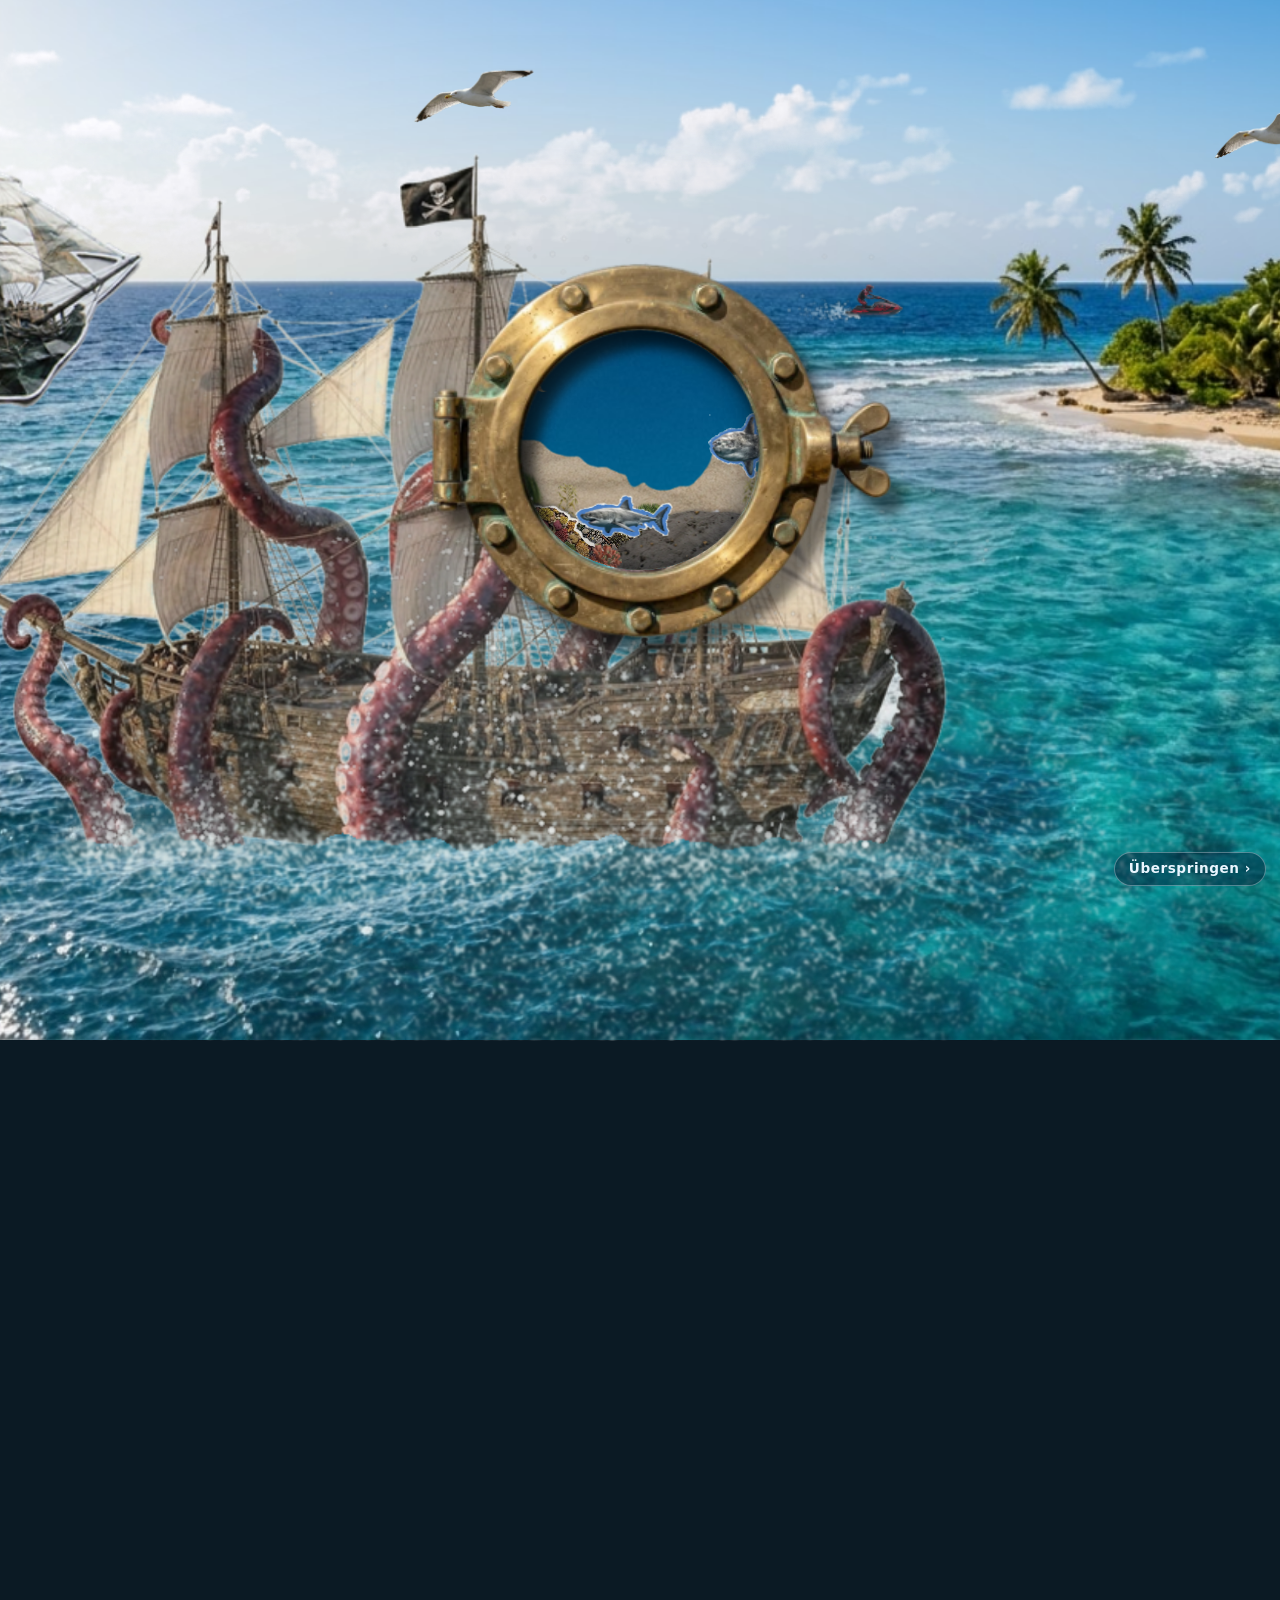
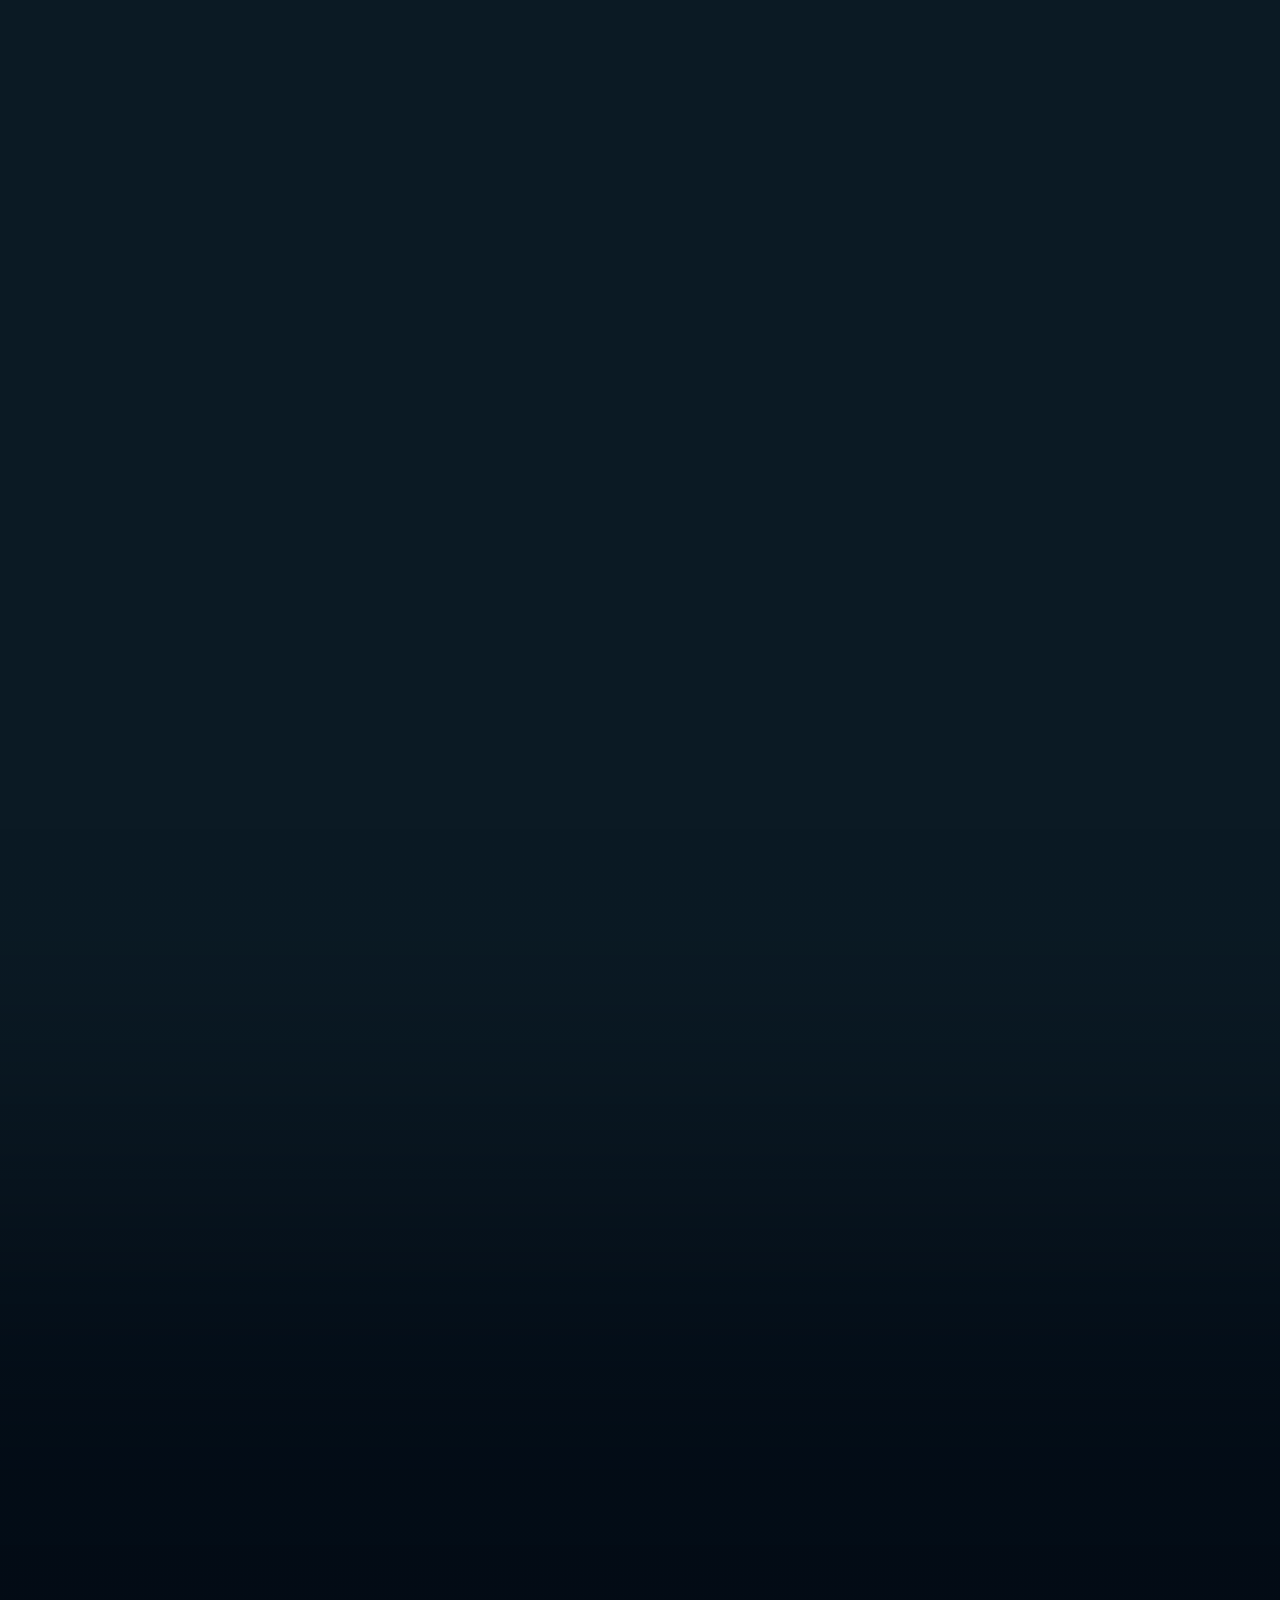
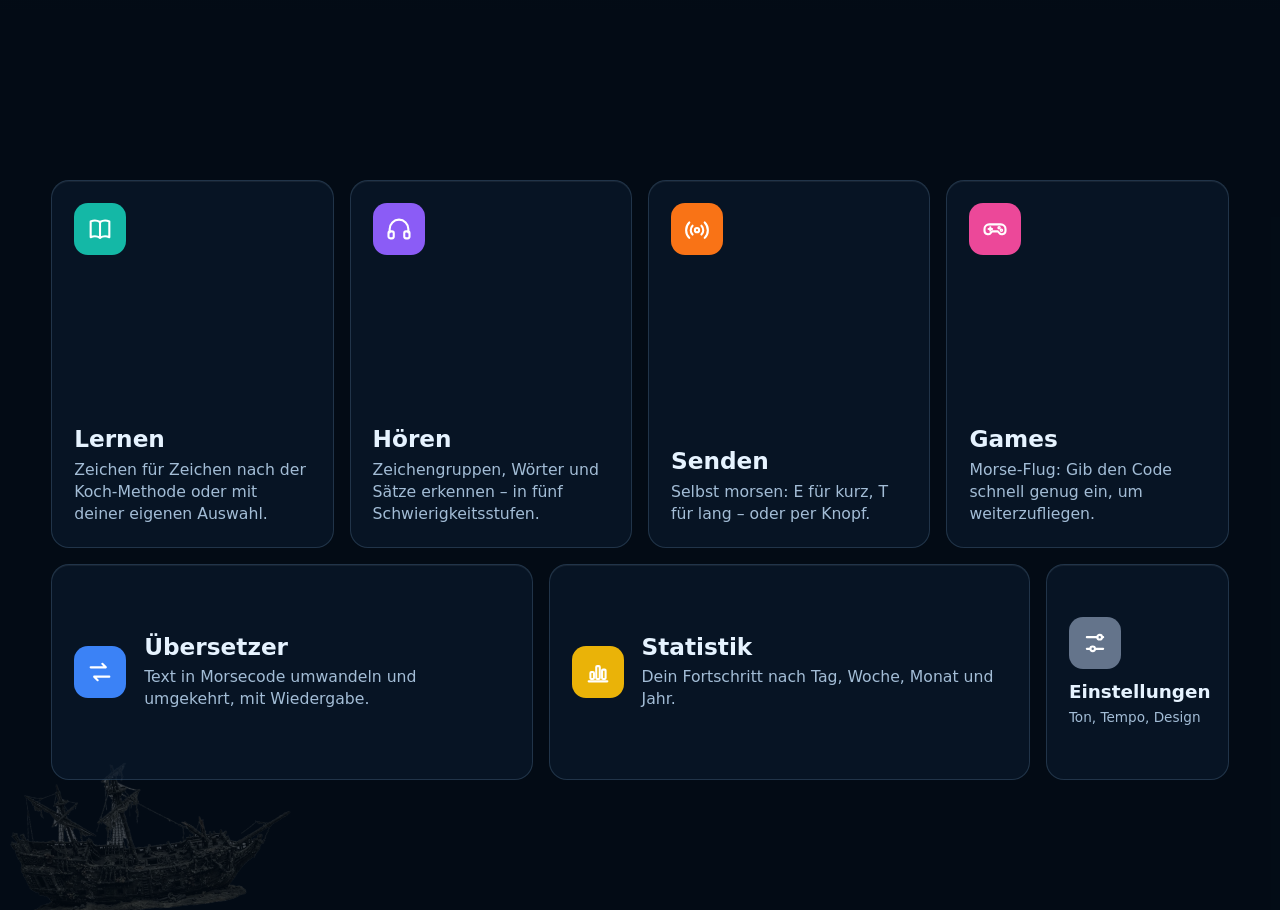
==== startszene/index.html @ 6bd54406 "Titel: neuer Schriftzug mit Punkte-M im Regenbogenverlauf Co-Authored-By: Claude Opus 5.5 <noreply@a" ====
<!DOCTYPE html>
<html lang="de">
<head>
<meta charset="utf-8">
<meta name="viewport" content="width=device-width, initial-scale=1">
<title>Morse Coach – Startszene</title>
<style>
  html,body{margin:0;background:#0b1a24;font-family:system-ui,sans-serif}
  body{overflow-x:hidden}
  /* Die Bühne hat immer die Originalgröße der Bilder (1376 × 768).
     Per JavaScript wird sie auf die Fenstergröße skaliert. */
  #stage{position:fixed;left:50%;top:50%;width:1376px;height:768px;transform-origin:center center;overflow:hidden;will-change:transform}
  .layer{position:absolute;display:block;pointer-events:none}
  /* Wolken: zwei gleiche Bilder nebeneinander, die Reihe zieht um eine Bildbreite nach links → nahtlose Schleife
     (die Wolken-Bilder laufen an beiden Rändern weich aus, deshalb keine sichtbare Naht) */
  .wolken{position:absolute;left:0;top:0;width:2752px;height:274px;pointer-events:none;animation:wolken linear infinite;will-change:transform}
  .wolken img{display:block;float:left;width:1376px;height:274px}
  @keyframes wolken{from{transform:translateX(0)}to{transform:translateX(-1376px)}}

  /* ---------- Animation 1: Krakenschiff schaukelt ----------
     Zwei verschachtelte Hüllen, damit sich zwei Bewegungen überlagern:
     .rock  = langsames Schaukeln (Wellengang)
     .tug   = kurzer Ruck, wenn die Krake zieht                      */
  #ship-rock{position:absolute;left:234px;top:183px;width:661px;height:508px;
    transform-origin:330px 456px;               /* Drehpunkt: Mitte der Wasserlinie */
    animation:rock 7s ease-in-out infinite}
  #ship-tug{width:100%;height:100%;transform-origin:330px 456px;
    animation:tug 5.3s ease-in-out infinite}
  #ship-tug img{width:100%;height:100%}

  @keyframes rock{
    0%  {transform:translateY(0)   rotate(-1.4deg)}
    50% {transform:translateY(5px) rotate( 1.6deg)}
    100%{transform:translateY(0)   rotate(-1.4deg)}
  }
  @keyframes tug{
    0%,70%,100%{transform:translate(0,0) rotate(0)}
    74%{transform:translate(-3px,6px) rotate(-1.2deg)}   /* Krake reißt nach unten */
    80%{transform:translate(2px,2px)  rotate(0.6deg)}
    88%{transform:translate(0,0)      rotate(0)}
  }

  /* Das Wasser vor dem Rumpf hebt und senkt sich leicht mit */
  #front-water{left:85px;top:76px;animation:bob 3.5s ease-in-out infinite}
  @keyframes bob{0%,100%{transform:translateY(0)}50%{transform:translateY(2px)}}

  /* ---------- Animation 2: Papierschiff fährt, wird am linken Rand zerknüllt ----------
     Start: Das Schiff steht 4 s an seiner Ursprungsposition (mit Schatten).
     Endlosschleife 62,8 s (ca. 20 px pro Sekunde), Zeiten in Sekunden:
        0 – 1,5   Schuss mit Rückstoß, Schiff steht
      1,5 – 15    A nach rechts, bis die Schiffsmitte bei 3/8 der Bildbreite liegt (+270 px)
       15 – 17    wenden
       17 – 39,3  B nach links, bis das Schiff zu 1/4 aus dem Bild ist (−183 px)
     39,3 – 42,3  zerknüllen: drei Bilder (knuell3 → knuell2 → knuell1) blenden weich ineinander
     42,3 – 42,8  Papierkugel liegt kurz da (am Rand)
     42,8 – 44,6  Kugel versinkt (nach unten, blasser)
     44,6         unsichtbar nach links außerhalb des Bildes springen, wieder glatt
     44,7 – 62,8  C von links herein bis zur Startposition, dort halten → Schuss  */
  #paper-travel{position:absolute;left:0;top:0;width:1376px;height:768px;
    animation:travel 62.8s infinite 4s}
  @keyframes travel{
    0%     {transform:translateX(0)}
    0.22%  {transform:translateX(-7px)}                 /* Rückstoß beim Schuss */
    1.78%  {transform:translateX(0)}
    2.39%  {transform:translateX(0);      animation-timing-function:ease-in-out}
    23.89% {transform:translateX(270px);  animation-timing-function:linear}
    27.07% {transform:translateX(270px);  animation-timing-function:cubic-bezier(.4,0,.55,1)}
    62.50% {transform:translateX(-183px)}                /* Schiff zu 1/4 aus dem Bild */
    70.94% {transform:translateX(-183px)}
    71.10% {transform:translateX(-420px); animation-timing-function:ease-out}
    100%   {transform:translateX(0)}                    /* bremst ab und hält an der Startposition */
  }
  .paper-flip{animation:flip 62.8s linear infinite 4s}
  @keyframes flip{
    0%,23.89%      {transform:scaleX(1)}
    27.07%,70.94%  {transform:scaleX(-1)}
    71.10%,100%    {transform:scaleX(1)}
  }
  #paper-shadow{position:absolute;left:111px;top:175px;
    animation:shadowOff 1s ease-in 5s forwards}
  @keyframes shadowOff{to{opacity:0}}
  #paper-wrap{position:absolute;left:120px;top:182px;width:252px;height:187px}
  #paper{position:absolute;left:0;top:0;display:block;width:100%;height:100%;transform-origin:50% 90%;
    animation:rockPaper 4s ease-in-out infinite, paperOut 62.8s infinite 4s}
  /* Zerknüllen (36,5 – 39,5 s): glattes Schiff → knuell3 → knuell2 → knuell1 (Kugel).
     Weiche Übergänge ohne Sprung: Jedes neue Bild blendet über dem alten ein.
     Jedes Bild ist so verschoben, dass es genau am linken Bildrand anliegt
     (im gespiegelten Schiff heißt "left" optisch: weiter nach links).        */
  @keyframes paperOut{0%,63.62%{opacity:1}64.09%,70.94%{opacity:0}71.10%,100%{opacity:1}}
  #crumple{position:absolute;left:0;top:0;width:100%;height:100%;transform-origin:100% 80%;
    animation:sink 62.8s infinite 4s}
  #crumple img{position:absolute;top:0;width:100%;height:100%;opacity:0;animation-timing-function:ease-in-out}
  #k3{left:5px; animation:k3 62.8s ease-in-out infinite 4s}
  #k2{left:28px;animation:k2 62.8s ease-in-out infinite 4s}
  #k1{left:47px;animation:k1 62.8s ease-in-out infinite 4s}
  /* Das neue Bild blendet ÜBER dem alten ein; erst wenn es ganz da ist,
     verschwindet das alte darunter. So wird es nie durchsichtig. */
  @keyframes k3{0%,62.50%{opacity:0}63.62%,65.21%{opacity:1}65.69%,100%{opacity:0}}
  @keyframes k2{0%,64.09%{opacity:0}65.21%,66.80%{opacity:1}67.28%,100%{opacity:0}}
  @keyframes k1{0%,65.69%{opacity:0}66.80%,70.94%{opacity:1}71.10%,100%{opacity:0}}
  @keyframes sink{
    0%,62.50%  {transform:none;opacity:1}
    64.73%     {transform:scale(.985,1.01);opacity:1}     /* Papier staucht sich zusammen */
    67.28%     {transform:none;opacity:1}
    68.07%     {transform:none;opacity:1;animation-timing-function:ease-in}
    70.94%     {transform:translateY(22px) scale(.9);opacity:0}   /* Kugel versinkt */
    71.10%,100%{transform:none;opacity:1}
  }
  @keyframes rockPaper{
    0%,100%{transform:rotate(-2deg)}
    50%    {transform:rotate(2deg) translateY(2px)}
  }

  /* ---------- Animation 3: Münchhausen wird abgefeuert ----------
     Synchron mit dem Papierschiff (gleiche Dauer 62,8 s, gleiche Verzögerung 4 s):
     Immer wenn das Schiff an seiner Startposition vorbeikommt und Richtung Insel
     fährt (Beginn jeder Runde), fliegt er los.
     Flugbahn: CSS-Bewegungspfad (offset-path), eine Kurve (Q = quadratische
     Bézierkurve) vom Bug des Papierschiffs hoch und dann hinter Schiff 1.
     Tempo: ca. 120 px/s, sechsmal so schnell wie das Schiff → 4,2 s ≈ 6,64 %.
     Größe: beim Abschuss ein Fünftel (scale .2), wächst im Flug auf volle Größe,
     weil er auf Schiff 1 zufliegt, das näher am Betrachter liegt.
     Danach bleibt er unsichtbar, bis die nächste Runde beginnt.              */
  #mh{position:absolute;left:0;top:0;width:111px;height:83px;
    offset-path:path('M 286 333 Q 440 120 565 560');
    offset-anchor:50% 50%;
    offset-rotate:0deg;                        /* Neigung steuern die Keyframes */
    transform:scale(.2);                       /* vor dem Abschuss: ein Fünftel so groß */
    opacity:0;                                 /* vor dem ersten Abschuss unsichtbar (steckt in der Kanone) */
    animation:fire 62.8s infinite 4s}
  #mh img{display:block;width:100%;height:100%}
  @keyframes fire{
    0%      {offset-distance:0%;   offset-rotate:0deg;  transform:scale(.2);   opacity:0; animation-timing-function:cubic-bezier(.25,.6,.6,1)}
    0.53%   {opacity:1}
    1.48%   {offset-rotate:-15deg}
    3.95%   {offset-rotate:15deg}
    6.64%   {offset-distance:100%; offset-rotate:35deg; transform:scale(1);    opacity:1}
    6.8%    {offset-distance:100%; transform:scale(1);  opacity:0}
    99.9%   {offset-distance:0%;   transform:scale(.2); opacity:0}
    100%    {offset-distance:0%;   transform:scale(.2); opacity:0}
  }
  /* Neigung: erst leicht nach oben (Steigflug), dann nach unten (Sturzflug).
     Sein Schatten verschwindet beim Abschuss und kommt mit ihm zurück. */

  /* ---------- Animation 3c: Mündungsexplosion beim Abschuss (Code) ----------
     Liegt fest im Bild genau am Startpunkt der Flugbahn (286 | 333), Kanonenluke am Rumpf, am Bug von
     Schiff 2. Sie fährt NICHT mit dem Schiff mit: Der Rauch bleibt dort stehen,
     wo geschossen wurde, und der Baron fliegt mitten aus ihm heraus.
     Gleicher Takt wie Schiff und Baron (62,8 s, Start nach 4 s).
     Blitz: heller Feuerball, der in 0,3 s aufleuchtet und verschwindet.
     Rauch: 7 Wolken, die sich ausdehnen, auseinandertreiben und verblassen.
     Jede Wolke bekommt über CSS-Variablen ihre eigene Richtung und Größe.   */
  #boom{position:absolute;left:286px;top:333px;width:0;height:0}
  #boom .flash{position:absolute;left:-45px;top:-45px;width:90px;height:90px;border-radius:50%;
    background:radial-gradient(circle,#fffbe0 0%,#ffd45a 25%,#ff8a1e 50%,rgba(255,90,0,0) 72%);
    opacity:0;transform:scale(0);
    animation:flash 62.8s infinite 4s}
  @keyframes flash{
    0%    {opacity:0;transform:scale(.2)}
    0.12% {opacity:1;transform:scale(1.15)}
    0.53% {opacity:0;transform:scale(1.4)}
    100%  {opacity:0;transform:scale(.2)}
  }
  #boom .puff{position:absolute;left:calc(var(--s) / -2);top:calc(var(--s) / -2);
    width:var(--s);height:var(--s);border-radius:50%;
    background:radial-gradient(circle at 40% 35%,rgba(255,255,255,.95),rgba(225,225,225,.85) 45%,rgba(160,160,165,.55) 70%,rgba(140,140,145,0) 72%);
    opacity:0;animation:puff 62.8s infinite 4s;animation-delay:calc(4s + var(--d))}
  @keyframes puff{
    0%    {opacity:0;   transform:translate(0,0) scale(.3)}
    0.22% {opacity:.95; transform:translate(calc(var(--dx)*.4),calc(var(--dy)*.4)) scale(.9)}
    3.26% {opacity:0;   transform:translate(var(--dx),var(--dy)) scale(1.8)}
    100%  {opacity:0;   transform:translate(0,0) scale(.3)}
  }

  /* ---------- Animation 4: Moby Dick taucht auf, schwimmt, bläst, taucht ab ----------
     Takt: 20 s, Start nach 2 s. Alle Teile laufen im selben Takt.
       0–10 %   auftauchen (2 s)
       10–35 %  schwimmt an der Oberfläche, Fontäne nur in jeder zweiten Runde
     Er schwimmt die ganze Zeit gleichmäßig nach links, auch beim Auf- und Abtauchen.
       35–48 %  taucht schräg nach vorn ab
       48–100 % unsichtbar unter Wasser (schwimmt dabei zurück an den Start)

     #whale-mover   bewegt alles zusammen nach links (Schwimmen)
     #whale-window  Fenster mit Unterkante = Wasserlinie (overflow:hidden)
     #whale-swim    leichtes Wiegen beim Schwimmen
     #whale         hoch/runter (Auf- und Abtauchen)
     Die Fontäne ist eine Bildfolge aus einer Partikel-Simulation
     (Tropfen mit Schwerkraft und Wind). steps() spielt sie wie ein Daumenkino ab. */
  #whale-mover{position:absolute;left:0;top:0;width:0;height:0;animation:whaleX 20s infinite 2s}
  @keyframes whaleX{
    0%   {transform:translateX(70px);  animation-timing-function:linear}
    48%  {transform:translateX(-60px)}                  /* gleichmäßig schwimmen: auf- und abtauchen in der Bewegung */
    49%  {transform:translateX(-60px)}
    100% {transform:translateX(70px)}
  }
  #whale-window{position:absolute;left:760px;top:241px;width:151px;height:47px;overflow:hidden;
    /* Wellige, weiche Wasserlinie statt einer geraden Kante: Eine SVG-Welle
       dient als Maske. Sie wandert langsam seitwärts (mask-position). */
    -webkit-mask:url("data:image/svg+xml,%3Csvg xmlns='http://www.w3.org/2000/svg' width='40' height='47'%3E%3Cdefs%3E%3ClinearGradient id='g' x1='0' y1='0' x2='0' y2='1'%3E%3Cstop offset='0.80' stop-color='white'/%3E%3Cstop offset='0.92' stop-color='white' stop-opacity='0'/%3E%3C/linearGradient%3E%3C/defs%3E%3Cpath d='M0 0H40V43Q35 39 30 42T20 42T10 42T0 43Z' fill='url(%23g)'/%3E%3C/svg%3E") 0 0/40px 47px repeat-x;
    mask:url("data:image/svg+xml,%3Csvg xmlns='http://www.w3.org/2000/svg' width='40' height='47'%3E%3Cdefs%3E%3ClinearGradient id='g' x1='0' y1='0' x2='0' y2='1'%3E%3Cstop offset='0.80' stop-color='white'/%3E%3Cstop offset='0.92' stop-color='white' stop-opacity='0'/%3E%3C/linearGradient%3E%3C/defs%3E%3Cpath d='M0 0H40V43Q35 39 30 42T20 42T10 42T0 43Z' fill='url(%23g)'/%3E%3C/svg%3E") 0 0/40px 47px repeat-x;
    animation:waveMask 2.2s linear infinite}
  @keyframes waveMask{to{-webkit-mask-position:40px 0;mask-position:40px 0}}
  #whale-swim{position:absolute;left:10px;top:10px;width:131px;height:61px;transform-origin:40% 60%;
    animation:swim 2.6s ease-in-out infinite}
  @keyframes swim{0%,100%{transform:rotate(-1.2deg) translateY(0)}50%{transform:rotate(1deg) translateY(1px)}}
  #whale{position:absolute;left:0;top:0;width:131px;height:61px;transform:translateY(34px);
    transform-origin:30% 50%;animation:whale 20s infinite 2s}
  @keyframes whale{
    0%   {transform:translateY(34px) rotate(5deg);   animation-timing-function:ease-out}
    10%  {transform:translateY(0)    rotate(0deg)}
    20%  {transform:translateY(2px)  rotate(.5deg)}
    30%  {transform:translateY(0)    rotate(0deg);   animation-timing-function:ease-in}
    35%  {transform:translateY(1px)  rotate(-1deg);  animation-timing-function:ease-in}
    48%  {transform:translateY(34px) rotate(-8deg)}
    100% {transform:translateY(34px) rotate(5deg)}
  }
  /* Fontäne: 30 Bilder, 2,4 s, Blasloch am Kopf */
  #spout{position:absolute;left:764px;top:197px;width:60px;height:70px;
    background:url(img/fontaene.png) 0 0/1800px 70px no-repeat;opacity:0;
    animation:spout 40s infinite 2s}                    /* 40 s = zwei Wal-Runden → Fontäne nur jedes zweite Mal */
  @keyframes spout{
    0%,7.5%   {opacity:0;background-position:0 0}
    7.55%     {opacity:1;background-position:0 0;animation-timing-function:steps(29,end)}
    13.5%     {opacity:1;background-position:-1740px 0}
    13.55%,100%{opacity:0;background-position:-1740px 0}
  }

  /* ---------- Erdmännchen im Schwimmring (vor der Insel) ----------
     Gleicher Trick wie beim Wal: Fenster mit welliger, weicher Unterkante
     (Maske) = Wasserlinie. Der Ring schaukelt sanft auf den Wellen.          */
  #meerkats{position:absolute;left:1105px;top:392px;width:124px;height:84px;
    -webkit-mask:url("data:image/svg+xml,%3Csvg xmlns='http://www.w3.org/2000/svg' width='30' height='84'%3E%3Cdefs%3E%3ClinearGradient id='g' x1='0' y1='0' x2='0' y2='1'%3E%3Cstop offset='0.88' stop-color='white'/%3E%3Cstop offset='0.97' stop-color='white' stop-opacity='0'/%3E%3C/linearGradient%3E%3C/defs%3E%3Cpath d='M0 0H30V81Q26 77 22 80T15 80T7 80T0 81Z' fill='url(%23g)'/%3E%3C/svg%3E") 0 0/30px 84px repeat-x;
    mask:url("data:image/svg+xml,%3Csvg xmlns='http://www.w3.org/2000/svg' width='30' height='84'%3E%3Cdefs%3E%3ClinearGradient id='g' x1='0' y1='0' x2='0' y2='1'%3E%3Cstop offset='0.88' stop-color='white'/%3E%3Cstop offset='0.97' stop-color='white' stop-opacity='0'/%3E%3C/linearGradient%3E%3C/defs%3E%3Cpath d='M0 0H30V81Q26 77 22 80T15 80T7 80T0 81Z' fill='url(%23g)'/%3E%3C/svg%3E") 0 0/30px 84px repeat-x;
    animation:waveMask2 5s linear infinite}
  @keyframes waveMask2{to{-webkit-mask-position:30px 0;mask-position:30px 0}}
  #meerkats img{position:absolute;left:2px;top:4px;width:120px;height:98px;transform-origin:50% 75%;
    animation:float 6.5s ease-in-out infinite}
  @keyframes float{
    0%,100%{transform:translateY(0)     rotate(-.8deg)}
    50%    {transform:translateY(1.5px) rotate(.8deg)}
  }
  /* Halbe Größe und nach hinten geneigt (rotateX mit Perspektive):
     Drehpunkt ist die Wasserlinie, damit der Ring im Wasser bleibt. */
  #meerkats-wrap{position:absolute;left:0;top:0;width:1376px;height:768px;
    transform-origin:1167px 470px;
    transform:perspective(400px) rotateX(22deg) scale(.5)}
  /* Schaumkranz rund um den Ring an der Wasserlinie.
     Hintere Hälfte liegt hinter dem Ring, vordere davor (verdeckt die Schnittkante).
     Drei verrauschte Varianten wechseln sich ständig ab → der Schaum flimmert. */
  .ringfoam{position:absolute;left:1092px;top:438px;width:150px;height:44px}
  .ringfoam img{position:absolute;left:0;top:0;width:100%;height:100%;opacity:0;
    animation:foamFlicker 3.6s ease-in-out infinite}
  .ringfoam img:nth-child(2){animation-delay:-1.2s}
  .ringfoam img:nth-child(3){animation-delay:-2.4s}
  @keyframes foamFlicker{0%,100%{opacity:0}20%,45%{opacity:1}65%{opacity:0}}
  /* Auslaufende Wellen: dünne Schaumringe, die vom Ring wegwandern,
     größer werden und ins Wasser übergehen (verblassen). */
  .ripples{position:absolute;left:1092px;top:438px;width:150px;height:44px}
  .ripples img{position:absolute;left:0;top:0;width:100%;height:100%;opacity:0;
    transform-origin:75px 22px;animation:ripple 7.5s ease-out infinite}
  .ripples img:nth-child(2){animation-delay:-2.5s}
  .ripples img:nth-child(3){animation-delay:-5s}
  @keyframes ripple{
    0%  {transform:scale(1);   opacity:0}
    10% {transform:scale(1.04);opacity:.75}
    100%{transform:scale(1.7); opacity:0}
  }
  #meerkats-shadow{position:absolute;left:1108px;top:466px;width:120px;height:16px;border-radius:50%;
    background:radial-gradient(ellipse,rgba(0,60,70,.35),rgba(0,60,70,0) 70%)}

  /* ---------- Nur für die Vorschau: Zeitleiste zum Spulen (später entfernen) ---------- */
  /* ---------- Animation 5: Möwen ----------
     Drei Möwen kreisen, eine fliegt ab und zu quer durchs Bild. Sie gleiten nur
     (keine Flügelschläge) und neigen sich in den Kurven.
     Kreisen = zwei getrennte Bewegungen, die zusammen eine Ellipse ergeben:
       .cx  links ↔ rechts   (halbe Rundendauer, hin und her)
       .cy  oben ↔ unten     (gleiche Dauer, um eine Viertelrunde versetzt)
     Auf der hinteren Seite (oben) wird die Möwe kleiner → wirkt weiter weg.
       .face dreht sie in die Flugrichtung (Spiegeln an den Wendepunkten, dabei
             neigt sie sich wie in einer Kurve)
       .glide leichtes Schaukeln im Wind                                         */
  .gull{position:absolute}
  .gull img{display:block;width:100%;height:100%}
  .cx{animation:cx var(--h) ease-in-out infinite alternate var(--d)}
  @keyframes cx{from{transform:translateX(calc(var(--rx) * -1))}to{transform:translateX(var(--rx))}}
  .cy{animation:cy var(--h) ease-in-out infinite alternate calc(var(--d) - var(--h) / 2)}
  @keyframes cy{from{transform:translateY(calc(var(--ry) * -1)) scale(.78)}to{transform:translateY(var(--ry)) scale(1.05)}}
  .face{animation:face calc(var(--h) * 2) linear infinite var(--d)}
  @keyframes face{
    0%,44%  {transform:scaleX(-1) rotate(0deg)}       /* fliegt nach rechts */
    50%     {transform:scaleX(.05) rotate(-14deg)}    /* Kurve */
    56%,94% {transform:scaleX(1)  rotate(0deg)}       /* fliegt nach links */
    100%    {transform:scaleX(-.05) rotate(14deg)}
  }
  .glide{animation:glide 3.2s ease-in-out infinite var(--d)}
  @keyframes glide{0%,100%{transform:rotate(-3deg) translateY(0)}50%{transform:rotate(3deg) translateY(2px)}}
  /* Flügelschlag: Bildfolge (moewe_fluegel.png) mit 7 Bildern:
     Bild 0 = Gleiten mit weit ausgebreiteten Flügeln (schwarze Spitzen sichtbar),
     Bilder 1–6 = ein Flügelschlag. Alle Bilder sind am Schnabel
     ausgerichtet, damit die Möwe beim Wechseln nicht springt.
     Ablauf: 3 ruhige Flügelschläge (je ca. 0,9 s), dann gleiten. --fw/--fh = Bildgröße. */
  .flap{width:var(--fw);height:var(--fh);
    background:url(img/moewe_fluegel.png) 0 0/calc(var(--fw) * 7) var(--fh) no-repeat;
    animation:flapGlide var(--ft,4.5s) infinite var(--fd,0s)}
  @keyframes flapGlide{
    0%     {background-position-x:calc(var(--fw) * -1);animation-timing-function:steps(6,end)}
    12.85% {background-position-x:calc(var(--fw) * -7)}
    12.86% {background-position-x:calc(var(--fw) * -1);animation-timing-function:steps(6,end)}
    25.71% {background-position-x:calc(var(--fw) * -7)}
    25.72% {background-position-x:calc(var(--fw) * -1);animation-timing-function:steps(6,end)}
    38.57% {background-position-x:calc(var(--fw) * -7)}
    38.58%,100%{background-position-x:0}
  }
  /* Durchgehender Flügelschlag (Bilder 1–6 in Schleife). --ft = Dauer eines Schlags */
  .flap.loop{animation:flapLoop var(--ft) steps(6,end) infinite var(--fd,0s)}
  @keyframes flapLoop{from{background-position-x:calc(var(--fw) * -1)}to{background-position-x:calc(var(--fw) * -7)}}
  /* Die quer fliegende Möwe ist weit hinten: klein, blass (Luftperspektive)
     und HINTER den beiden Schiffen (sie steht im HTML vor den Schiffen). */
  .far{filter:contrast(.8) brightness(1.08) saturate(.8);opacity:.9}
  /* Möwen, die quer durchs Bild fliegen nach links, Pause außerhalb, kommt von rechts zurück.
     Gleichmäßiges Tempo (ca. 80 px/s), Runde 35 s. */
  /* Der Sprung von links nach rechts außerhalb des Bildes passiert unsichtbar
     (opacity 0), sonst sieht man die Möwe kurz durchs Bild huschen. */
  /* Die kleine Möwe fliegt quer durchs Bild, ca. 60 px/s, Runde 38,6 s */
  .across-d{animation:acrossD 38.6s linear infinite 3s}
  @keyframes acrossD{
    0%     {transform:translateX(0);       opacity:1}
    53.9%  {transform:translateX(-1250px); opacity:1}
    53.91% {transform:translateX(-1250px); opacity:0}
    54%    {transform:translateX(350px);   opacity:0}
    84.96% {transform:translateX(350px);   opacity:0}
    84.97% {transform:translateX(350px);   opacity:1}
    100%   {transform:translateX(0);       opacity:1}
  }
  .wave{animation:wave 4s ease-in-out infinite}
  @keyframes wave{0%,100%{transform:translateY(-4px) rotate(-2deg)}50%{transform:translateY(5px) rotate(3deg)}}

  /* ---------- Animation 6: Jetski fährt Achten um Moby Dick ----------
     Der Jetski fährt immer VOR dem Wal (z-index 3 > Wal 2), damit er nie durch
     ihn hindurchfährt. Hinten auf der Acht wird er nur kleiner.
     Die Palmen der Insel liegen als eigene Ebene darüber (palmen_vorne.png),
     so fährt der Jetski hinter den Palmen durch. Alles bleibt hinter den Schiffen.
     Liegende Acht (Lissajous-Figur), Runde 12 s:
       .jx  links ↔ rechts (−110 … +110 px), halbe Runde hin, halbe zurück
       #jet vorn ↔ hinten, doppelt so schnell; vorne größer, hinten kleiner
       .jface dreht ihn in Fahrtrichtung (wendet an den Enden der Acht)
       .jbob hüpft über kleine Wellen
     Die Gischt hinter ihm ist eine Bildfolge (Partikel-Simulation).          */
  #whale-zone{position:absolute;left:0;top:0;width:0;height:0;z-index:0}
  #whale-mover{z-index:2}
  #jet{position:absolute;left:821px;top:276px;width:38px;height:23px;transform-origin:50% 100%;z-index:3;
    animation:jy 3s ease-in-out infinite alternate -1.5s}
  @keyframes jy{
    from{transform:translateY(-9px) scale(.8)}
    to  {transform:translateY(11px) scale(1.15)}
  }
  .jx{width:100%;height:100%;animation:jx 6s ease-in-out infinite alternate}
  @keyframes jx{from{transform:translateX(-110px)}to{transform:translateX(110px)}}
  .jface{width:100%;height:100%;animation:jface 12s linear infinite}
  @keyframes jface{
    0%,45%  {transform:scaleX(1)   rotate(0deg)}     /* fährt nach rechts */
    50%     {transform:scaleX(.08) rotate(-8deg)}    /* Kurve */
    55%,95% {transform:scaleX(-1)  rotate(0deg)}     /* fährt nach links */
    100%    {transform:scaleX(.08) rotate(8deg)}
  }
  .jbob{position:relative;width:100%;height:100%;transform-origin:50% 90%;animation:jbob .55s ease-in-out infinite alternate}
  @keyframes jbob{from{transform:translateY(0) rotate(-3deg)}to{transform:translateY(-2px) rotate(3deg)}}
  .jbob img{position:absolute;left:0;top:0;width:38px;height:22.5px;
    -webkit-mask:linear-gradient(to bottom,#000 80%,transparent 96%);mask:linear-gradient(to bottom,#000 80%,transparent 96%)}
  .jspray{position:absolute;left:-30px;top:3px;width:46px;height:22px;
    background:url(img/jetski_gischt.png) 0 0/460px 22px no-repeat;animation:jspray .8s steps(10,end) infinite}
  @keyframes jspray{from{background-position-x:0}to{background-position-x:-460px}}

  /* ---------- Animation 7: Papagei landet auf der Insel, schaut sich um, fliegt weg ----------
     Runde 32 s, Start nach 2 s. Zeiten in Sekunden innerhalb einer Runde:
        0 – 3     fliegt von oben links herein (Flügelschlag), wird dabei kleiner (weiter weg)
        3 – 4,2   gleitet mit ausgebreiteten Flügeln hinunter
      4,2 – 5     Landepose (Beine nach vorn, Flügel hoch), setzt am Strand auf
        5 – 13,4  sitzt und schaut sich um: vorn → links → ganz links → vorn → rechts
     13,4 – 19    startet direkt mit Flügelschlag, erst langsam, dann schneller,
                  nach rechts oben aus dem Bild, wird größer (kommt näher)
       19 – 32    Pause außerhalb des Bildes
     #parrot   fährt eine Bahn ab (offset-path): Kurve 1 bis zum Strand, Kurve 2 aus dem Bild.
               Alle Posen sind am Kopf ausgerichtet: (0|0) ist das Auge.
               Deshalb springt der Papagei beim Wechsel der Pose nicht.
     .phop     federt beim Aufsetzen kurz nach
     .pp       die einzelnen Posen; immer nur eine ist sichtbar. Beim Wechsel blendet die
               neue Pose zuerst ein, erst dann blendet die alte aus (nie durchsichtig).  */
  #parrot{position:absolute;left:0;top:0;width:0;height:0;
    offset-path:path('M 760 -60 Q 905 330 1035 343 Q 1200 330 1510 -110');
    offset-anchor:0 0;offset-distance:0%;offset-rotate:18deg;
    animation:parrotPath 32s infinite 2s}
  @keyframes parrotPath{
    0%       {offset-distance:0%;     offset-rotate:18deg; transform:scale(1.45); animation-timing-function:cubic-bezier(.35,.15,.55,1)}
    9.375% {offset-rotate:14deg}
    13.125% {offset-rotate:4deg}
    15.625% {offset-distance:42.98%; offset-rotate:0deg;  transform:scale(1)}
    41.875% {offset-distance:42.98%; offset-rotate:0deg;  transform:scale(1); animation-timing-function:cubic-bezier(.4,.1,.7,.85)}
    46.25% {offset-rotate:-14deg}
    59.375% {offset-distance:100%;   offset-rotate:-28deg; transform:scale(2.1)}
    100%     {offset-distance:100%;   offset-rotate:-28deg; transform:scale(2.1)}
  }
  #parrot .phop{position:absolute;left:0;top:0;animation:parrotHop 32s infinite 2s}
  @keyframes parrotHop{
    0%,14.688%{transform:translateY(0)}
    15.625%{transform:translateY(.8px)}            /* federt beim Aufsetzen */
    16.562%,100%{transform:translateY(0)}
  }
  #parrot .pp{position:absolute;display:block;opacity:0}
  /* Flügelschlag: Bildfolge mit 6 Bildern, ein Schlag dauert 0,45 s */
  #parrot .pflap{left:-46.15px;top:-26.51px;width:63.67px;height:55.67px;
    background:url(img/papagei_flug.png) 0 0/382.00px 55.67px no-repeat;
    animation:parrotFlap .45s steps(6,end) infinite, pvFlap 32s infinite 2s}
  @keyframes parrotFlap{from{background-position-x:0}to{background-position-x:-382.00px}}
  #parrot .pglide{left:-38.72px;top:-21.91px;width:45.33px;height:46.33px;animation:pvGlide 32s infinite 2s}
  #parrot .pland{left:-39.16px;top:-18.66px;width:43.67px;height:47.00px;animation:pvLand 32s infinite 2s}
  #parrot .psit0{left:-6.65px;top:-3.58px;width:13.33px;height:25.00px;animation:pvSit0 32s infinite 2s}
  #parrot .psit1{left:-4.67px;top:-3.40px;width:14.33px;height:27.67px;animation:pvSit1 32s infinite 2s}
  #parrot .psit3{left:-4.06px;top:-2.99px;width:17.00px;height:28.00px;animation:pvSit3 32s infinite 2s}
  #parrot .psit5{left:-8.73px;top:-3.53px;width:13.33px;height:28.33px;animation:pvSit5 32s infinite 2s}
  @keyframes pvFlap{0%{opacity:1}9.375%{opacity:1}10.156%{opacity:0}41.094%{opacity:0}41.875%{opacity:1}59.375%{opacity:1}60.156%{opacity:0}100%{opacity:0}}
  @keyframes pvGlide{0%{opacity:0}8.594%{opacity:0}9.375%{opacity:1}13.125%{opacity:1}13.906%{opacity:0}100%{opacity:0}}
  @keyframes pvLand{0%{opacity:0}12.344%{opacity:0}13.125%{opacity:1}15.625%{opacity:1}16.406%{opacity:0}100%{opacity:0}}
  @keyframes pvSit0{0%{opacity:0}14.844%{opacity:0}15.625%{opacity:1}21.875%{opacity:1}22.656%{opacity:0}30.469%{opacity:0}31.25%{opacity:1}36.25%{opacity:1}37.031%{opacity:0}100%{opacity:0}}
  @keyframes pvSit1{0%{opacity:0}21.094%{opacity:0}21.875%{opacity:1}26.875%{opacity:1}27.656%{opacity:0}100%{opacity:0}}
  @keyframes pvSit3{0%{opacity:0}26.094%{opacity:0}26.875%{opacity:1}31.25%{opacity:1}32.031%{opacity:0}100%{opacity:0}}
  @keyframes pvSit5{0%{opacity:0}35.469%{opacity:0}36.25%{opacity:1}41.875%{opacity:1}42.656%{opacity:0}100%{opacity:0}}
  /* Schatten im Sand unter dem sitzenden Papagei */
  #parrot-shadow{position:absolute;left:1026px;top:363px;width:20px;height:4px;border-radius:50%;
    background:radial-gradient(ellipse,rgba(70,50,20,.55),rgba(70,50,20,0) 70%);opacity:0;
    animation:parrotShadow 32s infinite 2s}
  @keyframes parrotShadow{0%,13.125%{opacity:0}15.625%,41.875%{opacity:1}44.375%,100%{opacity:0}}
  /* ================= Station B: Bullauge + Unterwasser-Landschaft =================
     Scrollweg: 7 Bildschirmhöhen (p = 0 … 1):
       p 0    – 0,10  man zoomt in die Inselszene hinein; bei p 0,07 ploppt das Bullauge auf
       p 0,10 – 0,44  Bullauge wird größer, man fliegt durch das Glas
       p 0,50 – 0,82  Landschaft und Fische sinken nach unten aus dem Bild, das Meer wird dunkler
       p 0,74 – 0,94  Titel „Morse Coach" erscheint
     Glitzern + Blasen liegen über allem und bleiben die ganze Zeit (dezent);
     das Glitzern zieht beim Hineinzoomen nach außen und beim Absinken mit nach unten. */
  #scrollspace{height:800vh;height:800svh}
  /* Handy: Vorschau-Steuerleiste ausblenden, Hinweis tiefer */
  @media (max-width:700px),(pointer:coarse){ #ui{display:none !important} #hint{bottom:28px} }
  html{scrollbar-width:none} html::-webkit-scrollbar{display:none}
  #pb{position:fixed;inset:0;pointer-events:none;z-index:5;visibility:hidden;transform-origin:50% 50%}
  #wclip{position:absolute;inset:0;transform-origin:50% 50%;will-change:transform}
  #world{position:absolute;inset:0;overflow:hidden;transform-origin:50% 50%;will-change:transform}
  #sea{position:absolute;inset:-6% 0;background:#014a79 url(img/see/meer_bg.jpg) center/cover no-repeat;will-change:transform}
  #seaDark{position:absolute;inset:0;background:#00213a;opacity:0}   /* tiefes Blau aus dem Farbton des Hintergrunds */
  #zoom{position:absolute;inset:0;transform-origin:50% 50%;will-change:transform}
  #see{position:absolute;left:0;top:0;width:1920px;height:1080px;transform-origin:0 0}
  .grp{position:absolute;left:0;top:0;width:1920px;height:1080px;will-change:transform}
  .grp>img{position:absolute;display:block}
  .occ{position:absolute;pointer-events:none;-webkit-mask-size:100% 100%;mask-size:100% 100%;-webkit-mask-repeat:no-repeat;mask-repeat:no-repeat}
  .pf{position:absolute;transform-origin:50% 100%;will-change:transform}
  .pf img{display:block;width:100%;height:100%}
  .pf img.fl{transform:scaleX(-1)}
  .pf.rot{animation:seeRot ease-in-out infinite}
  .pf.skew{animation:seeSkew ease-in-out infinite}
  @keyframes seeRot{0%,100%{transform:rotate(-2.2deg)}50%{transform:rotate(2.2deg)}}
  @keyframes seeSkew{0%,100%{transform:skewX(-2.6deg)}50%{transform:skewX(2.6deg)}}
  .fish{position:absolute;left:0;top:0;will-change:transform}
  .fish img{display:block;width:100%;height:auto}
  .fishin{position:relative}
  /* Leuchtköder des Tiefseefischs: weicher Lichtpunkt an der Spitze der Angel, pulsiert langsam */
  .lure{position:absolute;left:.2%;top:8.7%;width:34%;aspect-ratio:1;transform:translate(-50%,-50%);border-radius:50%;pointer-events:none;
    background:radial-gradient(circle,#f4fffd 0 6%,#bffcf5 11%,rgba(120,240,235,.55) 26%,rgba(80,220,230,.18) 50%,rgba(60,200,220,0) 70%);
    animation:lure 3.2s ease-in-out infinite}
  @keyframes lure{0%,100%{opacity:.75}50%{opacity:1}}
  #fx{position:absolute;inset:0;width:100%;height:100%;pointer-events:none}
  /* Rahmen: freigestelltes Messing-Bullauge. Maße im Foto gemessen: Außenring 535 px,
     Öffnung 345 px (= 64,5 %), Mitte der Öffnung bei (301|271) von 664 × 542 px. */
  #pz{position:absolute;left:50%;top:50%;width:0;height:0}
  #frame{position:absolute;left:calc(var(--D) * -.5632);top:calc(var(--D) * -.506);width:calc(var(--D) * 1.241);height:auto;display:block}
  /* Schatten als fertiges Bild (Rahmen 664 px breit + 40 px Rand je Seite) – kein Filter, damit nichts ruckelt */
  #pshadow{position:absolute;left:calc(var(--D) * (-.5632 - 1.241 * 40 / 664));top:calc(var(--D) * (-.506 - 1.241 * 40 / 664));
    width:calc(var(--D) * 1.241 * 744 / 664);height:auto;display:block;transform:translate(1vmin,1.3vmin)}
  #pz{will-change:transform}
  #glass{position:absolute;border-radius:50%;left:calc(var(--D) * -.3227);top:calc(var(--D) * -.3227);
    width:calc(var(--D) * .6454);height:calc(var(--D) * .6454);
    background:linear-gradient(135deg,rgba(255,255,255,.10),rgba(255,255,255,0) 30%,rgba(255,255,255,0) 75%,rgba(255,255,255,.05));
    box-shadow:inset 0 0 2.5vmin rgba(0,10,20,.6),inset .5vmin .7vmin 1.2vmin rgba(0,0,0,.4)}
  #titel{position:fixed;left:0;right:0;top:50%;z-index:7;text-align:center;color:#eaf6ff;opacity:0;pointer-events:none;
    font-family:Georgia,'Times New Roman',serif;transform:translateY(-50%)}
  #titel h1{margin:0 auto;position:relative;width:min(92vw,940px);aspect-ratio:1946/334}
  #titel h1 img{position:absolute;top:0;height:100%;display:block}
  #tcur{position:absolute;bottom:9%;height:3.5%;border-radius:1em;background:#9fe3ff;box-shadow:0 0 .6em #6fd0ff;display:none;
    transition:left .15s ease,width .15s ease;animation:tCursor .5s steps(2) infinite}
  #titel p{margin:.6em 0 0;font:400 clamp(14px,1.6vw,22px)/1.4 system-ui,sans-serif;letter-spacing:.3em;text-transform:uppercase;opacity:0;transition:opacity 1.2s ease .2s}
  #titel.fertig p{opacity:.7}
  /* Titel wird Buchstabe für Buchstabe „gemorst“ */
  #titel h1 .tb{opacity:0;transform:translateY(6%);filter:blur(6px);
    transition:opacity .35s ease,transform .45s cubic-bezier(.2,.8,.2,1),filter .45s ease}
  #titel h1 .tb.da{opacity:1;transform:none;filter:none;animation:tAufblitz .9s ease-out}
  @keyframes tAufblitz{0%{filter:brightness(1.7)}100%{filter:brightness(1)}}
  @keyframes tCursor{50%{opacity:.25}}
  #tcode{height:clamp(16px,2.6vw,30px);margin-top:.35em;display:flex;justify-content:center;align-items:center;gap:.35em;
    font-size:clamp(16px,2.6vw,30px)}
  #tcode i{display:block;height:.32em;width:.32em;border-radius:1em;background:rgba(234,246,255,.18);transition:background .08s,box-shadow .08s}
  #tcode i.s{width:1em}
  #tcode i.an{background:#eaf6ff;box-shadow:0 0 .5em #8fdcff,0 0 1.1em rgba(111,208,255,.6)}
  #tcode i.lu{width:.5em;background:none}
  #tcode.ruhe i{background:rgba(234,246,255,.35);box-shadow:none;transition:background 1s}
  #tcode.ruhe{font-size:clamp(9px,1.1vw,13px);transition:font-size .6s}

  /* ================= Kartenbereich unter dem Titel =================
     Nach dem Titel scrollt man weiter: der Bereich schiebt sich von unten herein (Übergang je nach Design),
     danach füllen die Karten den Bildschirm. Design = html[data-theme] (dunkel | hell | funk). */
  #karten{position:relative;z-index:8}
  .k-ueber{height:90vh;height:90svh}
  .k-buehne{min-height:100vh;min-height:100svh;display:flex;align-items:center;justify-content:center;
    padding:76px 4vw 4vh;box-sizing:border-box}
  .k-raster{width:min(1180px,100%);height:min(600px,calc(100svh - 110px));display:grid;gap:16px;
    grid-template-columns:repeat(12,minmax(0,1fr));grid-template-rows:minmax(0,1.7fr) minmax(0,1fr)}
  .k-txt .kurz{display:none}
  .karte{all:unset;box-sizing:border-box;cursor:pointer;position:relative;display:flex;flex-direction:column;
    justify-content:space-between;gap:12px;padding:22px;border-radius:18px;border:1px solid transparent;
    transition:transform .3s ease,border-color .35s ease,box-shadow .35s ease;-webkit-tap-highlight-color:transparent;
    isolation:isolate;overflow:hidden}
  .k-sym,.k-txt{position:relative;z-index:2}
  .k-gross{grid-column:span 3}
  .k-klein{grid-column:span 5;flex-direction:row;align-items:center;justify-content:flex-start;gap:18px}
  .k-mini{grid-column:span 2;flex-direction:column;justify-content:center;align-items:flex-start}
  .k-sym{width:52px;height:52px;border-radius:14px;background:var(--kf);display:grid;place-items:center;flex:none}
  .k-sym svg{width:28px;height:28px;fill:none;stroke:#fff;stroke-width:1.8;stroke-linecap:round;stroke-linejoin:round}
  .k-txt{display:flex;flex-direction:column;gap:6px}
  .k-txt b{font:600 1.45rem/1.15 system-ui,-apple-system,"Segoe UI",sans-serif}
  .k-txt span{font:400 .98rem/1.4 system-ui,-apple-system,"Segoe UI",sans-serif}
  .k-mini .k-txt span{font-size:.85rem}
  .k-mini .k-txt b{font-size:1.15rem}
  html[data-theme="funk"] .k-mini .k-txt b{letter-spacing:0;font-size:1.05rem}
  /* Hervorheben: Maus darüber (nur mit echter Maus), Tastatur-Fokus oder Antippen.
     Farben je Design über --hl-rand und --hl-schatten */
  .karte:focus-visible,.karte:active{transform:translateY(-3px);border-color:var(--hl-rand);box-shadow:var(--hl-schatten)}
  @media (hover:hover){ .karte:hover{transform:translateY(-3px);border-color:var(--hl-rand);box-shadow:var(--hl-schatten)} }
  .karte:focus-visible{outline:none}
  html[data-theme="dunkel"]{--hl-rand:rgba(125,190,255,.85);--hl-schatten:0 0 0 1px rgba(96,165,250,.55),0 0 18px rgba(59,130,246,.35),0 0 44px rgba(59,130,246,.16);
    --licht:rgba(96,165,250,.16);--licht-rand:rgba(147,197,253,.9)}
  html[data-theme="hell"]{--hl-rand:#1d62d6;--hl-schatten:0 0 0 1px #1d62d6,0 12px 28px rgba(29,98,214,.22);
    --licht:rgba(255,248,220,.55);--licht-rand:rgba(29,98,214,.9)}
  html[data-theme="funk"]{--hl-rand:#f2c46a;--hl-schatten:inset 0 0 0 3px #4a3414,inset 0 0 0 4px #ffd27a,0 0 16px rgba(255,179,71,.35),0 0 38px rgba(255,160,60,.16),0 3px 0 #0b0703;
    --licht:rgba(255,190,100,.14);--licht-rand:rgba(255,214,140,.95)}

  /* --- Dunkel: Tiefsee läuft weiter und wird fast schwarzblau, Karten aus dunklem Glas --- */
  html[data-theme="dunkel"] .k-ueber{background:linear-gradient(rgba(0,6,16,0.000) 0.0%,rgba(0,6,16,0.002) 7.1%,rgba(0,6,16,0.016) 14.3%,rgba(0,6,16,0.049) 21.4%,rgba(0,6,16,0.101) 28.6%,rgba(0,6,16,0.172) 35.7%,rgba(0,6,16,0.258) 42.9%,rgba(0,6,16,0.350) 50.0%,rgba(0,6,16,0.442) 57.1%,rgba(0,6,16,0.528) 64.3%,rgba(0,6,16,0.599) 71.4%,rgba(0,6,16,0.651) 78.6%,rgba(0,6,16,0.684) 85.7%,rgba(0,6,16,0.698) 92.9%,rgba(0,6,16,0.700) 100.0%)}
  html[data-theme="dunkel"] .k-buehne{background:rgba(0,6,16,.7)}
  html[data-theme="dunkel"] .karte{background:rgba(12,30,52,.55);border-color:rgba(170,215,255,.16);color:#e6f3ff;
    box-shadow:inset 0 1px 0 rgba(255,255,255,.06)}
  html[data-theme="dunkel"] .k-txt span{color:#a3bdd6}

  /* --- Hell: wie Auftauchen – Dunkelblau über Türkis zu sehr hellem Blau; Karten im Sandlook --- */
  html[data-theme="hell"] .k-ueber{background:linear-gradient(rgba(47,178,207,0.000) 0.0%,rgba(47,178,207,0.003) 7.1%,rgba(47,178,207,0.023) 14.3%,rgba(47,178,207,0.069) 21.4%,rgba(47,178,207,0.145) 28.6%,rgba(47,178,207,0.246) 35.7%,rgba(47,178,207,0.368) 42.9%,rgba(47,178,207,0.500) 50.0%,rgba(47,178,207,0.632) 57.1%,rgba(47,178,207,0.754) 64.3%,rgba(47,178,207,0.855) 71.4%,rgba(47,178,207,0.931) 78.6%,rgba(47,178,207,0.977) 85.7%,rgba(47,178,207,0.997) 92.9%,rgba(47,178,207,1.000) 100.0%)}
  html[data-theme="hell"] .k-buehne{background:linear-gradient(#2fb2cf,#3cc0d8 60%,#4ccbdf)}
  html[data-theme="hell"] .karte{color:#3a2d1a;border-color:rgba(140,110,60,.25);background:#efe4cd;
    box-shadow:0 2px 4px rgba(6,60,90,.10),0 12px 26px rgba(6,60,90,.20)}
  html[data-theme="hell"] .karte::before{content:"";position:absolute;inset:-30%;z-index:0;pointer-events:none;
    background:linear-gradient(rgba(255,251,240,.5),rgba(255,251,240,.5)),url(img/see/sand_karte.jpg) var(--sx) var(--sy)/115% auto;
    transform:rotate(var(--rot));filter:brightness(var(--sh))}
  html[data-theme="hell"] .k-txt span{color:#5e4d33}

  /* --- Funkgerät: Übergang in dunkles Holz; Karten als Messingschilder mit Schrauben --- */
  html[data-theme="funk"] .k-ueber{background:linear-gradient(rgba(45,30,18,0.000) 0.0%,rgba(45,30,18,0.003) 7.1%,rgba(45,30,18,0.023) 14.3%,rgba(45,30,18,0.069) 21.4%,rgba(45,30,18,0.145) 28.6%,rgba(45,30,18,0.246) 35.7%,rgba(45,30,18,0.368) 42.9%,rgba(45,30,18,0.500) 50.0%,rgba(45,30,18,0.632) 57.1%,rgba(45,30,18,0.754) 64.3%,rgba(45,30,18,0.855) 71.4%,rgba(45,30,18,0.931) 78.6%,rgba(45,30,18,0.977) 85.7%,rgba(45,30,18,0.997) 92.9%,rgba(45,30,18,1.000) 100.0%)}
  html[data-theme="funk"] .k-buehne{background:
    repeating-linear-gradient(90deg,rgba(0,0,0,.14) 0 2px,transparent 2px 7px),
    repeating-linear-gradient(90deg,rgba(255,190,110,.035) 0 1px,transparent 1px 13px),linear-gradient(#2d1e12,#1b120a)}
  html[data-theme="funk"] .karte{border-radius:6px;color:#eadfc2;border:2px solid #b8862c;
    background:
      radial-gradient(circle at 11px 11px,#f0d38a 0 2.2px,#8a6420 2.6px 4px,transparent 4.5px),
      radial-gradient(circle at calc(100% - 11px) 11px,#f0d38a 0 2.2px,#8a6420 2.6px 4px,transparent 4.5px),
      radial-gradient(circle at 11px calc(100% - 11px),#f0d38a 0 2.2px,#8a6420 2.6px 4px,transparent 4.5px),
      radial-gradient(circle at calc(100% - 11px) calc(100% - 11px),#f0d38a 0 2.2px,#8a6420 2.6px 4px,transparent 4.5px),
      repeating-linear-gradient(90deg,rgba(0,0,0,.12) 0 2px,transparent 2px 9px),linear-gradient(#4a3320,#2e1f12);
    box-shadow:inset 0 0 0 3px #4a3414,inset 0 0 0 4px #d9a441,0 3px 0 #0b0703;padding:26px}
  html[data-theme="funk"] .k-sym{background:linear-gradient(#f0d38a,#b8862c);border-radius:4px;
    box-shadow:inset 0 1px 0 #fff3c4,inset 0 -2px 0 #7a5618}
  html[data-theme="funk"] .k-sym svg{stroke:#2a1c0c;stroke-width:2}
  html[data-theme="funk"] .k-txt b{font-family:Georgia,"Times New Roman",serif;font-variant:small-caps;letter-spacing:.06em;color:#e8c777}
  html[data-theme="funk"] .k-txt span{font-family:"Courier New",Courier,monospace;color:#d6c39b;font-size:.92rem}

  /* --- Design-Schalter oben rechts und „Überspringen“ --- */
  #designKnopf{position:fixed;top:16px;right:16px;z-index:9;width:42px;height:42px;border-radius:50%;cursor:pointer;
    display:grid;place-items:center;opacity:0;pointer-events:none;transition:opacity .3s,transform .2s;
    border:1px solid rgba(170,215,255,.3);background:rgba(12,30,52,.6);color:#e6f3ff;font:18px/1 system-ui}
  #designKnopf.an{opacity:1;pointer-events:auto}
  #designKnopf:hover{transform:scale(1.08)}
  html[data-theme="dunkel"] #designKnopf span::before{content:"☾"}
  html[data-theme="hell"] #designKnopf{background:#fff;color:#1d62d6;border-color:#cfe0f3}
  html[data-theme="hell"] #designKnopf span::before{content:"☀"}
  html[data-theme="funk"] #designKnopf{background:linear-gradient(#f0d38a,#b8862c);color:#2a1c0c;border:2px solid #7a5618}
  html[data-theme="funk"] #designKnopf span::before{content:"◉"}
  #skipKnopf{position:fixed;right:max(14px,env(safe-area-inset-right));bottom:max(14px,env(safe-area-inset-bottom));z-index:9;
    font:600 .85rem/1 system-ui,sans-serif;letter-spacing:.04em;color:#eaf6ff;cursor:pointer;
    background:rgba(2,24,48,.45);border:1px solid rgba(234,246,255,.35);border-radius:999px;padding:9px 14px;transition:opacity .3s}
  #skipKnopf.weg{opacity:0;pointer-events:none}


  /* --- Lichtkegel: weicher Fleck folgt der Maus in der Karte, der Rand hellt dort mit auf (wie niklas.so) --- */
  .k-licht{position:absolute;inset:0;z-index:1;border-radius:inherit;pointer-events:none;opacity:0;transition:opacity .35s ease;
    background:radial-gradient(320px circle at var(--mx,50%) var(--my,50%),var(--licht),transparent 70%)}
  .k-licht::after{content:"";position:absolute;inset:0;border-radius:inherit;padding:1.5px;
    background:radial-gradient(220px circle at var(--mx,50%) var(--my,50%),var(--licht-rand),transparent 70%);
    -webkit-mask:linear-gradient(#000 0 0) content-box,linear-gradient(#000 0 0);-webkit-mask-composite:xor;
    mask:linear-gradient(#000 0 0) content-box exclude,linear-gradient(#000 0 0)}
  html[data-theme="funk"] .k-licht::after{padding:2.5px}
  @media (hover:hover){ .karte:hover .k-licht{opacity:1} }

  /* --- Deko hinter den Karten --- */
  .k-buehne{position:relative}
  .k-deko{position:absolute;inset:0;z-index:0;overflow:hidden}
  .k-raster{position:relative;z-index:1;pointer-events:none}
  .karte{pointer-events:auto}
  .k-fische,.k-wrack,.k-zettel,.k-loch{display:none}
  html[data-theme="hell"] .k-fische,html[data-theme="dunkel"] .k-fische{display:block;position:absolute;inset:0;pointer-events:none}
  .k-fisch{position:absolute;left:0;top:0;will-change:transform}
  .k-fx{display:none;position:absolute;inset:0;width:100%;height:100%;pointer-events:none}
  html[data-theme="hell"] .k-fx{display:block}
  .k-fisch .fishin{position:relative}
  .k-fisch img{display:block;width:100%;height:auto}
  .k-fisch.rechts .fishin{transform:scaleX(-1)}
  html[data-theme="hell"] .k-fisch{opacity:.42;filter:saturate(.75) brightness(1.08)}
  html[data-theme="dunkel"] .k-fisch{opacity:.38;filter:brightness(.85) saturate(.8)}

  /* Wrack (Dunkel): unten links, schräg am Grund, blass; wird beim Darüberfahren heller */
  html[data-theme="dunkel"] .k-wrack{display:block;position:absolute;left:1.2vw;bottom:0;width:min(22vw,360px);
    transform:rotate(-4deg);transform-origin:50% 100%}
  .k-wrack img{display:block;width:100%;height:auto}
  .k-wrack img:first-child{opacity:.32;filter:brightness(.75) saturate(.7)}
  /* heller Ausschnitt nur um den Cursor (Maske folgt der Maus) */
  .k-wrack .w-licht{position:absolute;inset:0;opacity:0;filter:brightness(1.05) saturate(.95);transition:opacity .4s ease;
    -webkit-mask:radial-gradient(circle 110px at var(--wx,50%) var(--wy,50%),#000 0,rgba(0,0,0,.6) 45%,transparent 100%);
    mask:radial-gradient(circle 110px at var(--wx,50%) var(--wy,50%),#000 0,rgba(0,0,0,.6) 45%,transparent 100%)}
  @media (hover:hover){ .k-wrack:hover .w-licht{opacity:.75} }

  /* Funk: Notizzettel links neben den Karten (bis das Bild da ist als gezeichneter Platzhalter) */
  html[data-theme="funk"] .k-zettel{display:block;position:absolute;top:13vh;
    left:max(10px,calc((100vw - min(1180px,92vw)) / 4 - 75px));width:150px;min-height:170px;padding:24px 12px 12px;box-sizing:border-box;
    background:linear-gradient(170deg,#f3e6bf,#e2cf9c);color:#2a1c0c;transform:rotate(-3deg);
    box-shadow:2px 6px 14px rgba(0,0,0,.5);font:11px/1.45 "Courier New",Courier,monospace;outline:none}
  html[data-theme="funk"] .k-zettel::before{content:"";position:absolute;top:-8px;left:50%;width:70px;height:22px;
    transform:translateX(-50%) rotate(2deg);background:rgba(255,250,230,.45);box-shadow:0 1px 2px rgba(0,0,0,.2)}
  /* Zettel-Foto als eigene Ebene GANZ HINTEN im Zettel (isolation), der Text liegt immer davor */
  html[data-theme="funk"] .k-zettel.bild{background:none;box-shadow:none;isolation:isolate;
    width:min(210px,calc((100vw - min(1180px,92vw)) / 2 - 22px));height:auto;min-height:0;aspect-ratio:420/357;overflow:hidden;
    padding:26px 12px 6px;font-size:11px;line-height:1.4;display:flex;flex-direction:column;justify-content:center}
  html[data-theme="funk"] .k-zettel.bild::after{content:"";position:absolute;inset:0;z-index:-1;pointer-events:none;
    background:url(img/see/zettel.webp) center/100% 100% no-repeat;filter:drop-shadow(2px 6px 8px rgba(0,0,0,.55))}
  .k-zettel p{z-index:1}
  /* schmalere Laptops: kein Platz links neben den Karten → Zettel in einem Streifen über den Karten */
  @media (min-width:701px) and (max-width:1499px){
    html[data-theme="funk"] .k-buehne{padding-top:150px}
    html[data-theme="funk"] .k-raster{height:min(600px,calc(100svh - 180px))}
    html[data-theme="funk"] .k-zettel,html[data-theme="funk"] .k-zettel.bild{top:10px;left:4vw;width:150px}
  }
  html[data-theme="funk"] .k-zettel.bild p{margin-bottom:4px}
  html[data-theme="funk"] .k-zettel.bild::before{display:none}
  .k-zettel p{margin:0;position:relative;transition:opacity .6s ease}
  .k-zettel p.weg{opacity:0}
  /* Morsecode fett und schwarz; die Schriftgröße setzt das Skript so, dass alles auf den Zettel passt */
  .k-zettel .z-m{display:block;color:#111;font:800 12px/1.35 Arial,Helvetica,sans-serif;letter-spacing:.08em;text-align:center;transition:opacity .4s}
  .k-zettel .z-m .w{display:inline-block;white-space:nowrap;margin:0 .22em}
  .k-zettel .z-m .tr{display:inline-block;margin:0 .3em;color:#7a5a32;font-weight:400}
  .k-zettel .z-t{position:absolute;left:0;right:0;top:50%;transform:translateY(-50%);text-align:center;line-height:1.2;
    font:700 14px/1.2 Georgia,"Times New Roman",serif;letter-spacing:.04em;color:#7a1f10;opacity:0;transition:opacity .5s}
  .k-zettel.zeigt .z-m{opacity:0}
  .k-zettel.zeigt .z-t{opacity:1}

  /* Funk: kleines rundes Loch in der Holzwand rechts mittig, dahinter eine Glühbirne */
  /* Funk: rundes Loch in der Holzwand rechts mittig mit Glühbirne (zwei Fotos: aus / an, werden übereinander umgeschaltet) */
  html[data-theme="funk"] .k-loch{display:block;position:absolute;top:calc(50% + 4vh);
    right:max(4px,calc((100vw - min(1180px,92vw)) / 4 - 50px));width:100px;height:100px;padding:0;border:0;background:none}
  .k-loch img{position:absolute;inset:0;width:100%;height:100%;display:block;pointer-events:none}
  .k-loch .l-an{opacity:0;transition:opacity .04s linear;filter:drop-shadow(0 0 14px rgba(255,180,80,.55))}
  .k-loch.an .l-an{opacity:1}

  /* Sprechblase mit Samuel Morse (übersetzt das Zitat) */
  .k-buehne{--sh:min(32vh,240px);--sw:calc(var(--sh) * .4125);
    --mr:max(4px,calc((100vw - min(1180px,92vw)) / 4 - var(--sw) / 2));--lochTop:calc(50% + 4vh)}
  .k-sprecher{display:none;position:absolute;z-index:6;height:var(--sh);width:auto;right:var(--mr);
    top:calc(var(--lochTop) - var(--sh) - 2px);filter:drop-shadow(0 6px 10px rgba(0,0,0,.55));
    opacity:0;transform:translateY(10px);transition:opacity .4s ease,transform .4s ease;pointer-events:none}
  html[data-theme="funk"] .k-sprecher{display:block}
  .k-sprecher.da{opacity:1;transform:none}
  .k-blase{position:absolute;z-index:6;right:calc(var(--mr) + var(--sw) + 6px);top:calc(var(--lochTop) - var(--sh) + 6px);
    max-width:min(420px,60vw);opacity:0;transform:translateX(8px);transition:opacity .35s,transform .35s;pointer-events:none}
  .k-blase.da{opacity:1;transform:none}
  .k-blase p{position:relative;margin:0;padding:12px 16px;border-radius:14px;background:#f3e6bf;color:#2a1c0c;
    font:600 1rem/1.35 Georgia,"Times New Roman",serif;box-shadow:0 6px 18px rgba(0,0,0,.45)}
  .k-blase p small{display:block;margin-top:4px;font:400 .78rem "Courier New",Courier,monospace;color:#6b5332}
  .k-blase p::after{content:"";position:absolute;right:-9px;top:16px;border:9px solid transparent;border-right:0;border-left-color:#f3e6bf}

  @media (max-width:700px){
    .k-fisch{transform-origin:0 0}
    html[data-theme="dunkel"] .k-wrack{width:46vw;left:2vw}
    html[data-theme="funk"] .k-zettel,html[data-theme="funk"] .k-zettel.bild{top:4px;left:10px;width:96px;max-width:none;min-height:0;padding:14px 7px 3px;font-size:6.5px;line-height:1.35;transform:rotate(-2deg);display:flex;flex-direction:column;justify-content:center}
    html[data-theme="funk"] .k-buehne{padding-top:92px}
    html[data-theme="funk"] .k-raster{height:calc(100svh - 106px)}
    html[data-theme="funk"] .k-loch{top:4px;right:58px;width:58px;height:58px}
    /* Handy: Loch oben neben dem Design-Knopf → Samuel Morse steht darunter am rechten Rand, Sprechblase links daneben */
    .k-buehne{--sh:170px;--mr:6px}
    .k-sprecher{top:58px}
    .k-blase{top:66px}
    .k-blase{max-width:calc(100vw - var(--sw) - 30px)}
  }

  /* --- Handy: kompaktes 2er-Raster, alles auf einem Bildschirm --- */
  @media (max-width:700px){
    .k-buehne{padding:66px 12px 12px}
    .k-raster{height:calc(100svh - 82px);gap:10px;grid-template-columns:repeat(2,minmax(0,1fr));grid-template-rows:repeat(2,minmax(0,1.25fr)) minmax(0,.9fr) minmax(0,.5fr)}
    .k-txt .lang{display:none} .k-txt .kurz{display:block}
    .k-gross,.k-klein{grid-column:span 1}
    .k-mini{grid-column:span 2;flex-direction:row;align-items:center;justify-content:flex-start}
    .karte{padding:14px;gap:8px;border-radius:14px}
    html[data-theme="funk"] .karte{padding:16px}
    .k-klein{flex-direction:column;align-items:flex-start;justify-content:space-between;gap:8px}
    .k-sym{width:40px;height:40px;border-radius:11px}
    .k-sym svg{width:22px;height:22px}
    .k-txt{gap:3px}
    .k-txt b{font-size:1.08rem}
    .k-txt span{font-size:.8rem;line-height:1.3;display:-webkit-box;-webkit-line-clamp:3;-webkit-box-orient:vertical;overflow:hidden}
    .k-klein .k-txt span{-webkit-line-clamp:2}
    .k-mini .k-txt{flex-direction:row;align-items:baseline;gap:10px}
    .k-mini .k-txt span{font-size:.78rem}
  }
  @media (max-height:640px) and (min-width:701px){ .k-txt span{font-size:.85rem} .k-sym{width:42px;height:42px} }

  /* --- Cursor je Design (auch über die App) --- */
  html[data-theme="dunkel"]{--cur:url("data:image/svg+xml,%3Csvg xmlns=%22http://www.w3.org/2000/svg%22 width=%2228%22 height=%2228%22%3E%3Ccircle cx=%2214%22 cy=%2214%22 r=%229%22 fill=%22none%22 stroke=%22%237dd3fc%22 stroke-opacity=%22.7%22 stroke-width=%221.5%22/%3E%3Ccircle cx=%2214%22 cy=%2214%22 r=%223.2%22 fill=%22%23bae6fd%22/%3E%3C/svg%3E") 14 14,auto;--cur-zeiger:url("data:image/svg+xml,%3Csvg xmlns=%22http://www.w3.org/2000/svg%22 width=%2232%22 height=%2232%22%3E%3Ccircle cx=%2216%22 cy=%2216%22 r=%2212%22 fill=%22%2338bdf8%22 fill-opacity=%22.18%22 stroke=%22%237dd3fc%22 stroke-width=%221.8%22/%3E%3Ccircle cx=%2216%22 cy=%2216%22 r=%223.6%22 fill=%22%23e0f2fe%22/%3E%3C/svg%3E") 16 16,pointer}
  html[data-theme="hell"]{--cur:url("data:image/svg+xml,%3Csvg xmlns=%22http://www.w3.org/2000/svg%22 width=%2228%22 height=%2228%22 viewBox=%220 0 32 32%22%3E%3Cpath d=%22M16 3l3.2 8.4 8.9.6-6.9 5.7 2.3 8.7L16 21.5l-7.5 4.9 2.3-8.7-6.9-5.7 8.9-.6z%22 fill=%22%23fb923c%22 stroke=%22%239a3412%22 stroke-width=%221.4%22 stroke-linejoin=%22round%22/%3E%3Ccircle cx=%2216%22 cy=%2215%22 r=%221.6%22 fill=%22%23fed7aa%22/%3E%3C/svg%3E") 14 13,auto;--cur-zeiger:url("data:image/svg+xml,%3Csvg xmlns=%22http://www.w3.org/2000/svg%22 width=%2230%22 height=%2230%22 viewBox=%220 0 32 32%22%3E%3Cpath d=%22M16 3l3.2 8.4 8.9.6-6.9 5.7 2.3 8.7L16 21.5l-7.5 4.9 2.3-8.7-6.9-5.7 8.9-.6z%22 fill=%22%23f97316%22 stroke=%22%23fff%22 stroke-width=%221.8%22 stroke-linejoin=%22round%22 transform=%22rotate(18 16 15)%22/%3E%3Ccircle cx=%2216%22 cy=%2215%22 r=%221.8%22 fill=%22%23fff7ed%22/%3E%3C/svg%3E") 15 13,pointer}
  html[data-theme="funk"]{--cur:url("data:image/svg+xml,%3Csvg xmlns=%22http://www.w3.org/2000/svg%22 width=%2226%22 height=%2230%22%3E%3Cdefs%3E%3ClinearGradient id=%22g%22 x1=%220%22 y1=%220%22 x2=%221%22 y2=%221%22%3E%3Cstop offset=%220%22 stop-color=%22%23f6dc95%22/%3E%3Cstop offset=%221%22 stop-color=%22%23a87726%22/%3E%3C/linearGradient%3E%3C/defs%3E%3Cpath d=%22M3 2l0 20 5.5-5.2 3.6 8.2 3.4-1.5-3.6-8 7.6-.4z%22 fill=%22url(%23g)%22 stroke=%22%233a250c%22 stroke-width=%221.4%22 stroke-linejoin=%22round%22/%3E%3C/svg%3E") 3 2,auto;--cur-zeiger:url("data:image/svg+xml,%3Csvg xmlns=%22http://www.w3.org/2000/svg%22 width=%2230%22 height=%2232%22%3E%3Cdefs%3E%3ClinearGradient id=%22g%22 x1=%220%22 y1=%220%22 x2=%221%22 y2=%221%22%3E%3Cstop offset=%220%22 stop-color=%22%23fff0b8%22/%3E%3Cstop offset=%221%22 stop-color=%22%23c8902e%22/%3E%3C/linearGradient%3E%3C/defs%3E%3Cpath d=%22M3 2l0 20 5.5-5.2 3.6 8.2 3.4-1.5-3.6-8 7.6-.4z%22 fill=%22url(%23g)%22 stroke=%22%233a250c%22 stroke-width=%221.4%22 stroke-linejoin=%22round%22/%3E%3C/svg%3E") 3 2,pointer}
  /* erst unter dem Titel (Klasse cursor-an setzt das Skript), vorher normaler Cursor */
  html.cursor-an,html.cursor-an body{cursor:var(--cur,auto)}
  html.cursor-an :is(button,.karte,.k-zettel,.k-wrack,[role="button"],a){cursor:var(--cur-zeiger,pointer)}
  /* kurz anstoßen, damit der Cursor beim Designwechsel sofort umspringt */
  html.cursor-an.cur-neu,html.cursor-an.cur-neu *{cursor:var(--cur,auto)!important}


  #hint{position:fixed;left:50%;bottom:72px;transform:translateX(-50%);z-index:6;pointer-events:none;
    font:600 14px system-ui;letter-spacing:.12em;color:#fff;text-shadow:0 1px 6px #0009;text-align:center}
  #hint span{display:block;font-size:22px;animation:nudge 1.6s ease-in-out infinite}
  @keyframes nudge{50%{transform:translateY(6px)}}

  #ui{position:fixed;left:12px;right:12px;bottom:12px;z-index:10;display:flex;flex-wrap:wrap;align-items:center;gap:6px;
    padding:8px 10px;border-radius:10px;background:#000000a0;color:#fff;font:13px system-ui;backdrop-filter:blur(4px)}
  #ui button{font:13px system-ui;padding:5px 10px;border-radius:6px;border:1px solid #ffffff55;background:#ffffff14;color:#fff;cursor:pointer}
  #ui button.on{background:#ffffff40;border-color:#fff}
  #ui input[type=range]{flex:1 1 220px;min-width:160px}
  #ui .t{min-width:58px;text-align:right;font-variant-numeric:tabular-nums}
  #ui .sep{width:1px;height:20px;background:#ffffff40;margin:0 4px}
</style>
</head>
<body>
<div id="stage">
  <!-- Ebene 1: Hintergrund (Meer, Insel) -->
  <img class="layer" src="img/hinten_ohne_wolken.jpg" style="left:0;top:0;width:1376px;height:768px" alt="">
  <!-- Ebene 1w: Wolken ziehen langsam nach links (zwei Höhen, zwei Tempi), Insel-Bäume liegen davor -->
  <div class="wolken" style="animation-duration:420s"><img src="img/wolken_unten.png" alt=""><img src="img/wolken_unten.png" alt=""></div>
  <div class="wolken" style="animation-duration:260s"><img src="img/wolken_oben.png" alt=""><img src="img/wolken_oben.png" alt=""></div>
  <img class="layer" src="img/insel_oben.png" style="left:860px;top:120px" alt="">
  <!-- Ebene 1a: Moby Dick (schwimmt, taucht auf und ab), Schaum, Spritzer, Fontäne -->
  <div id="whale-zone">
  <div id="whale-mover">
    <div id="whale-window"><div id="whale-swim"><img id="whale" src="img/wal.png" alt=""></div></div>
    <div id="spout"></div>
  </div>
    <div id="jet"><div class="jx"><div class="jface"><div class="jbob"><div class="jspray"></div><img src="img/jetski_fahrer.png" alt=""></div></div></div></div>
  </div>
  <!-- Palmen und Insel nochmal als Ebene über dem Jetski: er fährt hinter ihnen durch -->
  <img class="layer" src="img/palmen_vorne.png" style="left:880px;top:200px" alt="">
  <!-- Erdmännchen im Schwimmring -->
  <div id="meerkats-wrap">
    <div id="meerkats-shadow"></div>
    <div class="ripples"><img src="img/ring_welle1.png" alt=""><img src="img/ring_welle2.png" alt=""><img src="img/ring_welle1.png" alt="" style="transform:scaleX(-1)"></div>
    <div class="ringfoam"><img src="img/ring_schaum_hinten1.png" alt=""><img src="img/ring_schaum_hinten2.png" alt=""><img src="img/ring_schaum_hinten3.png" alt=""></div>
    <div id="meerkats"><img src="img/erdmaennchen.png" alt=""></div>
    <div class="ringfoam"><img src="img/ring_schaum_vorne1.png" alt=""><img src="img/ring_schaum_vorne2.png" alt=""><img src="img/ring_schaum_vorne3.png" alt=""></div>
  </div>
  <!-- Kleine Möwe, die quer fliegt: liegt im HTML vor den Schiffen → fliegt immer dahinter -->
  <div class="gull far" style="left:1139.5px;top:209.9px;width:42.4px;height:35.0px">
    <div class="across-d"><div class="wave"><div class="flap loop" style="--fw:42.4px;--fh:35.0px;--ft:1.0s;--fd:-0.5s"></div></div></div></div>
  <!-- Ebene 1b: Papierschiff mit Schatten (fährt, wendet, schaukelt) -->
  <div id="paper-travel">
    <img id="paper-shadow" class="paper-flip" src="img/papierschiff_schatten.png" alt="">
    <div id="paper-wrap" class="paper-flip">
      <img id="paper" src="img/papierschiff.png" alt="">
      <div id="crumple"><img id="k3" src="img/knuell3.png" alt=""><img id="k2" src="img/knuell2.png" alt=""><img id="k1" src="img/knuell1.png" alt=""></div>
    </div>
  </div>
  <!-- Ebene 1c: Münchhausen mit Schatten (wird abgefeuert, fliegt hinter Schiff 1) -->
  <div id="mh"><img src="img/muenchhausen.png" alt=""></div>
  <!-- Mündungsexplosion: fest am Startpunkt der Flugbahn, über dem Baron -->
  <div id="boom">
    <div class="puff" style="--s:38px;--dx:-18px;--dy:-14px;--d:0s"></div>
    <div class="puff" style="--s:32px;--dx:-26px;--dy:8px;--d:.05s"></div>
    <div class="puff" style="--s:44px;--dx:6px;--dy:-26px;--d:.02s"></div>
    <div class="puff" style="--s:30px;--dx:26px;--dy:-16px;--d:.08s"></div>
    <div class="puff" style="--s:36px;--dx:-10px;--dy:18px;--d:.1s"></div>
    <div class="puff" style="--s:28px;--dx:30px;--dy:4px;--d:.04s"></div>
    <div class="puff" style="--s:46px;--dx:-30px;--dy:-22px;--d:.12s"></div>
    <div class="flash"></div>
  </div>
  <!-- Ebene 2: Krakenschiff (animiert) -->
  <div id="ship-rock"><div id="ship-tug"><img src="img/krakenschiff.png" alt=""></div></div>
  <!-- Ebene 3: Wasser vor dem Rumpf (verdeckt alles unter der Wasserlinie) -->
  <img class="layer" id="front-water" src="img/wasser_vorne.png" alt="">
  <!-- Ebene 4: Möwen (zwei kreisen langsam schlagend) -->
  <div class="gull" style="left:540.6px;top:110.7px;width:78.7px;height:65.0px;--h:15s;--d:0s;--rx:70px;--ry:18px">
    <div class="cx"><div class="cy"><div class="face"><div class="glide"><div class="flap loop" style="--fw:78.7px;--fh:65.0px;--ft:1.9s;--fd:-0.4s"></div></div></div></div></div></div>
  <div class="gull" style="left:1062.3px;top:140.0px;width:71.9px;height:59.4px;--h:8s;--d:-3s;--rx:60px;--ry:15px">
    <div class="cx"><div class="cy"><div class="face"><div class="glide"><div class="flap loop" style="--fw:71.9px;--fh:59.4px;--ft:2.2s;--fd:-1.1s"></div></div></div></div></div></div>
  <!-- Ebene 5: Papagei (landet am Strand, schaut sich um, fliegt rechts oben weg) -->
  <div id="parrot-shadow"></div>
  <div id="parrot"><div class="phop">
    <div class="pp pflap"></div>
    <img class="pp pglide" src="img/papagei_glide.png" alt="">
    <img class="pp pland" src="img/papagei_launch.png" alt="">
    <img class="pp psit0" src="img/papagei_sit0.png" alt="">
    <img class="pp psit1" src="img/papagei_sit1.png" alt="">
    <img class="pp psit3" src="img/papagei_sit3.png" alt="">
    <img class="pp psit5" src="img/papagei_sit5.png" alt="">
  </div></div>
</div>
<!-- ================= Station B: Bullauge ================= -->
<div id="hint">SCROLLEN<span>↓</span></div>
<div id="pb">
  <div id="wclip"><div id="world">
    <div id="sea"></div><div id="seaDark"></div>
    <div id="zoom"><div id="see">
      <div class="grp" id="gFar"><img src="img/see/sand_hinten.webp" alt="" style="left:0;top:400px;width:1920px;height:805px"></div>
      <div class="grp" id="gLand">
      <img src="img/see/patch_fels.webp" alt="" style="left:-72px;top:490px;width:632px;height:355px">
      <img src="img/see/patch_schrott.webp" alt="" style="left:540px;top:769px;width:520px;height:342px">
      <div class="pf skew" style="left:898px;top:770px;width:225px;height:125px;animation-duration:7s;animation-delay:-3s"><img src="img/see/buschel.webp" alt="" class=fl></div>
      <img src="img/see/patch_schlick.webp" alt="" style="left:741px;top:743px;width:832px;height:409px">
      <div class="pf rot" style="left:590px;top:687px;width:100px;height:175px;animation-duration:7s;animation-delay:-2s"><img src="img/see/kelp.webp" alt="" class=fl></div>
      <img src="img/see/patch_korallen.webp" alt="" style="left:-72px;top:555px;width:963px;height:597px">
      <div class="pf rot" style="left:1408px;top:653px;width:135px;height:235px;animation-duration:8s;animation-delay:-1s"><img src="img/see/kelp.webp" alt=""></div>
      </div>
      <!-- Fische, die auf Höhe des Felses schwimmen: hinter Fels UND Korallen -->
      <div class="grp" id="gFishTief"></div>
      <div class="grp" id="gKor">
      <img src="img/see/patch_korallen_vorn.webp" alt="" style="left:-72px;top:555px;width:963px;height:597px">
      </div>
      <div class="grp" id="gFish"></div>
      <!-- Verdeck-Ebene: Kopien der Teile, hinter denen die Fische verschwinden -->
      <div class="grp" id="gOcc">
      <img src="img/see/patch_fels_vorn.webp" alt="" style="left:-72px;top:490px;width:632px;height:355px">
      <div class="occ" style="left:-67px;top:300px;width:275px;height:420px;-webkit-mask-image:url([data-uri]);mask-image:url([data-uri])"><div style="position:absolute;left:67px;top:-300px;width:1920px;height:1080px"><div class="pf rot" style="left:-27px;top:340px;width:195px;height:340px;animation-duration:7.5s;animation-delay:0s"><img src="img/see/kelp.webp" alt=""></div></div></div>
      <div class="occ" style="left:93px;top:530px;width:165px;height:255px;-webkit-mask-image:url([data-uri]);mask-image:url([data-uri])"><div style="position:absolute;left:-93px;top:-530px;width:1920px;height:1080px"><div class="pf rot" style="left:133px;top:570px;width:85px;height:175px;animation-duration:6s;animation-delay:-2s"><img src="img/see/seefeder.webp" alt="" class=fl></div></div></div>
      <div class="occ" style="left:212px;top:585px;width:376px;height:245px;-webkit-mask-image:url([data-uri]);mask-image:url([data-uri])"><div style="position:absolute;left:-212px;top:-585px;width:1920px;height:1080px"><div class="pf skew" style="left:252px;top:625px;width:296px;height:165px;animation-duration:8s;animation-delay:-1s"><img src="img/see/buschel.webp" alt=""></div></div></div>
      <div class="pf rot" style="left:1371px;top:852px;width:78px;height:160px;animation-duration:6s;animation-delay:-1s"><img src="img/see/seefeder.webp" alt="" class=fl></div>
      <div class="pf skew" style="left:1564px;top:245px;width:453px;height:410px;animation-duration:9s;animation-delay:-2s"><img src="img/see/hoch.webp" alt=""></div>
      <img src="img/see/patch_sand2.webp" alt="" style="left:1322px;top:462px;width:670px;height:690px">
      <div class="pf rot" style="left:-23px;top:880px;width:237px;height:225px;animation-duration:9s;animation-delay:-3s"><img src="img/see/schwamm.webp" alt=""></div>
      <div class="pf rot" style="left:363px;top:877px;width:114px;height:235px;animation-duration:6.5s;animation-delay:-4s"><img src="img/see/seefeder.webp" alt=""></div>
      <div class="pf rot" style="left:718px;top:950px;width:164px;height:155px;animation-duration:10s;animation-delay:-5s"><img src="img/see/schwamm.webp" alt="" class=fl></div>
      <div class="pf rot" style="left:1757px;top:695px;width:246px;height:430px;animation-duration:7.2s;animation-delay:-4s"><img src="img/see/kelp.webp" alt="" class=fl></div>
      </div>
    </div></div>
    <canvas id="fx"></canvas>
  </div></div>
  <div id="pz">
    <img id="pshadow" src="img/bullauge_schatten.webp" alt="">
    <img id="frame" src="img/bullauge_rahmen.webp" alt="">
    <div id="glass"></div>
  </div>
</div>
<div id="titel"><h1 aria-label="Morse Coach"></h1><div id="tcode" aria-hidden="true"></div><p>Lerne die Zeichen</p></div>
<div id="scrollspace"></div>
<section id="karten" aria-label="Lernbereiche">
  <div class="k-ueber"></div>
  <div class="k-buehne">
    <!-- Deko hinter den Karten: Fische (Hell/Dunkel), Wrack (Dunkel), Zettel und Glühbirne (Funk) -->
    <div class="k-deko">
      <div class="k-fische"></div>
      <div class="k-wrack"><img src="img/see/wrack.webp" alt=""><img class="w-licht" src="img/see/wrack.webp" alt=""></div>
      <div class="k-zettel" tabindex="0" aria-label="Notizzettel in Morsecode"><p><span class="z-m"></span><span class="z-t"></span></p></div>
      <canvas class="k-fx"></canvas>
      <button class="k-loch" type="button" aria-label="Glühbirne: Filmzitat in Morse"><img class="l-aus" src="img/see/loch_aus.webp" alt=""><img class="l-an" src="img/see/loch_an.webp" alt=""></button>
    </div>
    <div class="k-raster">
      <button class="karte k-gross k-lernen" data-tab="lernen" type="button" style="--sx:8%;--sy:20%;--rot:-3deg;--sh:1.02"><span class="k-licht"></span><span class="k-sym" style="--kf:#14b8a6"><svg viewBox="0 0 24 24" aria-hidden="true"><path d="M4 5.5C6.5 4.5 9.5 4.5 12 6c2.5-1.5 5.5-1.5 8-.5V19c-2.5-1-5.5-1-8 .5-2.5-1.5-5.5-1.5-8-.5z"/><path d="M12 6v13.5"/></svg></span><span class="k-txt"><b>Lernen</b><span class="lang">Zeichen für Zeichen nach der Koch-Methode oder mit deiner eigenen Auswahl.</span><span class="kurz">Koch-Methode oder eigene Auswahl</span></span></button>
      <button class="karte k-gross k-hoeren" data-tab="hoeren" type="button" style="--sx:62%;--sy:70%;--rot:4deg;--sh:0.97"><span class="k-licht"></span><span class="k-sym" style="--kf:#8b5cf6"><svg viewBox="0 0 24 24" aria-hidden="true"><path d="M4 15v-3a8 8 0 0 1 16 0v3"/><rect x="3" y="14" width="4.5" height="6" rx="1.5"/><rect x="16.5" y="14" width="4.5" height="6" rx="1.5"/></svg></span><span class="k-txt"><b>Hören</b><span class="lang">Zeichengruppen, Wörter und Sätze erkennen – in fünf Schwierigkeitsstufen.</span><span class="kurz">Gruppen, Wörter, Sätze – 5 Stufen</span></span></button>
      <button class="karte k-gross k-senden" data-tab="senden" type="button" style="--sx:30%;--sy:85%;--rot:-6deg;--sh:1.04"><span class="k-licht"></span><span class="k-sym" style="--kf:#f97316"><svg viewBox="0 0 24 24" aria-hidden="true"><circle cx="12" cy="13" r="1.8"/><path d="M8.2 9.2a5.4 5.4 0 0 0 0 7.6M15.8 9.2a5.4 5.4 0 0 1 0 7.6M5.4 6.4a9.4 9.4 0 0 0 0 13.2M18.6 6.4a9.4 9.4 0 0 1 0 13.2"/></svg></span><span class="k-txt"><b>Senden</b><span class="lang">Selbst morsen: E für kurz, T für lang – oder per Knopf.</span><span class="kurz">Selbst morsen mit E und T</span></span></button>
      <button class="karte k-gross k-spiel" data-tab="spiel" type="button" style="--sx:85%;--sy:35%;--rot:2deg;--sh:0.95"><span class="k-licht"></span><span class="k-sym" style="--kf:#ec4899"><svg viewBox="0 0 24 24" aria-hidden="true"><path d="M7 8h10a4 4 0 0 1 4 4v1.5a3 3 0 0 1-5.4 1.8L14.5 14h-5l-1.1 1.3A3 3 0 0 1 3 13.5V12a4 4 0 0 1 4-4z"/><path d="M8 10.5v3M6.5 12h3"/><circle cx="15.5" cy="11" r=".6"/><circle cx="17.5" cy="13" r=".6"/></svg></span><span class="k-txt"><b>Games</b><span class="lang">Morse-Flug: Gib den Code schnell genug ein, um weiterzufliegen.</span><span class="kurz">Morse-Flug und mehr</span></span></button>
      <button class="karte k-klein k-uebersetzer" data-tab="uebersetzer" type="button" style="--sx:45%;--sy:10%;--rot:7deg;--sh:1.0"><span class="k-licht"></span><span class="k-sym" style="--kf:#3b82f6"><svg viewBox="0 0 24 24" aria-hidden="true"><path d="M4 8h13l-3-3M20 16H7l3 3"/></svg></span><span class="k-txt"><b>Übersetzer</b><span class="lang">Text in Morsecode umwandeln und umgekehrt, mit Wiedergabe.</span><span class="kurz">Text ⇄ Morse</span></span></button>
      <button class="karte k-klein k-statistik" data-tab="statistik" type="button" style="--sx:15%;--sy:60%;--rot:-2deg;--sh:0.98"><span class="k-licht"></span><span class="k-sym" style="--kf:#eab308"><svg viewBox="0 0 24 24" aria-hidden="true"><path d="M4 20h16"/><rect x="5.5" y="12" width="3" height="6" rx=".8"/><rect x="10.5" y="7" width="3" height="11" rx=".8"/><rect x="15.5" y="10" width="3" height="8" rx=".8"/></svg></span><span class="k-txt"><b>Statistik</b><span class="lang">Dein Fortschritt nach Tag, Woche, Monat und Jahr.</span><span class="kurz">Dein Fortschritt</span></span></button>
      <button class="karte k-mini k-einstellungen" data-tab="einstellungen" type="button" style="--sx:75%;--sy:90%;--rot:5deg;--sh:1.03"><span class="k-licht"></span><span class="k-sym" style="--kf:#64748b"><svg viewBox="0 0 24 24" aria-hidden="true"><path d="M5 7h9M18 7h1M5 17h3M12 17h7"/><circle cx="16" cy="7" r="2"/><circle cx="10" cy="17" r="2"/></svg></span><span class="k-txt"><b>Einstellungen</b><span class="lang">Ton, Tempo, Design</span><span class="kurz">Ton, Tempo, Design</span></span></button>
    </div>
    <img class="k-sprecher" src="img/see/sprecher.webp" alt="Samuel Morse">
    <div class="k-blase" hidden><p></p></div>
  </div>
</section>
<button id="designKnopf" type="button" aria-label="Design wechseln"><span></span></button>
<button id="skipKnopf" type="button">Überspringen ›</button>
<div id="ui">
  <button id="play">Pause</button>
  <span class="t" id="time">0,0 s</span>
  <input type="range" id="scrub" min="0" max="130" step="0.1" value="0" aria-label="Zeit">
  <span class="sep"></span>
  <span>Tempo</span>
  <button data-speed="1" class="on">1×</button><button data-speed="2">2×</button><button data-speed="5">5×</button>
  <span class="sep"></span>
  <button data-jump="1.5">Wal taucht auf</button>
  <button data-jump="3.8">Schuss</button>
  <button data-jump="41">Zerknüllen</button>
  <button data-jump="48.5">Rückkehr</button>
  <button data-jump="6">Papagei landet</button>
  <button data-jump="14.8">Papagei startet</button>
</div>
<script>
  const stage=document.getElementById('stage');
  function fit(){
    const s=Math.max(innerWidth/1376, innerHeight/768);   // füllt das Fenster (wie ein Hintergrundbild)
    stage.style.transform=`translate(-50%,-50%) scale(${s*(window.stageZoom||1)})`;   // stageZoom: Reinzoomen beim Scrollen
  }
  addEventListener('resize',fit); fit();
  /* Vorschau-Steuerung: Alle Animationen der Seite liegen in document.getAnimations().
     Sie sind gemeinsam gestartet, deshalb entspricht ihre Zeit (currentTime) der
     Szenen-Zeit. Spulen = bei allen dieselbe Zeit setzen, Tempo = playbackRate. */
  const anims=()=>stage.getAnimations({subtree:true});   // nur die Szene, nicht die Fische im Bullauge
  const scrub=document.getElementById('scrub'), timeEl=document.getElementById('time'), playBtn=document.getElementById('play');
  let playing=true, dragging=false, speed=1;
  const setTime=t=>anims().forEach(a=>{a.currentTime=t*1000});
  const now=()=>{const a=anims()[0];return a?a.currentTime/1000:0};
  function show(t){timeEl.textContent=t.toFixed(1).replace('.',',')+' s'; if(!dragging) scrub.value=t%130;}
  playBtn.onclick=()=>{playing=!playing; anims().forEach(a=>playing?a.play():a.pause()); playBtn.textContent=playing?'Pause':'Abspielen';};
  scrub.addEventListener('pointerdown',()=>dragging=true);
  scrub.addEventListener('pointerup',()=>dragging=false);
  scrub.addEventListener('input',()=>{setTime(+scrub.value); show(+scrub.value);});
  document.querySelectorAll('[data-speed]').forEach(b=>b.onclick=()=>{
    speed=+b.dataset.speed; anims().forEach(a=>a.playbackRate=speed*window.sceneRate);
    document.querySelectorAll('[data-speed]').forEach(x=>x.classList.toggle('on',x===b));});
  document.querySelectorAll('[data-jump]').forEach(b=>b.onclick=()=>{setTime(+b.dataset.jump); show(+b.dataset.jump);});
  (function loop(){show(now()); requestAnimationFrame(loop);})();

  /* ================= Station B: Bullauge + Unterwasser-Landschaft ================= */
  const SEE={
    D0:28,          // Außendurchmesser des Bullauges (vmin) – im Hochformat (Handy) größer, siehe D0hoch
    D0hoch:62,
    open:.6454,     // Anteil der runden Öffnung (im Foto gemessen)
    stageZoom:1.3,  // so weit zoomt man zuerst in die Inselszene hinein (bis pZoom), danach noch etwas weiter
    pAppear:.07,    // ab hier ploppt das Bullauge auf (beim Zurückscrollen verschwindet es wieder)
    pZoom:.10,      // ab hier wird das Bullauge größer
    popDur:.75,     // Dauer des Aufploppens (s)
    pPass:.44,      // hier fliegt man durch das Glas
    sink:[.50,.82], // Landschaft + Fische sinken nach unten weg
    title:[.74,.94],// Titel erscheint
    SINK:1350,      // so weit (px auf der 1920er-Bühne) sinkt die Landschaft
    laneTop:150, laneBottom:955,   // Bereich, in dem die Fische schwimmen (rote Linien der Skizze, px auf der Bühne)
    felsZeilen:[530, 787],   // Höhe des sichtbaren Felses: wer hier durchschwimmt, verschwindet hinter Fels und Korallen
    speed:70,       // mittleres Schwimmtempo (px/s auf der Bühne), je Fisch ±20 %
    minFish:2, maxFish:4,   // so viele Fische sind mindestens / höchstens gleichzeitig im Bild
    fish:[["hai", 430, 192], ["clownfisch", 230, 144], ["benno", 330, 182], ["mondfisch", 260, 290], ["taucherhelm", 280, 155], ["kugelfisch", 220, 175], ["feuerfisch", 320, 249], ["morsestreifen", 380, 114], ["tiefsee", 320, 162], ["mandarinfisch", 270, 140], ["kaiserfisch", 290, 165], ["fetzenfisch", 340, 113], ["laternenfisch", 330, 110]],    // [name, breite, höhe] – Hai, Mondfisch, Feuerfisch im Papier-Look
  };
  const pb=document.getElementById('pb'), world=document.getElementById('world'), wclip=document.getElementById('wclip'),
        zoomEl=document.getElementById('zoom'), see=document.getElementById('see'), sea=document.getElementById('sea'),
        pz=document.getElementById('pz'), hint=document.getElementById('hint'), titel=document.getElementById('titel'),
        seaDark=document.getElementById('seaDark'),
        ui=document.getElementById('ui'), fx=document.getElementById('fx');
  const gFar=document.getElementById('gFar'), gFish=document.getElementById('gFish'), gLand=document.getElementById('gLand'), gOcc=document.getElementById('gOcc'),
        gKor=document.getElementById('gKor'), gFishTief=document.getElementById('gFishTief');
  const clamp=(v,a=0,b=1)=>Math.min(b,Math.max(a,v));
  const touch=matchMedia('(pointer: coarse)').matches;
  const smooth=(a,b,v)=>{const t=clamp((v-a)/(b-a));return t*t*(3-2*t)};
  /* ---------- Titel: wird wie mit einer Morsetaste eingetippt ---------- */
  const TMC={M:'--',O:'---',R:'.-.',S:'...',E:'.',C:'-.-.',A:'.-',H:'....'};
  const TTEXT='Morse Coach', th1=titel.querySelector('h1'), tcode=document.getElementById('tcode');
  const TPOS=[{"l": 0.0, "w": 17.575}, {"l": 15.93, "w": 10.997}, {"l": 25.18, "w": 8.684}, {"l": 31.398, "w": 10.791}, {"l": 40.031, "w": 11.048}, {"l": 52.415, "w": 11.819}, {"l": 62.179, "w": 10.997}, {"l": 71.017, "w": 11.202}, {"l": 80.062, "w": 10.894}, {"l": 89.054, "w": 10.946}];   // Lage der Buchstabenbilder in % der Schriftzugbreite
  let bi=0;
  th1.innerHTML=[...TTEXT].map(c=>{ if(c===' ') return '<b class="leer"></b>'; const d=TPOS[bi]; return `<img class="tb" alt="" src="img/titel/t${bi++}.webp" style="left:${d.l}%;width:${d.w}%">`; }).join('')+'<i id="tcur"></i>';
  const tSpans=[...th1.querySelectorAll('.tb,.leer')], tcur=th1.querySelector('#tcur');
  let tLauf=0, tStatus=0;           // 0 = leer, 1 = tippt, 2 = fertig
  function tDit(){                  // Zeichentempo aus den Einstellungen, aber nicht zu langsam für den Titel
    let cw=20; try{ const d=JSON.parse(localStorage.getItem('morse.v1')||'{}'); if(d.settings&&+d.settings.cwpm) cw=+d.settings.cwpm; }catch(e){}
    return clamp(700/cw,26,36);
  }
  const warte=ms=>new Promise(r=>setTimeout(r,ms));
  function codeZeigen(code){ tcode.className=''; tcode.innerHTML=[...code].map(e=>`<i class="${e==='-'?'s':'p'}"></i>`).join(''); return [...tcode.children]; }
  function titelFertig(){
    tSpans.forEach(sp=>{sp.classList.add('da');sp.style.animation='none';}); tcur.style.display='none';
    // zum Schluss steht der ganze Code klein unter dem Titel
    tcode.innerHTML=TTEXT.toUpperCase().split(' ').map(w=>[...w].map(c=>[...TMC[c]].map(e=>`<i class="${e==='-'?'s':'p'}"></i>`).join('')).join('<i class="lu"></i>')).join('<i class="lu"></i><i class="lu"></i>');
    tcode.className='ruhe'; titel.classList.add('fertig'); tStatus=2;
  }
  async function titelStart(){
    const lauf=++tLauf; tStatus=1;
    if(matchMedia('(prefers-reduced-motion: reduce)').matches){ titelFertig(); return; }
    const d=tDit(); await warte(250);
    for(let i=0;i<tSpans.length;i++){
      if(lauf!==tLauf) return;
      const c=TTEXT[i].toUpperCase(), sp=tSpans[i];
      if(c===' '){ sp.classList.add('da'); await warte(7*d); continue; }
      tcur.style.left=(parseFloat(sp.style.left)+sp.offsetWidth/th1.offsetWidth*100*.22)+'%'; tcur.style.width=(sp.offsetWidth/th1.offsetWidth*100*.56)+'%'; tcur.style.display='block';
      const els=codeZeigen(TMC[c]);
      await warte(d);
      for(const el of els){
        if(lauf!==tLauf) return;
        el.classList.add('an'); await warte(el.classList.contains('s')?3*d:d);
        el.classList.remove('an'); await warte(d);
      }
      if(lauf!==tLauf) return;
      sp.classList.add('da');
      await warte(3*d+60);
    }
    tcur.style.display='none';
    if(lauf===tLauf){ await warte(300); if(lauf===tLauf) titelFertig(); }
  }
  function titelReset(){
    tLauf++; tStatus=0; titel.classList.remove('fertig'); tcode.className=''; tcode.innerHTML='';
    tSpans.forEach(sp=>{sp.classList.remove('da');sp.style.animation='';}); tcur.style.display='none';
  }
  function titelTippen(tt){
    if(tStatus===0 && tt>.55) titelStart();
    else if(tStatus!==0 && tt<.02) titelReset();   // ganz zurückgescrollt: beim nächsten Mal neu tippen
  }
  const ease=u=>u<.5?2*u*u:1-Math.pow(-2*u+2,2)/2;

  /* ---------- Bühne der Landschaft an das Fenster anpassen (füllt, unten verankert) ---------- */
  let seeS=1, visW=1920;
  /* Querformat: füllt das Fenster. Hochformat (Handy): höchstens ca. 1100 px der Bühne breit sichtbar,
     damit Korallen links und Sand rechts zu sehen sind; darüber ist freies Wasser. */
  function fitSee(){
    seeS=Math.max(innerWidth/1920,Math.min(innerHeight/1080,innerWidth/1100)); visW=innerWidth/seeS;
    see.style.transform=`translate(${(innerWidth-1920*seeS)/2}px,${innerHeight-1080*seeS}px) scale(${seeS})`;
  }
  /* ---------- Fische: zufällig, auf wechselnden Höhen, leicht unterschiedlich schnell ----------
     - höchstens SEE.maxFish, mindestens SEE.minFish Fische im Bild
     - welcher Fisch als Nächstes kommt, ist zufällig; ein Fisch, der gerade im Bild ist, kommt nicht doppelt
     - jede Durchfahrt auf einer neuen Höhe zwischen SEE.laneTop und SEE.laneBottom (rote Linien der Skizze),
       möglichst weit weg von den Höhen der anderen Fische
     - die Fische liegen vor der Landschaft; die Verdeck-Ebene #gOcc (grün markierte Teile) liegt darüber
     - Tempo je Durchfahrt zufällig ±20 % um SEE.speed */
  const wAvg=SEE.fish.reduce((s,f)=>s+f[1],0)/SEE.fish.length;
  const fishes=SEE.fish.map(([n,w,h])=>{
    const d=document.createElement('div'); d.className='fish'; d.style.width=w+'px'; d.style.display='none';
    d.innerHTML=`<div class="fishin"><img src="img/see/f_${n}.webp" alt="">${n==='tiefsee'?'<div class="lure"></div>':''}</div>`;
    gFish.appendChild(d); return {n,d,w,h,on:false,x:0,y:0,v:0,lastY:null};
  });
  let simT=0, nextSpawn=0;
  const visEdges=()=>{const xl=(1920-visW)/2; return [xl,xl+visW];};
  function pickLane(f){
    const lo=SEE.laneTop+f.h/2, hi=Math.max(lo,SEE.laneBottom-f.h/2);
    const others=fishes.filter(o=>o.on&&o!==f);
    let best=lo, bestScore=-1;
    for(let k=0;k<10;k++){
      const y=lo+Math.random()*(hi-lo);
      if(f.lastY!==null&&Math.abs(y-f.lastY)<(hi-lo)*.25&&k<9) continue;      // Höhe muss wechseln
      const score=others.length?Math.min(...others.map(o=>Math.abs(o.y-y))):1e9;
      if(score>bestScore){bestScore=score;best=y;}
    }
    return best;
  }
  function spawn(x){
    const free=fishes.filter(f=>!f.on); if(!free.length) return;
    const f=free[Math.floor(Math.random()*free.length)];
    f.on=true; f.y=pickLane(f);
    // tief (auf Höhe des Felses, mind. 12 px Überschneidung) → Ebene hinter den Korallen, sonst davor
    const tief=Math.min(f.y+f.h/2,SEE.felsZeilen[1])-Math.max(f.y-f.h/2,SEE.felsZeilen[0])>12;
    const ziel=tief?gFishTief:gFish; if(f.d.parentNode!==ziel) ziel.appendChild(f.d); f.v=SEE.speed*(.8+.4*Math.random()); f.x=x===undefined?visEdges()[1]+f.w/2+4:x;
    f.d.style.display='';
  }
  function fishStep(dt,first){
    const [L,R]=visEdges();
    if(first){ [.18,.52,.86].forEach(k=>{spawn(L+visW*k);}); }
    simT+=dt;
    for(const f of fishes){
      if(!f.on) continue;
      f.x-=f.v*dt;
      if(f.x+f.w/2<L-10){f.on=false; f.lastY=f.y; f.d.style.display='none'; continue;}
      f.d.style.transform=`translate(${(f.x-f.w/2).toFixed(1)}px,${(f.y-f.h/2).toFixed(1)}px)`;
    }
    const on=fishes.filter(f=>f.on), sichtbar=on.filter(f=>f.x-f.w/2<R).length;
    const cross=(visW+wAvg)/SEE.speed;                       // so lange braucht ein Fisch durchs Bild
    if(on.length<SEE.maxFish){
      if(sichtbar<SEE.minFish){ spawn(R+40); nextSpawn=simT+cross/3*(.6+.8*Math.random()); }
      else if(simT>=nextSpawn){ spawn(); nextSpawn=simT+cross/3*(.6+.8*Math.random()); }
    }
  }
  /* ---------- Glitzern (nach wiro.ae: winzige Punkte, langsam treibend, manche blinken) + Blasen ---------- */
  const ctx=fx.getContext('2d'); let FW=0,FH=0,stars=[],bubbles=[],nextBubble=1.5;
  function sizeFx(){
    const dpr=Math.min(devicePixelRatio||1,2), oW=FW, oH=FH; FW=innerWidth; FH=innerHeight;
    fx.width=Math.round(FW*dpr); fx.height=Math.round(FH*dpr); ctx.setTransform(dpr,0,0,dpr,0,0);
    // Handy: Adressleiste ein/aus ändert nur die Höhe → Punkte behalten, nur mitstrecken (kein Flackern)
    if(stars.length&&oW===FW){stars.forEach(s=>{s.y*=FH/oH});return;}
    const n=Math.min(80,Math.max(22,Math.round(FW*FH*1.0e-4)));
    stars=Array.from({length:n},()=>{const a=Math.random()*Math.PI*2,v=3.2*(.25+.75*Math.random());
      return {x:Math.random()*FW,y:Math.random()*FH,r:Math.random()<.88?.3+.5*Math.random():.8+.5*Math.random(),
        vx:Math.cos(a)*v,vy:Math.sin(a)*v,o:.15+.45*Math.random(),bs:.12+.5*Math.random(),blink:Math.random()<.5,
        bo:Math.random()*6.3,glow:Math.random()<.1};});
  }
  function spawnBubble(){
    const r=Math.random()<.85?1.6+3.4*Math.random():5+3*Math.random();
    bubbles.push({x:FW*(.06+.88*Math.random()),y:FH+12,r,v:22+30*Math.random()+r*2,a:.28+.25*Math.random(),
      wob:2+5*Math.random(),wf:1+1.5*Math.random(),ph:Math.random()*6.3});
  }
  let fxK=1, fxDY=0;   // Zoom-Faktor und Versatz nach unten, setzt render()
  const wrap=(v,m)=>((v%m)+m)%m;
  function drawFx(t,dt){
    ctx.clearRect(0,0,FW,FH);
    const cx=FW/2, cy=FH/2, rk=Math.pow(fxK,.35);
    for(const s of stars){
      s.x+=s.vx*dt; s.y+=s.vy*dt;
      if(s.x<-3)s.x=FW+3; if(s.x>FW+3)s.x=-3; if(s.y<-3)s.y=FH+3; if(s.y>FH+3)s.y=-3;
      let o=s.o; if(s.blink) o*=.55+.45*Math.sin(t*s.bs*6+s.bo);
      // beim Hineinzoomen wandern die Punkte nach außen, beim Absinken nach unten (Endlos-Feld, gleiche Dichte)
      const x=wrap(cx+(s.x-cx)*fxK,FW+6)-3, y=wrap(cy+(s.y-cy)*fxK+fxDY,FH+6)-3;
      ctx.beginPath(); ctx.arc(x,y,s.r*rk,0,6.2832);
      ctx.shadowBlur=s.glow?3:0; ctx.shadowColor=`rgba(235,248,255,${o})`;
      ctx.fillStyle=`rgba(235,248,255,${o})`; ctx.fill();
    }
    ctx.shadowBlur=0;
    nextBubble-=dt; if(nextBubble<=0&&bubbles.length<5){spawnBubble(); if(Math.random()<.3)spawnBubble(); nextBubble=1.4+2.8*Math.random();}
    bubbles=bubbles.filter(b=>b.y>-20);
    for(const b of bubbles){
      b.y-=b.v*dt; const x=b.x+Math.sin(t*b.wf+b.ph)*b.wob;
      const a=b.a*smooth(0,FH*.3,b.y)*smooth(FH+12,FH-40,b.y);
      ctx.beginPath(); ctx.arc(x,b.y,b.r,0,6.2832);
      ctx.fillStyle=`rgba(220,240,255,${a*.12})`; ctx.fill();
      ctx.lineWidth=.9; ctx.strokeStyle=`rgba(225,244,255,${a})`; ctx.stroke();
      ctx.beginPath(); ctx.arc(x-b.r*.35,b.y-b.r*.35,Math.max(.5,b.r*.22),0,6.2832);
      ctx.fillStyle=`rgba(255,255,255,${a*1.2})`; ctx.fill();
    }
  }
  /* ---------- Aufploppen: sobald man etwas in die Inselszene hineingezoomt hat ---------- */
  const tLoad=performance.now();
  let popP=0;   // 0 … 1, läuft in SEE.popDur Sekunden hoch (beim Zurückscrollen schneller wieder runter)
  const backOut=t=>{const c1=1.9,c3=c1+1;return 1+c3*Math.pow(t-1,3)+c1*Math.pow(t-1,2)};
  function popScale(p,dt){
    const want=p>=SEE.pAppear;
    popP=want?Math.min(1,popP+dt/SEE.popDur):Math.max(0,popP-dt/(SEE.popDur*.5));
    if(popP<=0) return 0;
    return want?(popP>=1?1:Math.max(0,backOut(popP))):popP*popP*(3-2*popP);
  }
  /* ---------- Geometrie ---------- */
  function geo(){
    const vmin=Math.min(innerWidth,innerHeight)/100, D=(innerHeight>innerWidth?SEE.D0hoch:SEE.D0)*vmin, diag=Math.hypot(innerWidth,innerHeight);
    return {vmin,D,diag,Spass:diag/(D*SEE.open)*1.04};
  }
  /* ---------- Steuerung beim Scrollen ---------- */
  window.sceneRate=1;
  // Animationen der Inselszene nur einmal einsammeln und ihr Tempo nur bei spürbarer Änderung neu setzen
  // (alle ~80 Animationen in jedem Bild umzustellen hat stark geruckelt)
  let sceneList=null, lastRate=-1;
  function setSceneRate(r){
    if(!sceneList) sceneList=stage.getAnimations({subtree:true});
    if(Math.abs(r-lastRate)<.04 && !(r===0&&lastRate!==0) && !(r===1&&lastRate!==1)) return;
    lastRate=r; sceneList.forEach(a=>a.playbackRate=r*speed);
  }
  function render(p,pop){
    const g=geo();
    // 0) erst in die Inselszene hineinzoomen, dann (langsamer) weiter, bis man durch das Glas ist
    const sz=1+(SEE.stageZoom-1)*ease(clamp(p/SEE.pZoom))+.15*smooth(SEE.pZoom,SEE.pPass,p);
    if(sz!==window.stageZoom){window.stageZoom=sz; fit();}
    const S=Math.exp(Math.log(g.Spass)*clamp((p-SEE.pZoom)/(SEE.pPass-SEE.pZoom)));
    pb.style.visibility=pop>0?'visible':'hidden';
    pb.style.transform=pop<1?`scale(${pop.toFixed(4)})`:'none';
    pb.style.setProperty('--D',g.D+'px');
    pz.style.transform=`scale(${S.toFixed(4)})`;
    pz.style.display=p<SEE.pPass+.01?'block':'none';
    // Kreis: fester Radius R0 und nur per transform vergrößert (wird nicht neu gezeichnet); die Welt darin wird
    // gegenskaliert, damit sie nicht mitwächst
    const R0=g.D*SEE.open/2, R=R0*S;
    if(R<g.diag/2*1.02){
      wclip.style.clipPath=`circle(${R0.toFixed(1)}px at 50% 50%)`;
      wclip.style.transform=`scale(${S.toFixed(5)})`; world.style.transform=`scale(${(1/S).toFixed(6)})`;
    } else { wclip.style.clipPath='none'; wclip.style.transform='none'; world.style.transform='none'; }
    // Landschaft füllt den Kreis immer ganz aus (keine leere Fläche unter dem Boden)
    const zf=x=>Math.min(1,x*g.D*SEE.open*1.02/Math.min(innerWidth,innerHeight));
    const zNow=zf(S);
    // Landschaft im Kreis mittig zeigen (wichtig im Hochformat, wo der Boden unten liegt); beim Durchtauchen Versatz 0
    const tz=clamp((p-SEE.pZoom)/(SEE.pPass-SEE.pZoom)), yc=innerHeight-1080*seeS/2;
    const ty=-(yc-innerHeight/2)*zNow*(1-smooth(.55,1,tz));
    zoomEl.style.transform=`translateY(${ty.toFixed(1)}px) scale(${zNow.toFixed(5)})`;
    fxK=zNow/zf(1);
    // Absinken: hinten etwas langsamer als vorn
    const u=ease(clamp((p-SEE.sink[0])/(SEE.sink[1]-SEE.sink[0])));
    gFar.style.transform=`translateY(${(u*SEE.SINK*.92).toFixed(1)}px)`;
    gFish.style.transform=gFishTief.style.transform=`translateY(${(u*SEE.SINK*.97).toFixed(1)}px)`;
    gLand.style.transform=gOcc.style.transform=gKor.style.transform=`translateY(${(u*SEE.SINK).toFixed(1)}px)`;
    fxDY=u*SEE.SINK*seeS*.45;                                     // Glitzern sinkt langsamer mit als der Boden
    sea.style.transform=`translateY(${(u*innerHeight*.05).toFixed(1)}px)`;
    seaDark.style.opacity=(.82*smooth(SEE.sink[0],1,p)).toFixed(3);   // je tiefer, desto dunkler
    const tt=smooth(SEE.title[0],SEE.title[1],p);
    titel.style.opacity=tt.toFixed(3); titel.style.transform=`translateY(calc(-50% + ${((1-tt)*30-ueber).toFixed(1)}px))`;
    titelTippen(tt);
    // Kartenbereich: Design-Schalter erst dort, „Überspringen“ verschwindet
    designKnopf.classList.toggle('an',ueber>innerHeight*.75);
    document.documentElement.classList.toggle('cursor-an',ueber>innerHeight*.5);   // Cursor im Design erst unter dem Titel
    skipKnopf.classList.toggle('weg',ueber>innerHeight*.2);
    // Insel-Szene außen wird langsamer und hält an, sobald sie verdeckt ist
    const rate=1-smooth(0,SEE.pPass,p); window.sceneRate=rate;
    setSceneRate(rate);
    stage.style.visibility=p>=SEE.pPass+.01?'hidden':'visible';
    hint.style.opacity=(1-smooth(0,.03,p)).toFixed(3);
    if(ui) ui.style.display=p>.02?'none':'';
  }
  let cur=0,last=null,lastKey='',ueber=0;
  addEventListener('resize',()=>{fitSee();sizeFx();lastKey=''});
  fitSee(); sizeFx();
  const reduce=matchMedia('(prefers-reduced-motion: reduce)').matches;
  let firstFish=true;
  function tick(now){
    const dt=last===null?0:Math.min(.1,(now-last)/1000); last=now;
    // Fortschritt der Animation: 0 … 1 über den Meer-Teil (#scrollspace); danach kommt der Kartenbereich
    const E=Math.max(1,scrollspace.offsetTop+scrollspace.offsetHeight-innerHeight);
    const target=Math.min(scrollY,E)/E; ueber=Math.max(0,scrollY-E);
    cur+=(target-cur)*.14; if(Math.abs(target-cur)<1e-4) cur=target;
    const p=clamp(cur), pop=popScale(p,dt), key=p.toFixed(5)+'|'+pop.toFixed(4)+'|'+Math.round(ueber);
    if(key!==lastKey){render(p,pop);lastKey=key}
    const t=(now-tLoad)/1000;
    fishStep(reduce?0:dt,firstFish); firstFish=false;
    if(pop>0) drawFx(t,reduce?0:dt);
    requestAnimationFrame(tick);
  }
  requestAnimationFrame(tick);
  /* Eingebettet in die App (index.html?eingebettet): Steuerleiste weg; am Ende der App Bescheid geben */
  // nur in der App (index.html lädt die Szene mit ?eingebettet), nicht in anderen Vorschau-Rahmen
  const eingebettet=window.parent!==window&&/eingebettet/.test(location.search);
  if(eingebettet&&ui) ui.remove();

  /* ---------- Kartenbereich: Design, Klicks, Überspringen ----------
     Eingebettet in die App spricht die Seite per postMessage mit ihr:
       raus: morse-open {tab}, morse-theme-set {theme}
       rein: morse-theme {theme}, morse-zu-karten */
  const THEMES=['dunkel','hell','funk'];
  const MC={A:'.-',B:'-...',C:'-.-.',D:'-..',E:'.',F:'..-.',G:'--.',H:'....',I:'..',J:'.---',K:'-.-',L:'.-..',M:'--',N:'-.',
    O:'---',P:'.--.',Q:'--.-',R:'.-.',S:'...',T:'-',U:'..-',V:'...-',W:'.--',X:'-..-',Y:'-.--',Z:'--..',"'":'.----.'};
  function themeLesen(){ try{ const d=JSON.parse(localStorage.getItem('morse.v1')||'{}'); return (d.settings&&d.settings.theme)||'dunkel'; }catch(e){ return 'dunkel'; } }
  let kartenBereit=false;   // erst true, wenn alles unten aufgebaut ist (vorher keine Aufräum-Aktionen)
  function themeSetzen(t){
    if(THEMES.indexOf(t)<0) t='dunkel';
    const vorher=document.documentElement.dataset.theme; document.documentElement.dataset.theme=t;
    if(vorher&&vorher!==t&&kartenBereit){
      if(typeof sprecherWeg==='function') sprecherWeg();
      // Cursor sofort im neuen Design zeigen (Browser aktualisieren ihn sonst erst beim nächsten Bewegen)
      const h=document.documentElement; h.classList.add('cur-neu'); requestAnimationFrame(()=>h.classList.remove('cur-neu'));
    }
  }
  themeSetzen(themeLesen());
  const karten=document.getElementById('karten'), designKnopf=document.getElementById('designKnopf'), skipKnopf=document.getElementById('skipKnopf');
  const scrollspace=document.getElementById('scrollspace');
  const kartenEnde=()=>document.documentElement.scrollHeight-innerHeight;
  function zuKarten(sofort){ cur=1; scrollTo({top:kartenEnde(),behavior:sofort?'instant':'smooth'}); }
  karten.querySelectorAll('.karte').forEach(b=>b.addEventListener('click',()=>{
    const tab=b.dataset.tab; b.blur();
    if(eingebettet) window.parent.postMessage({type:'morse-open',tab},'*');
    else location.href='../index.html#'+tab;
  }));
  designKnopf.addEventListener('click',()=>{
    const t=THEMES[(THEMES.indexOf(document.documentElement.dataset.theme)+1)%THEMES.length];
    themeSetzen(t);
    if(eingebettet) window.parent.postMessage({type:'morse-theme-set',theme:t},'*');
    else try{ const d=JSON.parse(localStorage.getItem('morse.v1')||'null'); if(d&&d.settings){ d.settings.theme=t; localStorage.setItem('morse.v1',JSON.stringify(d)); } }catch(e){}
  });
  skipKnopf.addEventListener('click',()=>zuKarten(false));
  addEventListener('message',e=>{
    if(!e.data||e.source!==window.parent) return;
    if(e.data.type==='morse-theme') themeSetzen(e.data.theme);
    if(e.data.type==='morse-zu-karten') zuKarten(true);
  });

  /* ---------- Lichtkegel: Position der Maus in der Karte als --mx/--my ---------- */
  karten.querySelectorAll('.karte').forEach(k=>k.addEventListener('pointermove',e=>{
    if(e.pointerType!=='mouse') return;
    const r=k.getBoundingClientRect();
    k.style.setProperty('--mx',(e.clientX-r.left)+'px'); k.style.setProperty('--my',(e.clientY-r.top)+'px');
  }));

  /* ---------- Hintergrund-Fische (Hell und Dunkel): höchstens 2, blass, beide Richtungen, Kopf voran ---------- */
  const FISCHE={
    hell:[['clownfisch',150],['kaiserfisch_pur',170],['mandarinfisch',160],['kugelfisch',130],['feuerfisch_pur',170],['fetzenfisch',200]],
    dunkel:[['laternenfisch',220],['tiefsee',200],['hai_pur',260],['mondfisch_pur',170]]
  };
  const kFische=karten.querySelector('.k-fische'), buehne=karten.querySelector('.k-buehne');
  let bgFische=[], bgNaechster=1, bgLast=null;
  function bgSpawn(){
    const t=document.documentElement.dataset.theme, liste=FISCHE[t]; if(!liste) return;
    const frei=liste.filter(([n])=>!bgFische.some(f=>f.n===n));
    const [n,w0]=frei[Math.floor(Math.random()*frei.length)];
    const W=buehne.clientWidth, H=buehne.clientHeight, sc=Math.min(1,W/1100), w=w0*Math.max(.6,sc);
    const rechts=Math.random()<.5, d=document.createElement('div');
    d.className='k-fisch'+(rechts?' rechts':''); d.style.width=w+'px';
    d.innerHTML=`<div class="fishin"><img src="img/see/f_${n}.webp" alt="">${n==='tiefsee'?'<div class="lure"></div>':''}</div>`;
    kFische.appendChild(d);
    const y=H*(.06+.8*Math.random());
    bgFische.push({n,d,w,y,v:(rechts?1:-1)*(28+22*Math.random()),x:rechts?-w-10:W+10,theme:t});
  }
  function bgSchritt(now){
    const dt=bgLast===null?0:Math.min(.1,(now-bgLast)/1000); bgLast=now;
    const t=document.documentElement.dataset.theme, sichtbar=ueber>0&&FISCHE[t];
    if(sichtbar){
      const W=buehne.clientWidth;
      bgFische=bgFische.filter(f=>{
        if(f.theme!==t){f.d.remove();return false;}
        f.x+=f.v*dt;
        if(f.x<-f.w-40||f.x>W+40){f.d.remove();return false;}
        f.d.style.transform=`translate(${f.x.toFixed(1)}px,${f.y.toFixed(1)}px)`; return true;
      });
      bgNaechster-=dt;
      if(bgFische.length<2&&bgNaechster<=0){bgSpawn(); bgNaechster=4+6*Math.random();}
    }
    requestAnimationFrame(bgSchritt);
  }
  requestAnimationFrame(bgSchritt);


  /* ---------- Hell: Glitzern und vereinzelt Blasen im Hintergrund des Kartenbereichs (dezent) ---------- */
  const kfx=karten.querySelector('.k-fx'), kctx=kfx.getContext('2d'); let kW=0,kH=0,kSterne=[],kBlasen=[],kNaechste=2,kLast=null;
  function kGroesse(){
    const dpr=Math.min(devicePixelRatio||1,2); kW=buehne.clientWidth; kH=buehne.clientHeight;
    kfx.width=Math.round(kW*dpr); kfx.height=Math.round(kH*dpr); kctx.setTransform(dpr,0,0,dpr,0,0);
    kSterne=Array.from({length:Math.min(70,Math.max(24,Math.round(kW*kH*8e-5)))},()=>{const a=Math.random()*6.283,v=3*(.25+.75*Math.random());
      return {x:Math.random()*kW,y:Math.random()*kH,r:.6+1.1*Math.random(),vx:Math.cos(a)*v,vy:Math.sin(a)*v,o:.4+.5*Math.random(),bs:.8+2*Math.random(),bo:Math.random()*6.3};});
  }
  addEventListener('resize',kGroesse); kGroesse();
  function kSchritt(now){
    const dt=kLast===null?0:Math.min(.1,(now-kLast)/1000); kLast=now;
    if(ueber>0&&document.documentElement.dataset.theme==='hell'){
      if(kfx.width<2) kGroesse();
      kctx.clearRect(0,0,kW,kH); const t=now/1000;
      for(const s of kSterne){
        s.x+=s.vx*dt; s.y+=s.vy*dt;
        if(s.x<-3)s.x=kW+3; if(s.x>kW+3)s.x=-3; if(s.y<-3)s.y=kH+3; if(s.y>kH+3)s.y=-3;
        const o=s.o*(.55+.45*Math.sin(t*s.bs+s.bo));
        kctx.beginPath(); kctx.arc(s.x,s.y,s.r,0,6.2832); kctx.shadowBlur=s.r>1.3?5:0; kctx.shadowColor='rgba(255,255,255,.9)'; kctx.fillStyle=`rgba(255,255,255,${o})`; kctx.fill();
      }
      kctx.shadowBlur=0; kNaechste-=dt;
      if(kNaechste<=0&&kBlasen.length<5){ const r=2.5+5*Math.random(); kBlasen.push({x:kW*(.05+.9*Math.random()),y:kH+10,r,v:20+25*Math.random(),w:2+4*Math.random(),f:1+Math.random(),p:Math.random()*6}); kNaechste=1.2+2.3*Math.random(); }
      kBlasen=kBlasen.filter(b=>b.y>-15);
      for(const b of kBlasen){
        b.y-=b.v*dt; const x=b.x+Math.sin(t*b.f+b.p)*b.w, a=.7*Math.min(1,b.y/(kH*.25));
        kctx.beginPath(); kctx.arc(x,b.y,b.r,0,6.2832); kctx.fillStyle=`rgba(255,255,255,${a*.12})`; kctx.fill();
        kctx.lineWidth=.9; kctx.strokeStyle=`rgba(255,255,255,${a})`; kctx.stroke();
      }
    }
    requestAnimationFrame(kSchritt);
  }
  requestAnimationFrame(kSchritt);

  /* ---------- Funk: Notizzettel – ein Spruch in Morse, alle 30 s ein neuer; darüberfahren/antippen zeigt die Übersetzung ---------- */
  const SPRUECHE=[['NO PAIN NO GAIN','No pain, no gain'],['ALLES MINDSET','Alles Mindset'],['STAY HUNGRY','Stay hungry'],
    ['JEDEN TAG EIN ZEICHEN','Jeden Tag ein Zeichen'],['NEVER GIVE UP','Never give up'],['UEBUNG MACHT DEN MEISTER','Übung macht den Meister'],
    ['DRANBLEIBEN','Dranbleiben'],['ONE MORE TIME','One more time'],['KEEP GOING','Keep going'],['KLEINE SCHRITTE','Kleine Schritte']];
  const zettel=karten.querySelector('.k-zettel'), zp=zettel.querySelector('p');
  { const bild=new Image(); bild.onload=()=>zettel.classList.add('bild'); bild.src='img/see/zettel.webp'; }
  const zuMorse=t=>t.split(' ').map(w=>[...w].map(c=>(MC[c]||'').replace(/\./g,'·').replace(/-/g,'−')).join(' ')).join(' / ');
  let spruchNr=Math.floor(Math.random()*SPRUECHE.length);
  // jedes Wort bleibt zusammen in einer Zeile (Buchstaben mit Leerzeichen, Wörter mit Abstand)
  function spruchSetzen(){
    const [m,t]=SPRUECHE[spruchNr];
    zp.querySelector('.z-m').innerHTML=m.split(' ').map(w=>[...w].map(c=>'<span class="w">'+(MC[c]||'').replace(/\./g,'•').replace(/-/g,'–')+'</span>').join(' ')).join(' <span class="tr">/</span> ');
    zp.querySelector('.z-t').textContent=t; zettelPassen();
  }
  /* Schriftgröße so groß wie möglich, ohne dass der Text über den Zettel hinausragt */
  function zettelPassen(){
    const zm=zp.querySelector('.z-m'), zt=zp.querySelector('.z-t');
    const cs=getComputedStyle(zettel), w=zettel.clientWidth-parseFloat(cs.paddingLeft)-parseFloat(cs.paddingRight),
          h=zettel.clientHeight-parseFloat(cs.paddingTop)-parseFloat(cs.paddingBottom);
    if(w<10||h<10) return;
    let f=Math.min(26,h*.45);
    zm.style.fontSize=f+'px'; zm.style.lineHeight='1.35';
    while(f>6&&(zm.scrollWidth>w+1||zm.offsetHeight>h)){ f-=.5; zm.style.fontSize=f+'px'; }
    let g=Math.min(24,h*.4); zt.style.fontSize=g+'px';
    while(g>7&&(zt.scrollWidth>w+1||zt.offsetHeight>h)){ g-=.5; zt.style.fontSize=g+'px'; }
  }
  new ResizeObserver(zettelPassen).observe(zettel);
  spruchSetzen();
  setInterval(()=>{
    zp.classList.add('weg');
    setTimeout(()=>{ let n; do{ n=Math.floor(Math.random()*SPRUECHE.length); }while(n===spruchNr); spruchNr=n; spruchSetzen(); zp.classList.remove('weg'); },650);
  },30000);
  const zettelZeigen=an=>zettel.classList.toggle('zeigt',an);
  zettel.addEventListener('pointerenter',e=>{ if(e.pointerType==='mouse') zettelZeigen(true); });
  zettel.addEventListener('pointerleave',e=>{ if(e.pointerType==='mouse') zettelZeigen(false); });
  zettel.addEventListener('keydown',e=>{ if(e.key==='Enter'||e.key===' '){ e.preventDefault(); zettelZeigen(!zettel.classList.contains('zeigt')); } });
  zettel.addEventListener('blur',()=>zettelZeigen(false));
  zettel.addEventListener('pointerup',e=>{ if(e.pointerType!=='mouse') zettelZeigen(!zettel.classList.contains('zeigt')); });

  /* ---------- Dunkel: Wrack wird nur um den Cursor herum heller ---------- */
  const wrack=karten.querySelector('.k-wrack');
  wrack.addEventListener('pointermove',e=>{
    const r=wrack.getBoundingClientRect();
    wrack.style.setProperty('--wx',(e.clientX-r.left)+'px'); wrack.style.setProperty('--wy',(e.clientY-r.top)+'px');
  });
  { const t=new Image(); t.onerror=()=>wrack.remove(); t.src='img/see/wrack.webp'; }

  /* ---------- Funk: Glühbirne blinkt ein Filmzitat in Morse, danach übersetzt Samuel Morse in einer Sprechblase ---------- */
  const ZITATE=[
    ["I'LL BE BACK","„I'll be back.“","Terminator"],
    ['LAUF FORREST LAUF','„Lauf, Forrest, lauf!“','Forrest Gump'],
    ['ICH BIN DEIN VATER','„Ich bin dein Vater.“','Star Wars'],
    ['BOND JAMES BOND','„Bond. James Bond.“','James Bond'],
    ['HASTA LA VISTA BABY','„Hasta la vista, baby.“','Terminator 2'],
    ['NACH HAUSE TELEFONIEREN','„Nach Hause telefonieren.“','E.T.'],
    ['HOUSTON WE HAVE A PROBLEM','„Houston, we have a problem.“','Apollo 13'],
    ['MOEGE DIE MACHT MIT DIR SEIN','„Möge die Macht mit dir sein.“','Star Wars']
  ];
  const loch=karten.querySelector('.k-loch'), blase=karten.querySelector('.k-blase'), sprecher=karten.querySelector('.k-sprecher');
  let zitatNr=-1, blinkt=false, blaseTimer=null, blinkTimer=null;
  /* Tempo wie in den Einstellungen der App (Zeichentempo cwpm, Gesamttempo wpm, Farnsworth wie js/morse.js) */
  function tempo(){
    let cw=20, w=12;
    try{ const d=JSON.parse(localStorage.getItem('morse.v1')||'{}'); if(d.settings){ cw=+d.settings.cwpm||cw; w=+d.settings.wpm||w; } }catch(e){}
    const dit=1200/cw, ta=w>=cw?dit:(60*cw-37.2*w)/(19*cw*w)*1000;
    return {dit,zeichen:3*ta,wort:7*ta};
  }
  function folge(text){   // [an/aus, Millisekunden]
    const t=tempo(), f=[];
    text.split(' ').forEach((w,wi)=>{
      if(wi) f.push([0,t.wort]);
      [...w].forEach((c,ci)=>{
        const m=MC[c]; if(!m) return;
        if(ci) f.push([0,t.zeichen]);
        [...m].forEach((z,zi)=>{ if(zi) f.push([0,t.dit]); f.push([1,z==='.'?t.dit:3*t.dit]); });
      });
    });
    return f;
  }
  function sprecherWeg(){
    clearTimeout(blaseTimer); clearTimeout(blinkTimer); blinkt=false; loch.classList.remove('an');
    blase.classList.remove('da'); sprecher.classList.remove('da'); setTimeout(()=>{ if(!blase.classList.contains('da')) blase.hidden=true; },400);
  }
  loch.addEventListener('click',()=>{
    if(blinkt) return;
    sprecherWeg(); blinkt=true;
    let n; do{ n=Math.floor(Math.random()*ZITATE.length); }while(n===zitatNr&&ZITATE.length>1); zitatNr=n;
    const [morseText,anzeige,film]=ZITATE[n], f=folge(morseText); let i=0;
    (function weiter(){
      if(!blinkt) return;
      if(i>=f.length){ loch.classList.remove('an'); blinkt=false;
        blase.querySelector('p').innerHTML=`${anzeige}<small>– ${film}</small>`; blase.hidden=false;
        requestAnimationFrame(()=>{ blase.classList.add('da'); sprecher.classList.add('da'); });
        blaseTimer=setTimeout(sprecherWeg,7000); return; }
      const [an,ms]=f[i++]; loch.classList.toggle('an',!!an); blinkTimer=setTimeout(weiter,ms);
    })();
  });

  kartenBereit=true;
  // Jeder Besuch beginnt oben im Meer
  if('scrollRestoration' in history) history.scrollRestoration='manual';
  scrollTo(0,0);

  window.__seeJump=p=>{cur=p;popP=p>=SEE.pAppear?1:0;scrollTo(0,p*(document.documentElement.scrollHeight-innerHeight))};
</script>
</body>
</html>
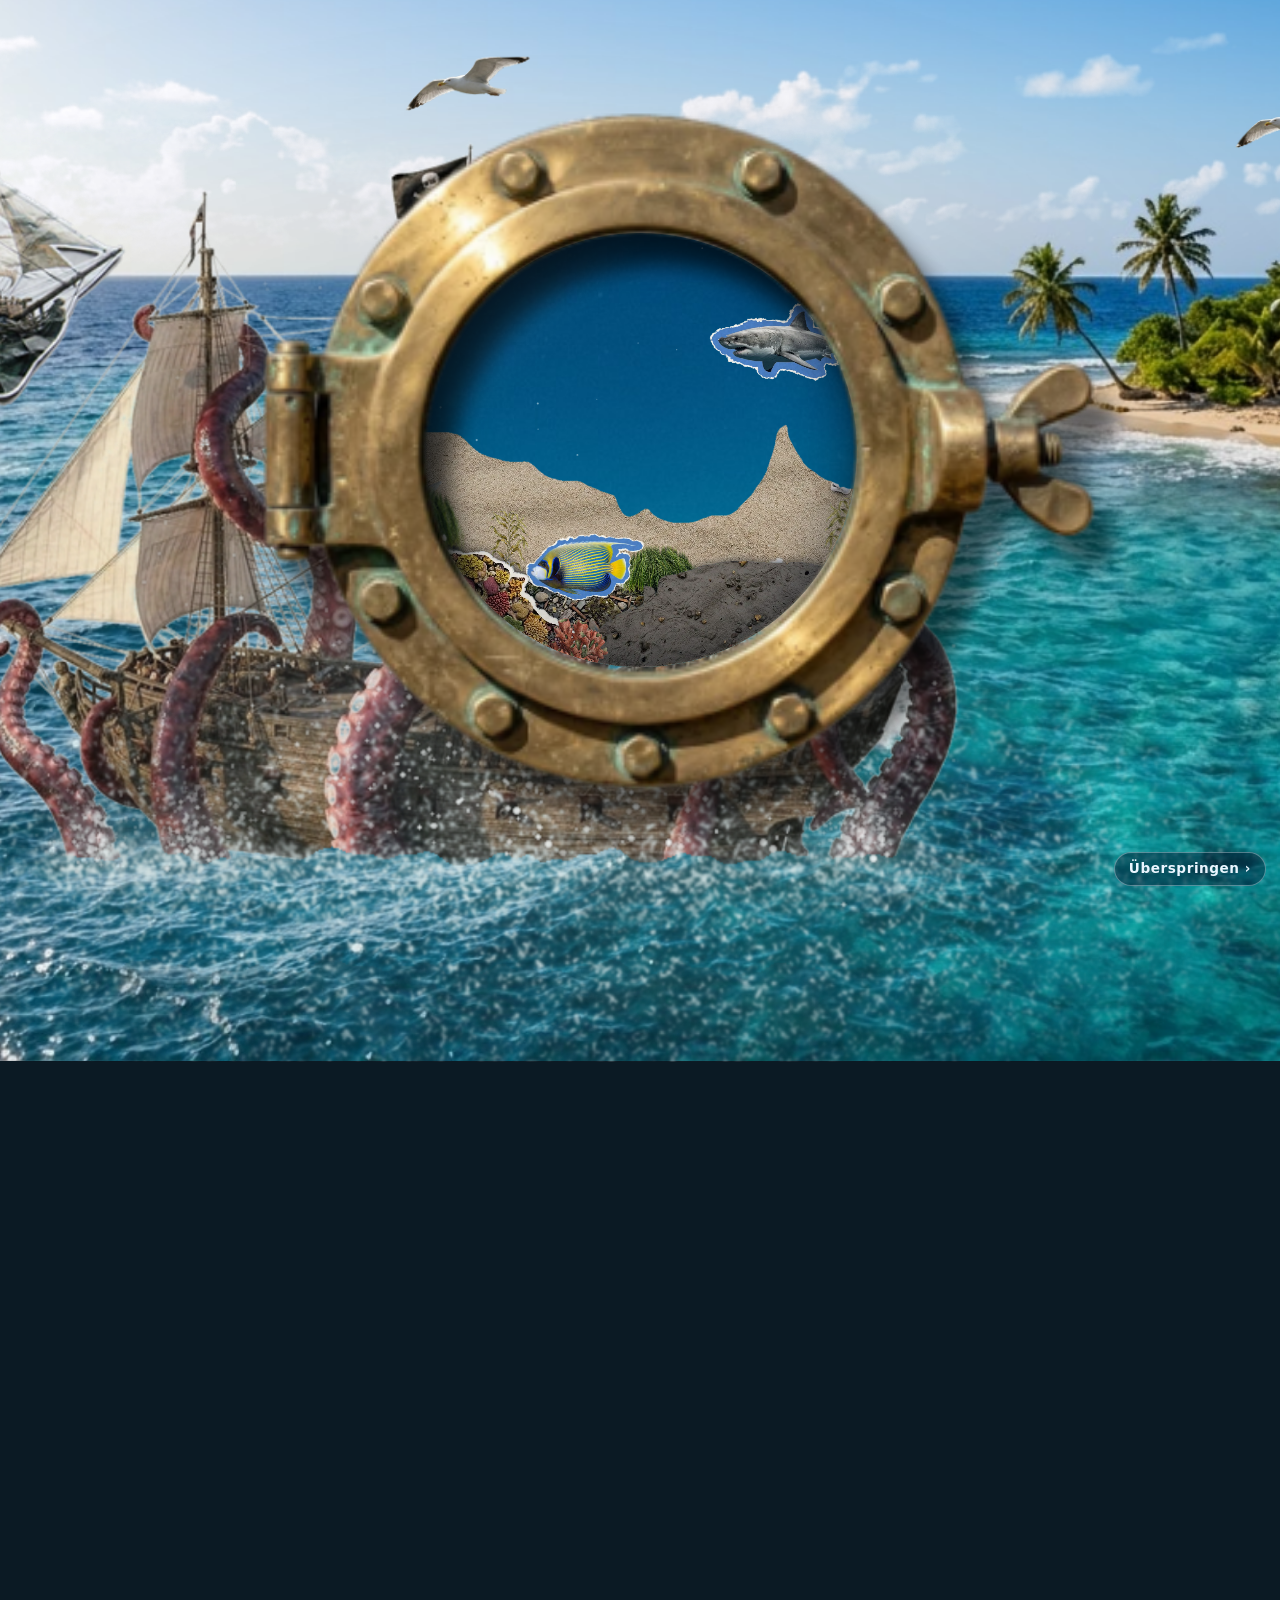
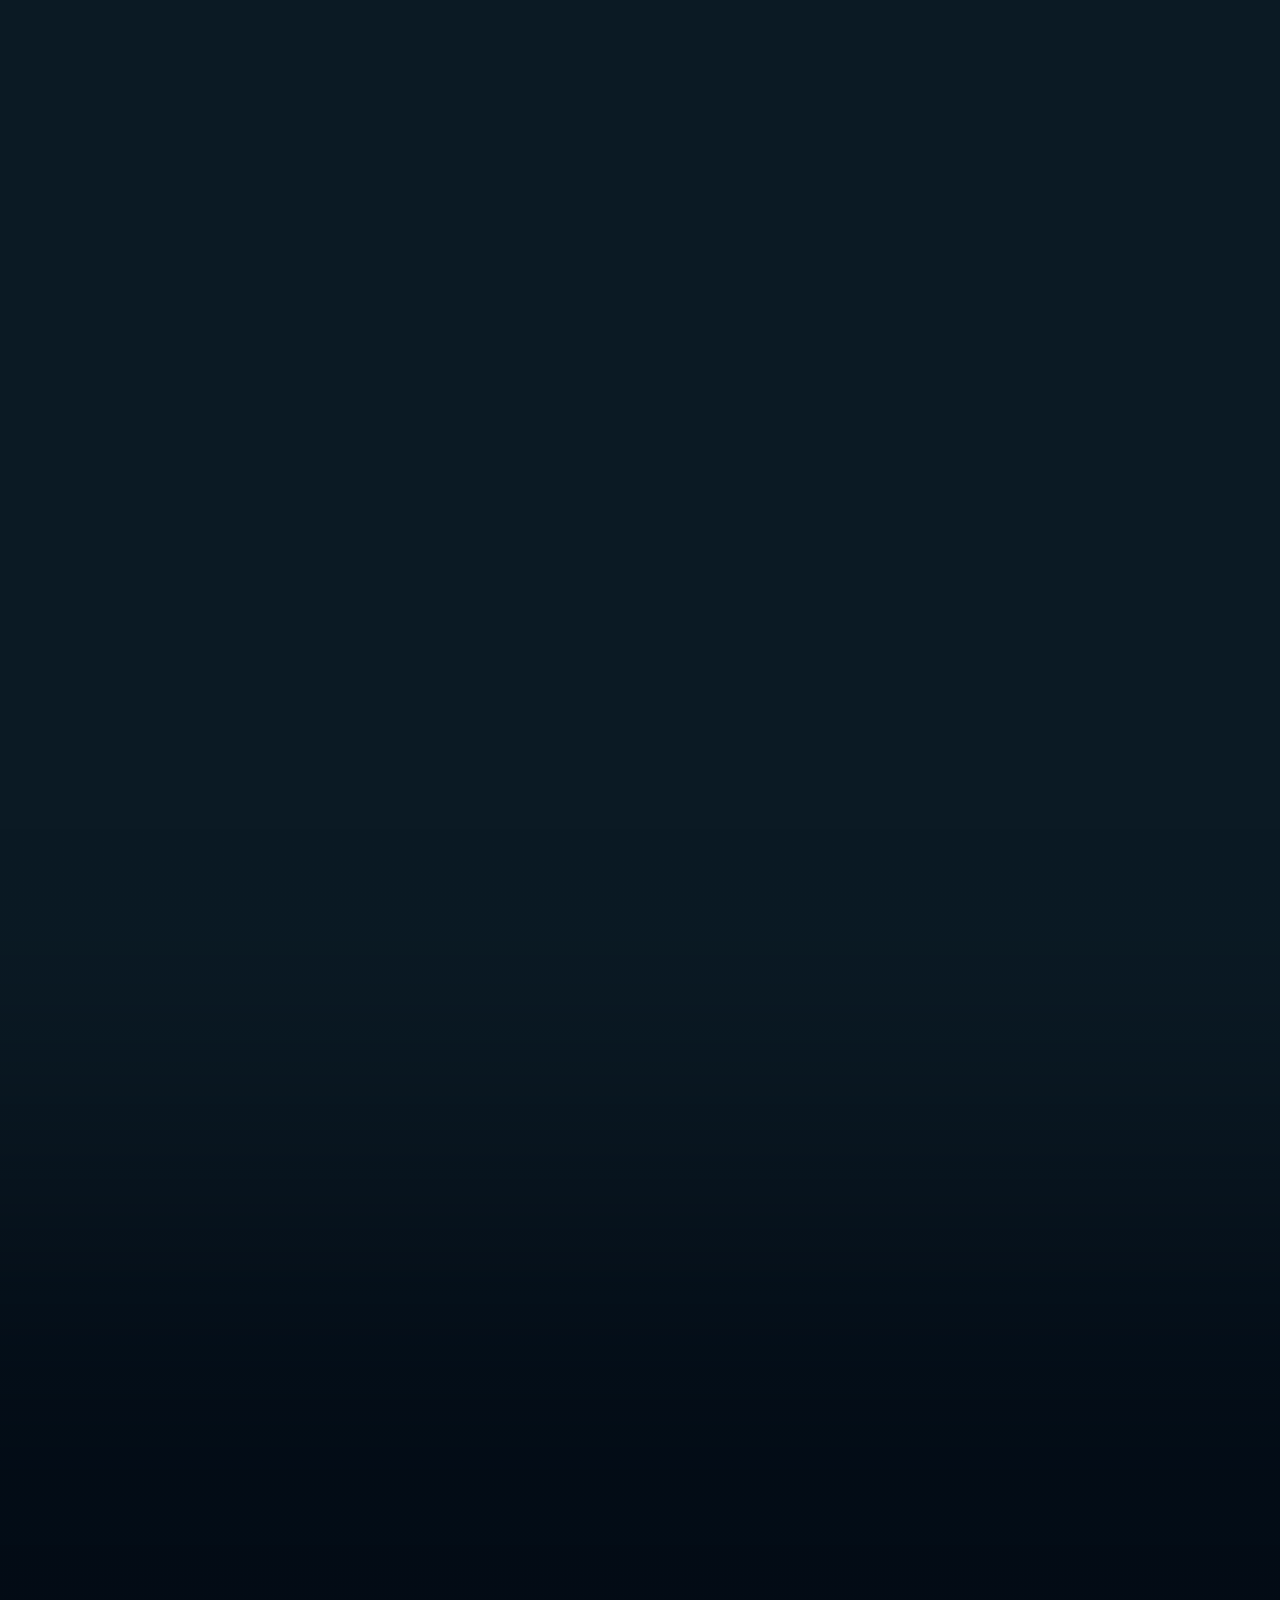
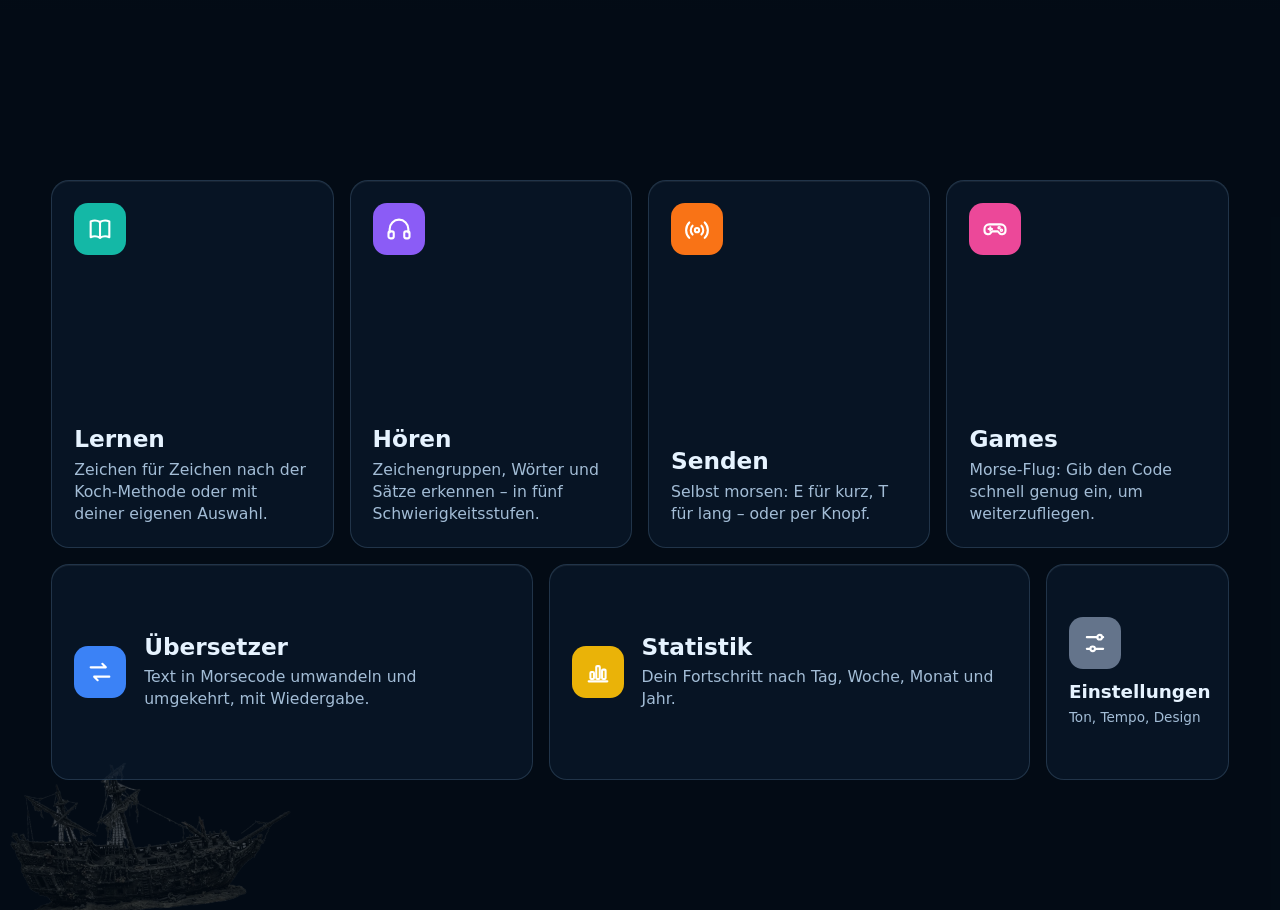
==== commit ec475cca: "Titel: Morsezeichen erscheinen an der Stelle des Buchstabens Codezeile und Untertitel unter dem Tite" ====
--- a/startszene/index.html
+++ b/startszene/index.html
@@ -484,24 +484,18 @@
     font-family:Georgia,'Times New Roman',serif;transform:translateY(-50%)}
   #titel h1{margin:0 auto;position:relative;width:min(92vw,940px);aspect-ratio:1946/334}
   #titel h1 img{position:absolute;top:0;height:100%;display:block}
-  #tcur{position:absolute;bottom:9%;height:3.5%;border-radius:1em;background:#9fe3ff;box-shadow:0 0 .6em #6fd0ff;display:none;
-    transition:left .15s ease,width .15s ease;animation:tCursor .5s steps(2) infinite}
-  #titel p{margin:.6em 0 0;font:400 clamp(14px,1.6vw,22px)/1.4 system-ui,sans-serif;letter-spacing:.3em;text-transform:uppercase;opacity:0;transition:opacity 1.2s ease .2s}
-  #titel.fertig p{opacity:.7}
   /* Titel wird Buchstabe für Buchstabe „gemorst“ */
   #titel h1 .tb{opacity:0;transform:translateY(6%);filter:blur(6px);
     transition:opacity .35s ease,transform .45s cubic-bezier(.2,.8,.2,1),filter .45s ease}
   #titel h1 .tb.da{opacity:1;transform:none;filter:none;animation:tAufblitz .9s ease-out}
   @keyframes tAufblitz{0%{filter:brightness(1.7)}100%{filter:brightness(1)}}
   @keyframes tCursor{50%{opacity:.25}}
-  #tcode{height:clamp(16px,2.6vw,30px);margin-top:.35em;display:flex;justify-content:center;align-items:center;gap:.35em;
-    font-size:clamp(16px,2.6vw,30px)}
-  #tcode i{display:block;height:.32em;width:.32em;border-radius:1em;background:rgba(234,246,255,.18);transition:background .08s,box-shadow .08s}
-  #tcode i.s{width:1em}
+  #tcode{position:absolute;top:50%;display:flex;align-items:center;gap:.38em;transform:translate(-50%,-50%);
+    font-size:calc(min(92vw,940px) * .019);transition:opacity .25s ease;pointer-events:none}
+  #tcode.weg{opacity:0}
+  #tcode i{display:block;height:.36em;width:.36em;border-radius:1em;background:rgba(234,246,255,.2);transition:background .08s,box-shadow .08s}
+  #tcode i.s{width:1.1em}
   #tcode i.an{background:#eaf6ff;box-shadow:0 0 .5em #8fdcff,0 0 1.1em rgba(111,208,255,.6)}
-  #tcode i.lu{width:.5em;background:none}
-  #tcode.ruhe i{background:rgba(234,246,255,.35);box-shadow:none;transition:background 1s}
-  #tcode.ruhe{font-size:clamp(9px,1.1vw,13px);transition:font-size .6s}
 
   /* ================= Kartenbereich unter dem Titel =================
      Nach dem Titel scrollt man weiter: der Bereich schiebt sich von unten herein (Übergang je nach Design),
@@ -864,7 +858,7 @@
     <div id="glass"></div>
   </div>
 </div>
-<div id="titel"><h1 aria-label="Morse Coach"></h1><div id="tcode" aria-hidden="true"></div><p>Lerne die Zeichen</p></div>
+<div id="titel"><h1 aria-label="Morse Coach"></h1></div>
 <div id="scrollspace"></div>
 <section id="karten" aria-label="Lernbereiche">
   <div class="k-ueber"></div>
@@ -964,23 +958,21 @@
   const smooth=(a,b,v)=>{const t=clamp((v-a)/(b-a));return t*t*(3-2*t)};
   /* ---------- Titel: wird wie mit einer Morsetaste eingetippt ---------- */
   const TMC={M:'--',O:'---',R:'.-.',S:'...',E:'.',C:'-.-.',A:'.-',H:'....'};
-  const TTEXT='Morse Coach', th1=titel.querySelector('h1'), tcode=document.getElementById('tcode');
+  const TTEXT='Morse Coach', th1=titel.querySelector('h1');
   const TPOS=[{"l": 0.0, "w": 17.575}, {"l": 15.93, "w": 10.997}, {"l": 25.18, "w": 8.684}, {"l": 31.398, "w": 10.791}, {"l": 40.031, "w": 11.048}, {"l": 52.415, "w": 11.819}, {"l": 62.179, "w": 10.997}, {"l": 71.017, "w": 11.202}, {"l": 80.062, "w": 10.894}, {"l": 89.054, "w": 10.946}];   // Lage der Buchstabenbilder in % der Schriftzugbreite
   let bi=0;
-  th1.innerHTML=[...TTEXT].map(c=>{ if(c===' ') return '<b class="leer"></b>'; const d=TPOS[bi]; return `<img class="tb" alt="" src="img/titel/t${bi++}.webp" style="left:${d.l}%;width:${d.w}%">`; }).join('')+'<i id="tcur"></i>';
-  const tSpans=[...th1.querySelectorAll('.tb,.leer')], tcur=th1.querySelector('#tcur');
+  th1.innerHTML=[...TTEXT].map(c=>{ if(c===' ') return '<b class="leer"></b>'; const d=TPOS[bi]; return `<img class="tb" alt="" src="img/titel/t${bi++}.webp" style="left:${d.l}%;width:${d.w}%">`; }).join('')+'<div id="tcode" class="weg" aria-hidden="true"></div>';
+  const tSpans=[...th1.querySelectorAll('.tb,.leer')], tcode=th1.querySelector('#tcode');
   let tLauf=0, tStatus=0;           // 0 = leer, 1 = tippt, 2 = fertig
   function tDit(){                  // Zeichentempo aus den Einstellungen, aber nicht zu langsam für den Titel
     let cw=20; try{ const d=JSON.parse(localStorage.getItem('morse.v1')||'{}'); if(d.settings&&+d.settings.cwpm) cw=+d.settings.cwpm; }catch(e){}
     return clamp(700/cw,26,36);
   }
   const warte=ms=>new Promise(r=>setTimeout(r,ms));
-  function codeZeigen(code){ tcode.className=''; tcode.innerHTML=[...code].map(e=>`<i class="${e==='-'?'s':'p'}"></i>`).join(''); return [...tcode.children]; }
+  function codeZeigen(code,sp,gross){ tcode.style.top=gross?'50%':'60%'; tcode.style.left=(parseFloat(sp.style.left)+parseFloat(sp.style.width)/2)+'%'; tcode.className=''; tcode.innerHTML=[...code].map(e=>`<i class="${e==='-'?'s':'p'}"></i>`).join(''); return [...tcode.children]; }
   function titelFertig(){
-    tSpans.forEach(sp=>{sp.classList.add('da');sp.style.animation='none';}); tcur.style.display='none';
-    // zum Schluss steht der ganze Code klein unter dem Titel
-    tcode.innerHTML=TTEXT.toUpperCase().split(' ').map(w=>[...w].map(c=>[...TMC[c]].map(e=>`<i class="${e==='-'?'s':'p'}"></i>`).join('')).join('<i class="lu"></i>')).join('<i class="lu"></i><i class="lu"></i>');
-    tcode.className='ruhe'; titel.classList.add('fertig'); tStatus=2;
+    tSpans.forEach(sp=>{sp.classList.add('da');sp.style.animation='none';});
+    tcode.className='weg'; tStatus=2;
   }
   async function titelStart(){
     const lauf=++tLauf; tStatus=1;
@@ -990,8 +982,7 @@
       if(lauf!==tLauf) return;
       const c=TTEXT[i].toUpperCase(), sp=tSpans[i];
       if(c===' '){ sp.classList.add('da'); await warte(7*d); continue; }
-      tcur.style.left=(parseFloat(sp.style.left)+sp.offsetWidth/th1.offsetWidth*100*.22)+'%'; tcur.style.width=(sp.offsetWidth/th1.offsetWidth*100*.56)+'%'; tcur.style.display='block';
-      const els=codeZeigen(TMC[c]);
+      const els=codeZeigen(TMC[c],sp,TTEXT[i]!==TTEXT[i].toLowerCase());   // mittig in Groß- bzw. Kleinbuchstaben
       await warte(d);
       for(const el of els){
         if(lauf!==tLauf) return;
@@ -999,15 +990,14 @@
         el.classList.remove('an'); await warte(d);
       }
       if(lauf!==tLauf) return;
-      sp.classList.add('da');
+      tcode.className='weg'; sp.classList.add('da');
       await warte(3*d+60);
     }
-    tcur.style.display='none';
     if(lauf===tLauf){ await warte(300); if(lauf===tLauf) titelFertig(); }
   }
   function titelReset(){
-    tLauf++; tStatus=0; titel.classList.remove('fertig'); tcode.className=''; tcode.innerHTML='';
-    tSpans.forEach(sp=>{sp.classList.remove('da');sp.style.animation='';}); tcur.style.display='none';
+    tLauf++; tStatus=0; tcode.className='weg'; tcode.innerHTML='';
+    tSpans.forEach(sp=>{sp.classList.remove('da');sp.style.animation='';});
   }
   function titelTippen(tt){
     if(tStatus===0 && tt>.55) titelStart();
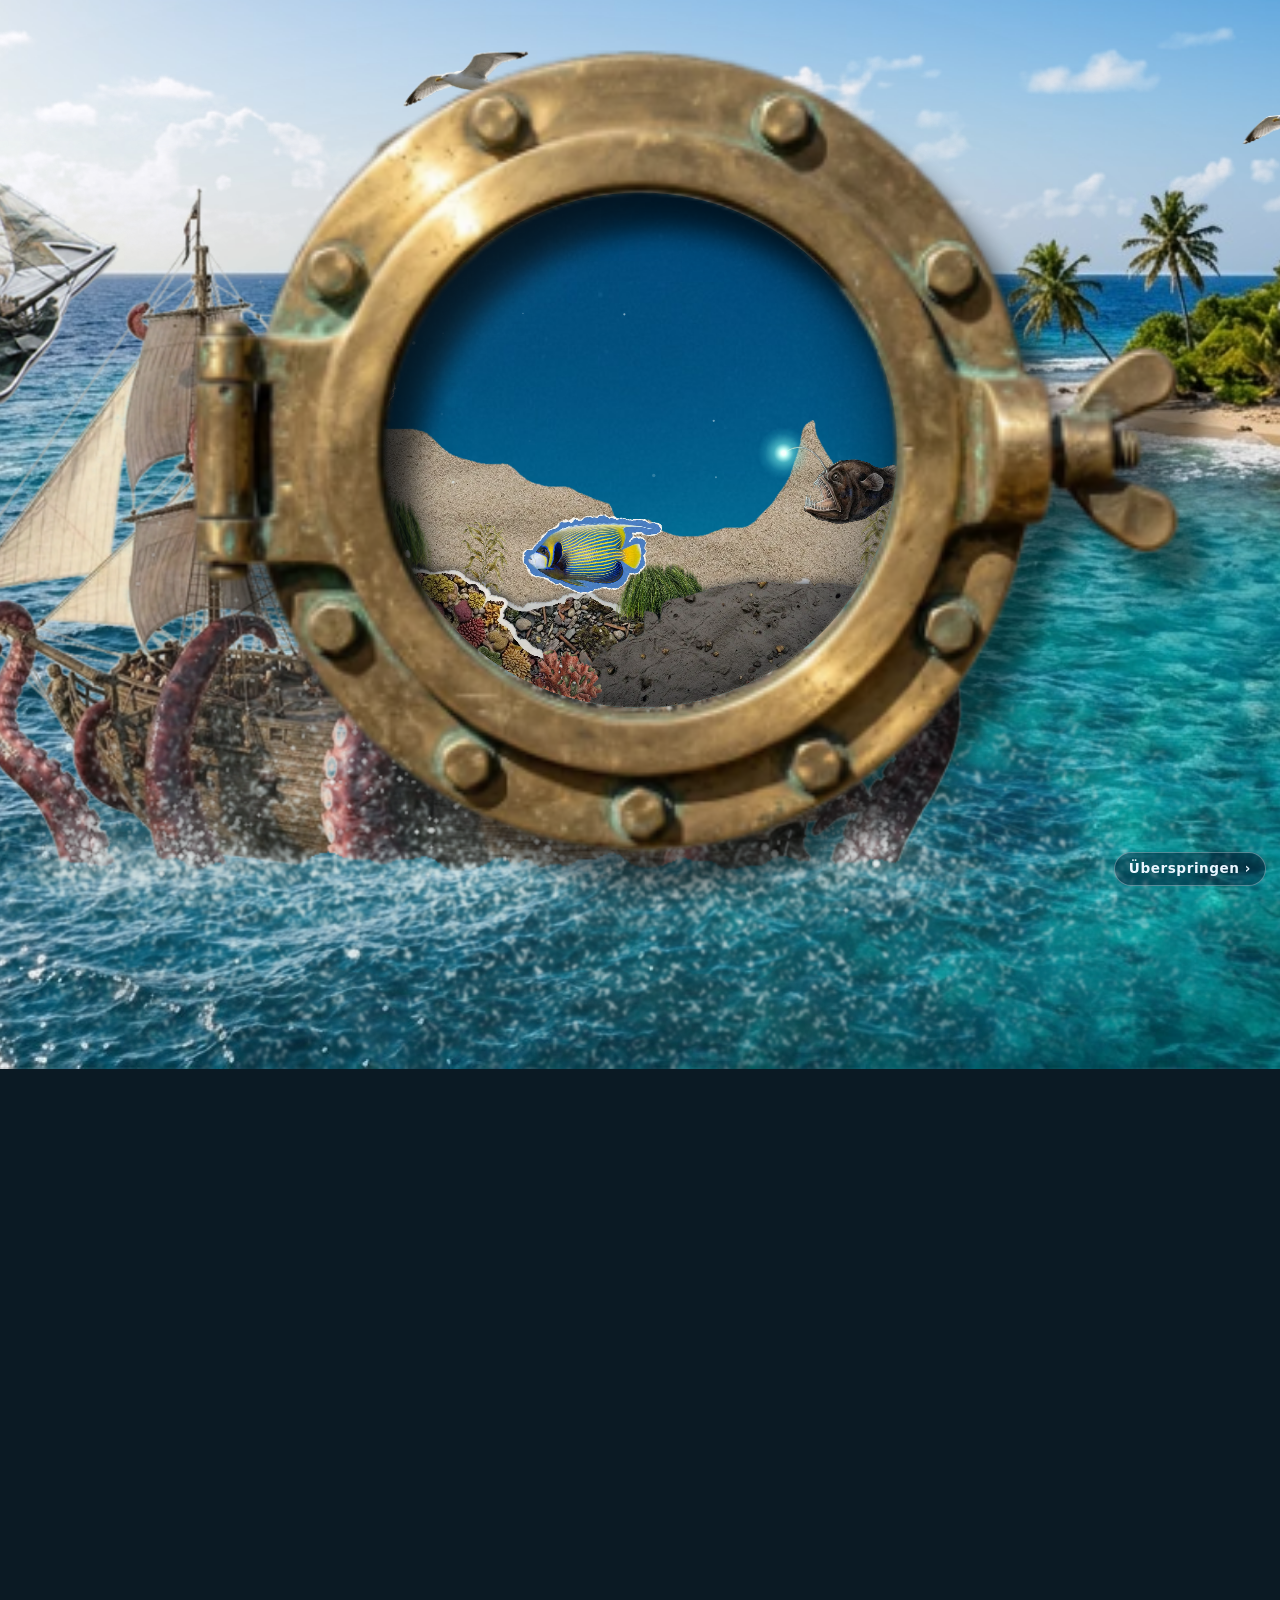
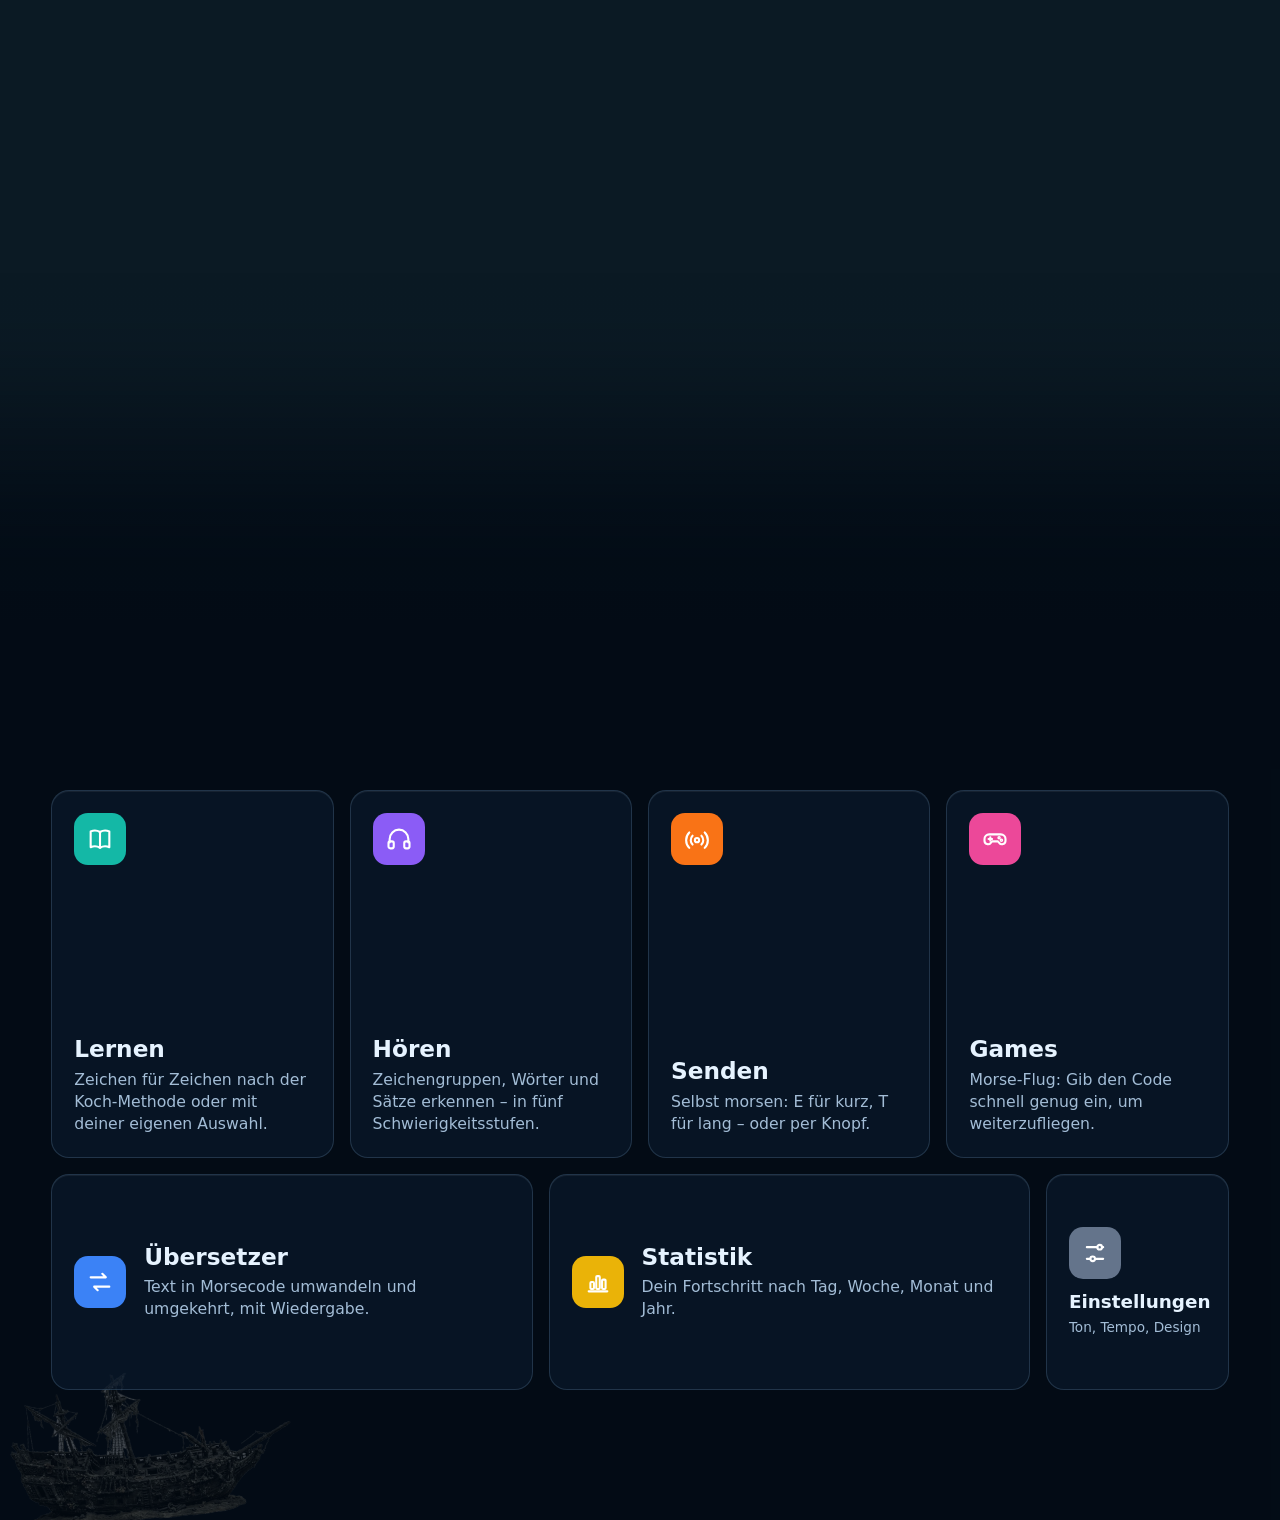
==== commit 7ee47c4f: "Weniger Abstand zwischen Titel und Lernkarten Kartenbereich rückt 60vh nach oben, Übergang 40vh stat" ====
--- a/startszene/index.html
+++ b/startszene/index.html
@@ -480,7 +480,7 @@
     width:calc(var(--D) * .6454);height:calc(var(--D) * .6454);
     background:linear-gradient(135deg,rgba(255,255,255,.10),rgba(255,255,255,0) 30%,rgba(255,255,255,0) 75%,rgba(255,255,255,.05));
     box-shadow:inset 0 0 2.5vmin rgba(0,10,20,.6),inset .5vmin .7vmin 1.2vmin rgba(0,0,0,.4)}
-  #titel{position:fixed;left:0;right:0;top:50%;z-index:7;text-align:center;color:#eaf6ff;opacity:0;pointer-events:none;
+  #titel{position:fixed;left:0;right:0;top:50%;z-index:9;text-align:center;color:#eaf6ff;opacity:0;pointer-events:none;
     font-family:Georgia,'Times New Roman',serif;transform:translateY(-50%)}
   #titel h1{margin:0 auto;position:relative;width:min(92vw,940px);aspect-ratio:1946/334}
   #titel h1 img{position:absolute;top:0;height:100%;display:block}
@@ -501,7 +501,7 @@
      Nach dem Titel scrollt man weiter: der Bereich schiebt sich von unten herein (Übergang je nach Design),
      danach füllen die Karten den Bildschirm. Design = html[data-theme] (dunkel | hell | funk). */
   #karten{position:relative;z-index:8}
-  .k-ueber{height:90vh;height:90svh}
+  .k-ueber{height:40vh;height:40svh;margin-top:-60vh;margin-top:-60svh}
   .k-buehne{min-height:100vh;min-height:100svh;display:flex;align-items:center;justify-content:center;
     padding:76px 4vw 4vh;box-sizing:border-box}
   .k-raster{width:min(1180px,100%);height:min(600px,calc(100svh - 110px));display:grid;gap:16px;
@@ -1175,8 +1175,8 @@
     titel.style.opacity=tt.toFixed(3); titel.style.transform=`translateY(calc(-50% + ${((1-tt)*30-ueber).toFixed(1)}px))`;
     titelTippen(tt);
     // Kartenbereich: Design-Schalter erst dort, „Überspringen“ verschwindet
-    designKnopf.classList.toggle('an',ueber>innerHeight*.75);
-    document.documentElement.classList.toggle('cursor-an',ueber>innerHeight*.5);   // Cursor im Design erst unter dem Titel
+    designKnopf.classList.toggle('an',ueber>innerHeight*.45);
+    document.documentElement.classList.toggle('cursor-an',ueber>innerHeight*.3);   // Cursor im Design erst unter dem Titel
     skipKnopf.classList.toggle('weg',ueber>innerHeight*.2);
     // Insel-Szene außen wird langsamer und hält an, sobald sie verdeckt ist
     const rate=1-smooth(0,SEE.pPass,p); window.sceneRate=rate;
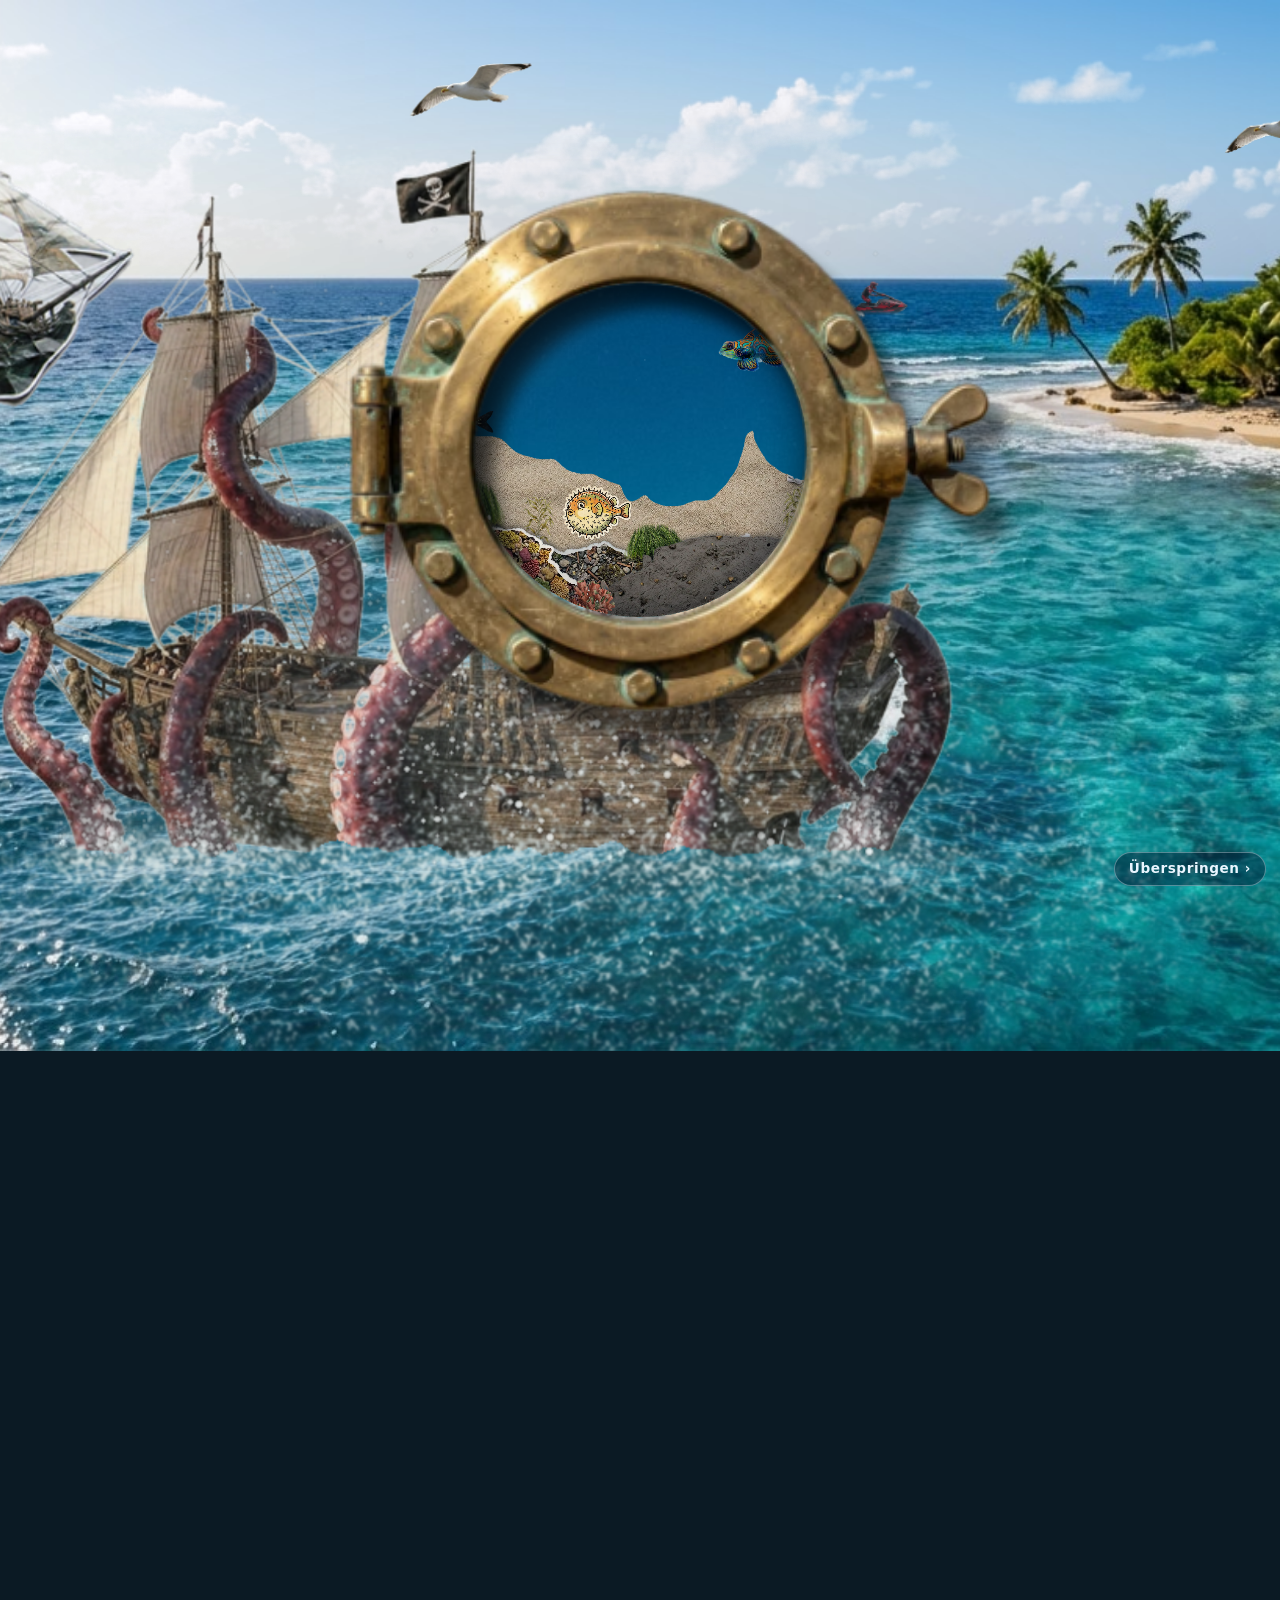
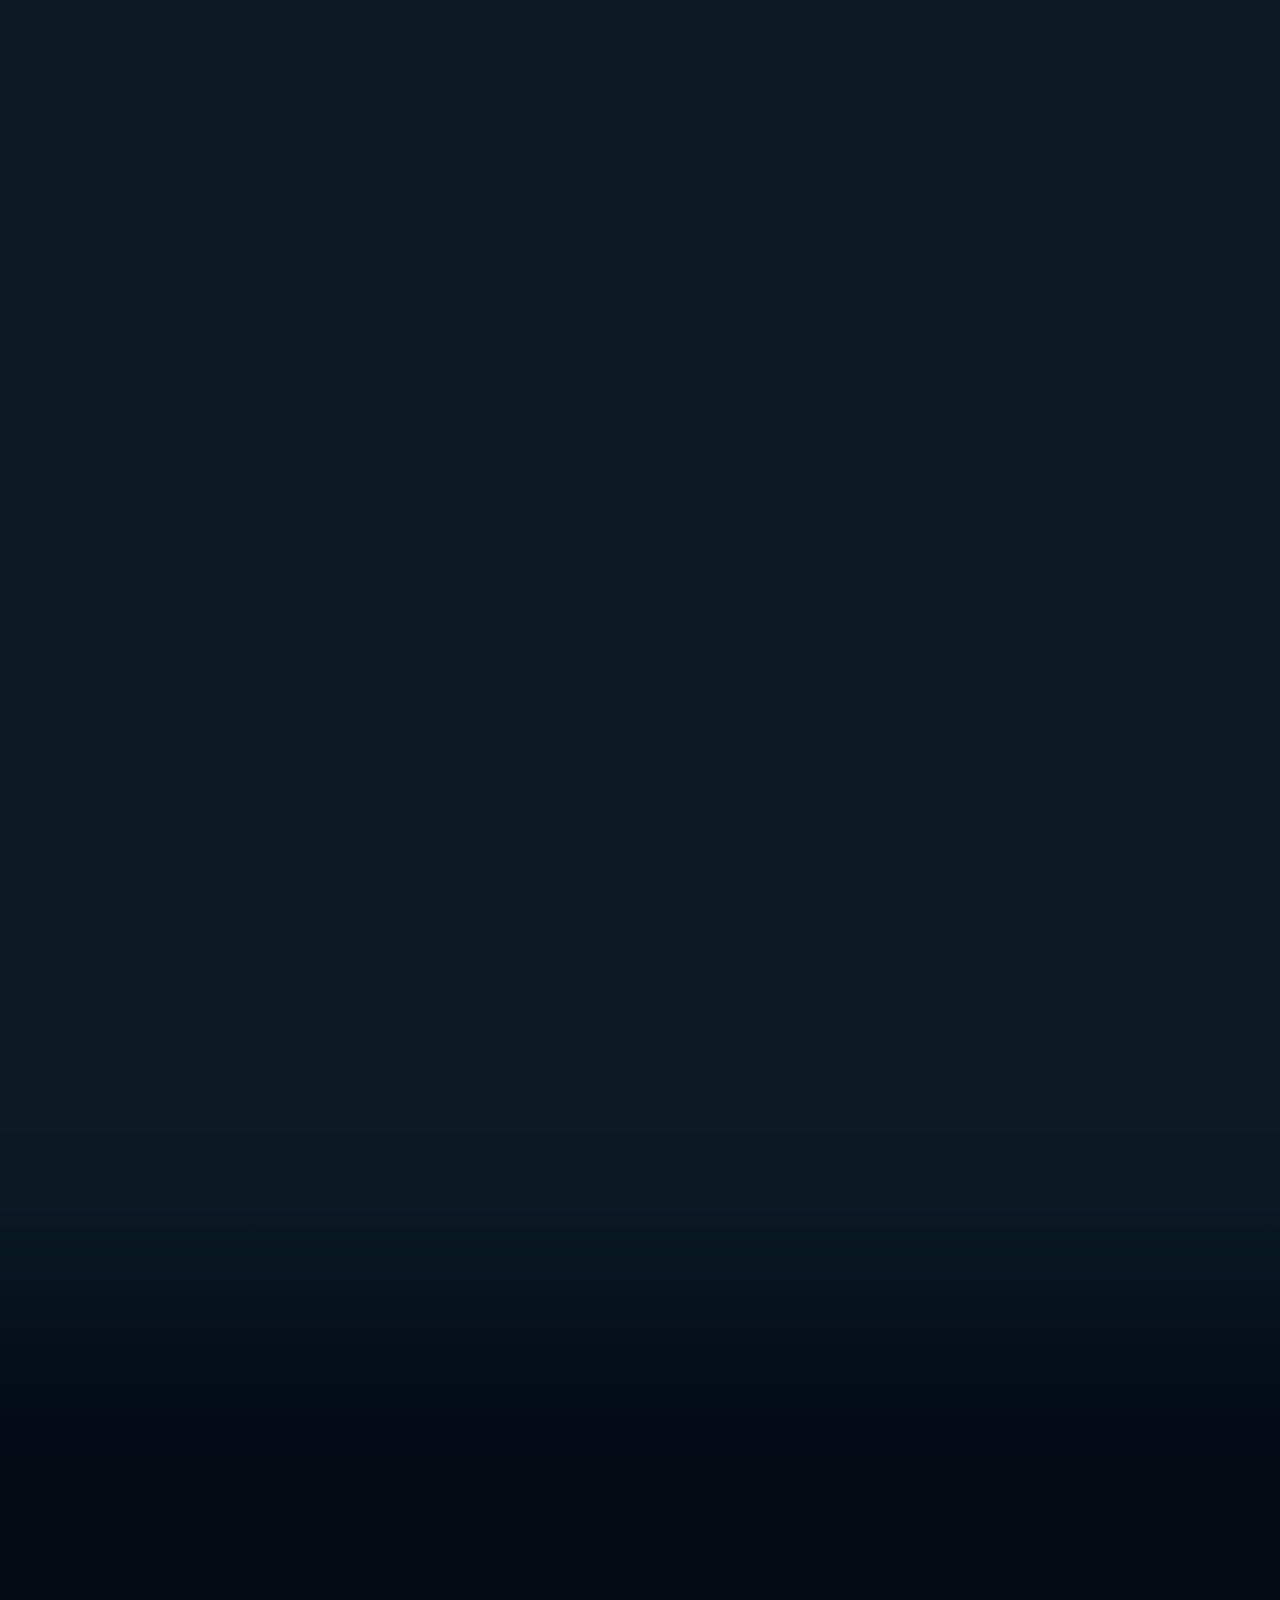
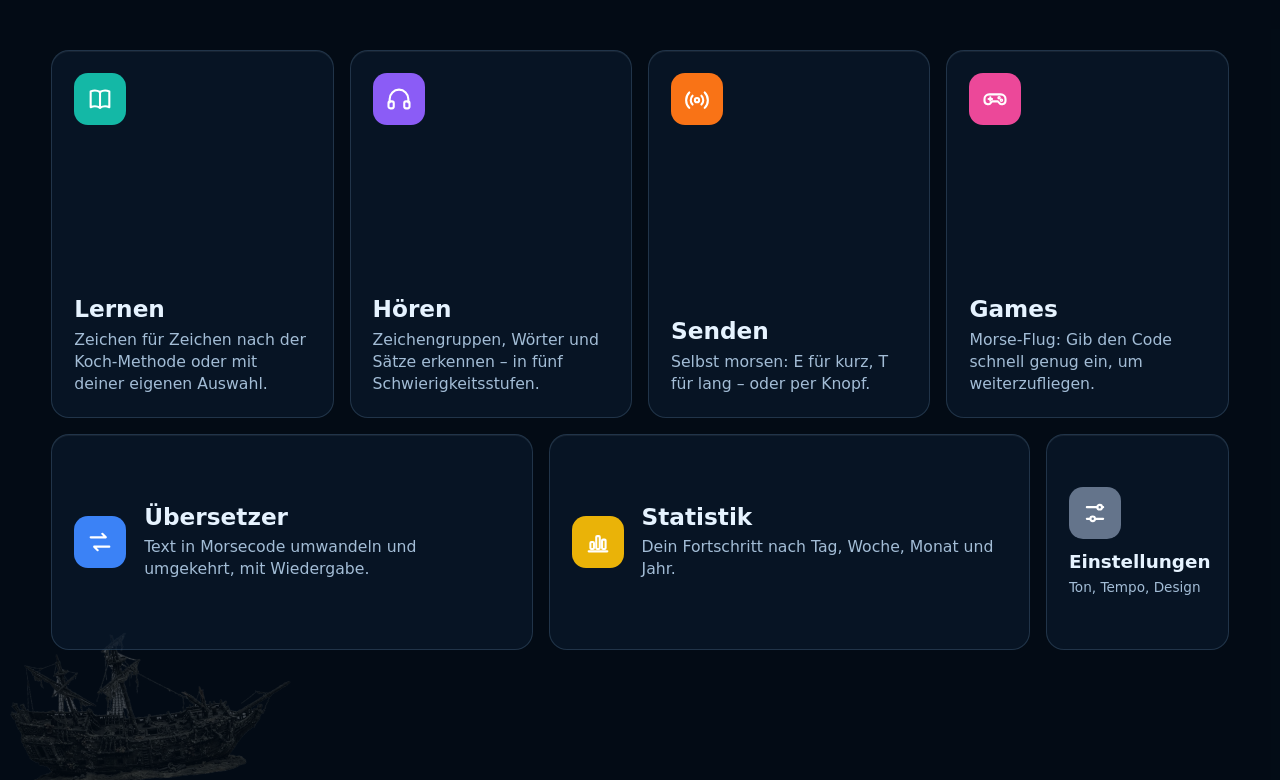
==== commit 7abb9382: "Titel startet früher und scrollt mit; neues Logo in der Leiste je Design - Szene neu getaktet (Scrol" ====
--- a/startszene/index.html
+++ b/startszene/index.html
@@ -438,7 +438,7 @@
        p 0,74 – 0,94  Titel „Morse Coach" erscheint
      Glitzern + Blasen liegen über allem und bleiben die ganze Zeit (dezent);
      das Glitzern zieht beim Hineinzoomen nach außen und beim Absinken mit nach unten. */
-  #scrollspace{height:800vh;height:800svh}
+  #scrollspace{height:620vh;height:620svh}
   /* Handy: Vorschau-Steuerleiste ausblenden, Hinweis tiefer */
   @media (max-width:700px),(pointer:coarse){ #ui{display:none !important} #hint{bottom:28px} }
   html{scrollbar-width:none} html::-webkit-scrollbar{display:none}
@@ -501,7 +501,7 @@
      Nach dem Titel scrollt man weiter: der Bereich schiebt sich von unten herein (Übergang je nach Design),
      danach füllen die Karten den Bildschirm. Design = html[data-theme] (dunkel | hell | funk). */
   #karten{position:relative;z-index:8}
-  .k-ueber{height:40vh;height:40svh;margin-top:-60vh;margin-top:-60svh}
+  .k-ueber{height:40vh;height:40svh;margin-top:-140vh;margin-top:-140svh}
   .k-buehne{min-height:100vh;min-height:100svh;display:flex;align-items:center;justify-content:center;
     padding:76px 4vw 4vh;box-sizing:border-box}
   .k-raster{width:min(1180px,100%);height:min(600px,calc(100svh - 110px));display:grid;gap:16px;
@@ -933,12 +933,12 @@
     D0hoch:62,
     open:.6454,     // Anteil der runden Öffnung (im Foto gemessen)
     stageZoom:1.3,  // so weit zoomt man zuerst in die Inselszene hinein (bis pZoom), danach noch etwas weiter
-    pAppear:.07,    // ab hier ploppt das Bullauge auf (beim Zurückscrollen verschwindet es wieder)
-    pZoom:.10,      // ab hier wird das Bullauge größer
+    pAppear:.094,    // ab hier ploppt das Bullauge auf (beim Zurückscrollen verschwindet es wieder)
+    pZoom:.135,      // ab hier wird das Bullauge größer
     popDur:.75,     // Dauer des Aufploppens (s)
-    pPass:.44,      // hier fliegt man durch das Glas
-    sink:[.50,.82], // Landschaft + Fische sinken nach unten weg
-    title:[.74,.94],// Titel erscheint
+    pPass:.592,      // hier fliegt man durch das Glas
+    sink:[.673,1],  // Landschaft + Fische sinken nach unten weg (die Karten schieben sich am Ende darüber)
+    title:[.75,.846],// Titel erscheint; danach scrollt er mit der Seite nach oben
     SINK:1350,      // so weit (px auf der 1920er-Bühne) sinkt die Landschaft
     laneTop:150, laneBottom:955,   // Bereich, in dem die Fische schwimmen (rote Linien der Skizze, px auf der Bühne)
     felsZeilen:[530, 787],   // Höhe des sichtbaren Felses: wer hier durchschwimmt, verschwindet hinter Fels und Korallen
@@ -1194,7 +1194,7 @@
     const dt=last===null?0:Math.min(.1,(now-last)/1000); last=now;
     // Fortschritt der Animation: 0 … 1 über den Meer-Teil (#scrollspace); danach kommt der Kartenbereich
     const E=Math.max(1,scrollspace.offsetTop+scrollspace.offsetHeight-innerHeight);
-    const target=Math.min(scrollY,E)/E; ueber=Math.max(0,scrollY-E);
+    const target=Math.min(scrollY,E)/E; ueber=Math.max(0,scrollY-E*SEE.title[1]);   // ab hier scrollt der Titel mit, die Karten rücken nach
     cur+=(target-cur)*.14; if(Math.abs(target-cur)<1e-4) cur=target;
     const p=clamp(cur), pop=popScale(p,dt), key=p.toFixed(5)+'|'+pop.toFixed(4)+'|'+Math.round(ueber);
     if(key!==lastKey){render(p,pop);lastKey=key}
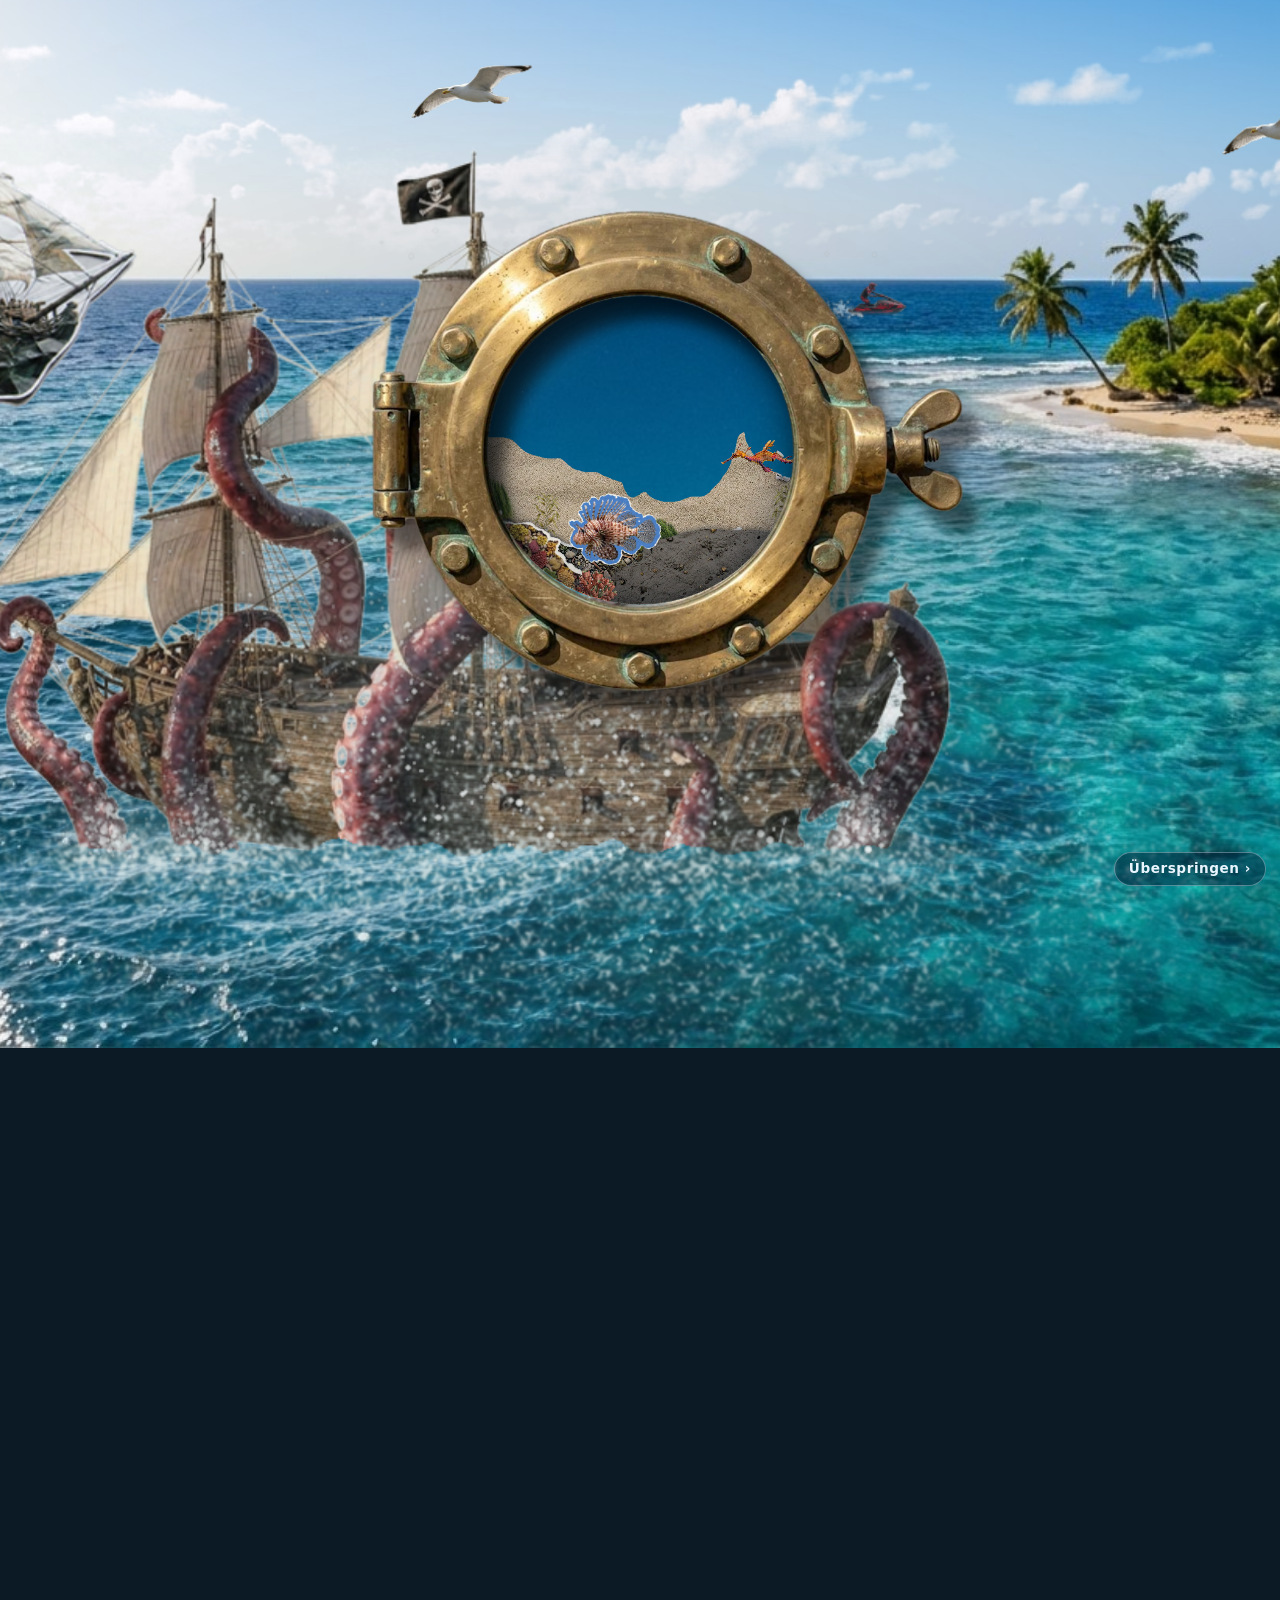
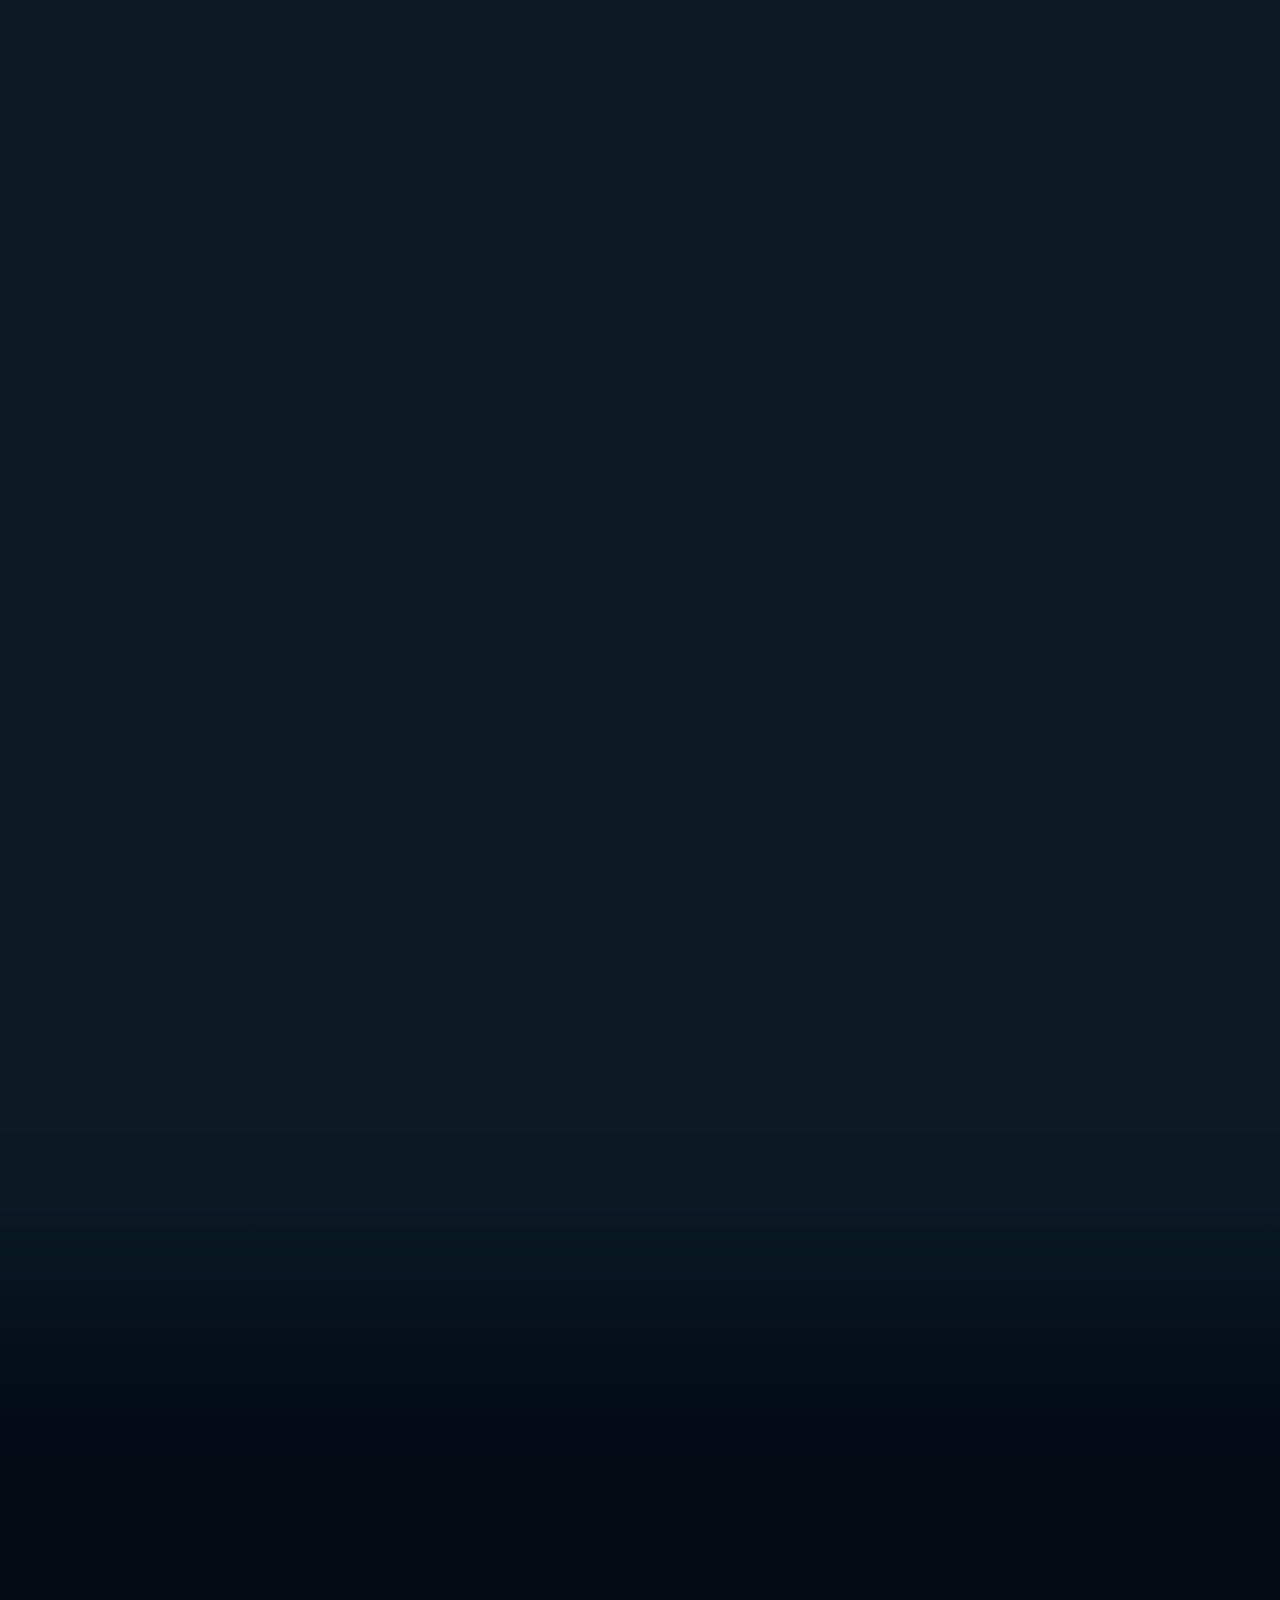
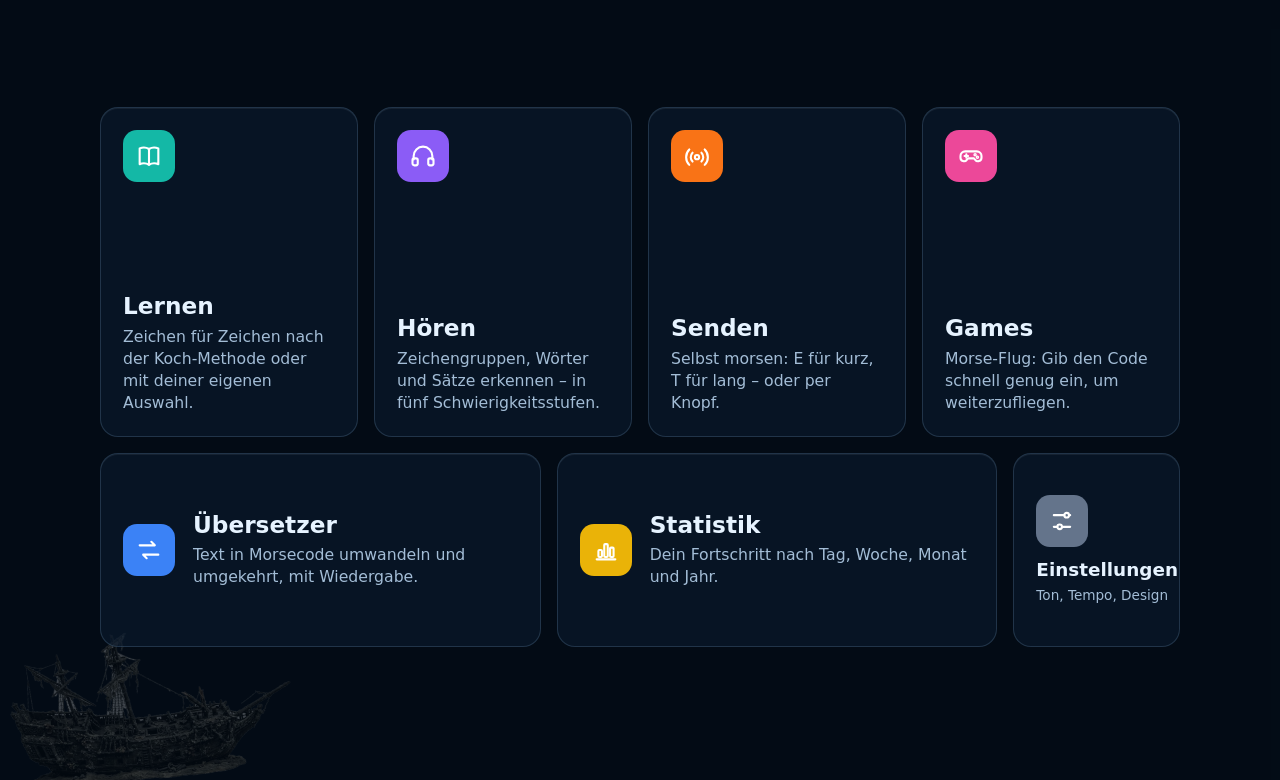
==== commit cdc0a2e3: "Titel erscheint direkt nach dem Bullauge oben und bleibt dort; kleinere Karten - Titel wird eingetip" ====
--- a/startszene/index.html
+++ b/startszene/index.html
@@ -480,10 +480,12 @@
     width:calc(var(--D) * .6454);height:calc(var(--D) * .6454);
     background:linear-gradient(135deg,rgba(255,255,255,.10),rgba(255,255,255,0) 30%,rgba(255,255,255,0) 75%,rgba(255,255,255,.05));
     box-shadow:inset 0 0 2.5vmin rgba(0,10,20,.6),inset .5vmin .7vmin 1.2vmin rgba(0,0,0,.4)}
-  #titel{position:fixed;left:0;right:0;top:50%;z-index:9;text-align:center;color:#eaf6ff;opacity:0;pointer-events:none;
-    font-family:Georgia,'Times New Roman',serif;transform:translateY(-50%)}
+  #titel{position:fixed;left:0;right:0;top:0;z-index:9;text-align:center;opacity:0;pointer-events:none;transform-origin:50% 0;will-change:transform,opacity}
   #titel h1{margin:0 auto;position:relative;width:min(92vw,940px);aspect-ratio:1946/334}
-  #titel h1 img{position:absolute;top:0;height:100%;display:block}
+  #titel h1 .tb{position:absolute;top:0;height:100%;display:block}
+  #titel h1 .tb img{position:absolute;inset:0;width:100%;height:100%;display:block}
+  /* im Wasser eisweiß, über den Karten in den Farben des Designs (--k = 0 … 1) */
+  #titel h1 .tb .eis{opacity:calc(1 - var(--k,0))} #titel h1 .tb .th{opacity:var(--k,0)}
   /* Titel wird Buchstabe für Buchstabe „gemorst“ */
   #titel h1 .tb{opacity:0;transform:translateY(6%);filter:blur(6px);
     transition:opacity .35s ease,transform .45s cubic-bezier(.2,.8,.2,1),filter .45s ease}
@@ -503,8 +505,8 @@
   #karten{position:relative;z-index:8}
   .k-ueber{height:40vh;height:40svh;margin-top:-140vh;margin-top:-140svh}
   .k-buehne{min-height:100vh;min-height:100svh;display:flex;align-items:center;justify-content:center;
-    padding:76px 4vw 4vh;box-sizing:border-box}
-  .k-raster{width:min(1180px,100%);height:min(600px,calc(100svh - 110px));display:grid;gap:16px;
+    padding:130px 4vw 4vh;box-sizing:border-box}   /* oben Platz für den Titel */
+  .k-raster{width:min(1080px,100%);height:min(540px,calc(100svh - 170px));display:grid;gap:16px;
     grid-template-columns:repeat(12,minmax(0,1fr));grid-template-rows:minmax(0,1.7fr) minmax(0,1fr)}
   .k-txt .kurz{display:none}
   .karte{all:unset;box-sizing:border-box;cursor:pointer;position:relative;display:flex;flex-direction:column;
@@ -627,14 +629,14 @@
 
   /* Funk: Notizzettel links neben den Karten (bis das Bild da ist als gezeichneter Platzhalter) */
   html[data-theme="funk"] .k-zettel{display:block;position:absolute;top:13vh;
-    left:max(10px,calc((100vw - min(1180px,92vw)) / 4 - 75px));width:150px;min-height:170px;padding:24px 12px 12px;box-sizing:border-box;
+    left:max(10px,calc((100vw - min(1080px,92vw)) / 4 - 75px));width:150px;min-height:170px;padding:24px 12px 12px;box-sizing:border-box;
     background:linear-gradient(170deg,#f3e6bf,#e2cf9c);color:#2a1c0c;transform:rotate(-3deg);
     box-shadow:2px 6px 14px rgba(0,0,0,.5);font:11px/1.45 "Courier New",Courier,monospace;outline:none}
   html[data-theme="funk"] .k-zettel::before{content:"";position:absolute;top:-8px;left:50%;width:70px;height:22px;
     transform:translateX(-50%) rotate(2deg);background:rgba(255,250,230,.45);box-shadow:0 1px 2px rgba(0,0,0,.2)}
   /* Zettel-Foto als eigene Ebene GANZ HINTEN im Zettel (isolation), der Text liegt immer davor */
   html[data-theme="funk"] .k-zettel.bild{background:none;box-shadow:none;isolation:isolate;
-    width:min(210px,calc((100vw - min(1180px,92vw)) / 2 - 22px));height:auto;min-height:0;aspect-ratio:420/357;overflow:hidden;
+    width:min(210px,calc((100vw - min(1080px,92vw)) / 2 - 22px));height:auto;min-height:0;aspect-ratio:420/357;overflow:hidden;
     padding:26px 12px 6px;font-size:11px;line-height:1.4;display:flex;flex-direction:column;justify-content:center}
   html[data-theme="funk"] .k-zettel.bild::after{content:"";position:absolute;inset:0;z-index:-1;pointer-events:none;
     background:url(img/see/zettel.webp) center/100% 100% no-repeat;filter:drop-shadow(2px 6px 8px rgba(0,0,0,.55))}
@@ -642,7 +644,7 @@
   /* schmalere Laptops: kein Platz links neben den Karten → Zettel in einem Streifen über den Karten */
   @media (min-width:701px) and (max-width:1499px){
     html[data-theme="funk"] .k-buehne{padding-top:150px}
-    html[data-theme="funk"] .k-raster{height:min(600px,calc(100svh - 180px))}
+    html[data-theme="funk"] .k-raster{height:min(540px,calc(100svh - 190px))}
     html[data-theme="funk"] .k-zettel,html[data-theme="funk"] .k-zettel.bild{top:10px;left:4vw;width:150px}
   }
   html[data-theme="funk"] .k-zettel.bild p{margin-bottom:4px}
@@ -661,14 +663,14 @@
   /* Funk: kleines rundes Loch in der Holzwand rechts mittig, dahinter eine Glühbirne */
   /* Funk: rundes Loch in der Holzwand rechts mittig mit Glühbirne (zwei Fotos: aus / an, werden übereinander umgeschaltet) */
   html[data-theme="funk"] .k-loch{display:block;position:absolute;top:calc(50% + 4vh);
-    right:max(4px,calc((100vw - min(1180px,92vw)) / 4 - 50px));width:100px;height:100px;padding:0;border:0;background:none}
+    right:max(4px,calc((100vw - min(1080px,92vw)) / 4 - 50px));width:100px;height:100px;padding:0;border:0;background:none}
   .k-loch img{position:absolute;inset:0;width:100%;height:100%;display:block;pointer-events:none}
   .k-loch .l-an{opacity:0;transition:opacity .04s linear;filter:drop-shadow(0 0 14px rgba(255,180,80,.55))}
   .k-loch.an .l-an{opacity:1}
 
   /* Sprechblase mit Samuel Morse (übersetzt das Zitat) */
   .k-buehne{--sh:min(32vh,240px);--sw:calc(var(--sh) * .4125);
-    --mr:max(4px,calc((100vw - min(1180px,92vw)) / 4 - var(--sw) / 2));--lochTop:calc(50% + 4vh)}
+    --mr:max(4px,calc((100vw - min(1080px,92vw)) / 4 - var(--sw) / 2));--lochTop:calc(50% + 4vh)}
   .k-sprecher{display:none;position:absolute;z-index:6;height:var(--sh);width:auto;right:var(--mr);
     top:calc(var(--lochTop) - var(--sh) - 2px);filter:drop-shadow(0 6px 10px rgba(0,0,0,.55));
     opacity:0;transform:translateY(10px);transition:opacity .4s ease,transform .4s ease;pointer-events:none}
@@ -698,8 +700,8 @@
 
   /* --- Handy: kompaktes 2er-Raster, alles auf einem Bildschirm --- */
   @media (max-width:700px){
-    .k-buehne{padding:66px 12px 12px}
-    .k-raster{height:calc(100svh - 82px);gap:10px;grid-template-columns:repeat(2,minmax(0,1fr));grid-template-rows:repeat(2,minmax(0,1.25fr)) minmax(0,.9fr) minmax(0,.5fr)}
+    .k-buehne{padding:72px 12px 12px}
+    .k-raster{height:calc(100svh - 88px);gap:10px;grid-template-columns:repeat(2,minmax(0,1fr));grid-template-rows:repeat(2,minmax(0,1.25fr)) minmax(0,.9fr) minmax(0,.5fr)}
     .k-txt .lang{display:none} .k-txt .kurz{display:block}
     .k-gross,.k-klein{grid-column:span 1}
     .k-mini{grid-column:span 2;flex-direction:row;align-items:center;justify-content:flex-start}
@@ -938,7 +940,8 @@
     popDur:.75,     // Dauer des Aufploppens (s)
     pPass:.592,      // hier fliegt man durch das Glas
     sink:[.673,1],  // Landschaft + Fische sinken nach unten weg (die Karten schieben sich am Ende darüber)
-    title:[.75,.846],// Titel erscheint; danach scrollt er mit der Seite nach oben
+    title:[.597,.645],// Titel erscheint, sobald man durch das Bullauge in die Landschaft schaut (bleibt fest oben)
+    karten:.846,    // ab hier schieben sich die Karten herein, der Titel wird kleiner
     SINK:1350,      // so weit (px auf der 1920er-Bühne) sinkt die Landschaft
     laneTop:150, laneBottom:955,   // Bereich, in dem die Fische schwimmen (rote Linien der Skizze, px auf der Bühne)
     felsZeilen:[530, 787],   // Höhe des sichtbaren Felses: wer hier durchschwimmt, verschwindet hinter Fels und Korallen
@@ -961,9 +964,26 @@
   const TTEXT='Morse Coach', th1=titel.querySelector('h1');
   const TPOS=[{"l": 0.0, "w": 17.575}, {"l": 15.93, "w": 10.997}, {"l": 25.18, "w": 8.684}, {"l": 31.398, "w": 10.791}, {"l": 40.031, "w": 11.048}, {"l": 52.415, "w": 11.819}, {"l": 62.179, "w": 10.997}, {"l": 71.017, "w": 11.202}, {"l": 80.062, "w": 10.894}, {"l": 89.054, "w": 10.946}];   // Lage der Buchstabenbilder in % der Schriftzugbreite
   let bi=0;
-  th1.innerHTML=[...TTEXT].map(c=>{ if(c===' ') return '<b class="leer"></b>'; const d=TPOS[bi]; return `<img class="tb" alt="" src="img/titel/t${bi++}.webp" style="left:${d.l}%;width:${d.w}%">`; }).join('')+'<div id="tcode" class="weg" aria-hidden="true"></div>';
+  th1.innerHTML=[...TTEXT].map(c=>{ if(c===' ') return '<b class="leer"></b>'; const d=TPOS[bi]; const n=bi++; return `<span class="tb" style="left:${d.l}%;width:${d.w}%"><img class="eis" alt="" src="img/titel/t${n}.webp"><img class="th" alt="" data-n="${n}"></span>`; }).join('')+'<div id="tcode" class="weg" aria-hidden="true"></div>';
   const tSpans=[...th1.querySelectorAll('.tb,.leer')], tcode=th1.querySelector('#tcode');
   let tLauf=0, tStatus=0;           // 0 = leer, 1 = tippt, 2 = fertig
+  /* Fassung des Titels für das aktuelle Design (Dunkel = eisweiß wie im Wasser) */
+  function titelDesign(){
+    const t=document.documentElement.dataset.theme;
+    th1.querySelectorAll('img.th').forEach(im=>{ im.src=`img/titel/t${im.dataset.n}${t==='hell'||t==='funk'?'_'+t:''}.webp`; });
+  }
+  titelDesign();
+  new MutationObserver(()=>{ titelDesign(); tMass(); lastKey=''; }).observe(document.documentElement,{attributes:true,attributeFilter:['data-theme']});
+  /* Größe: groß oben im Wasser, über den Karten kleiner (im Funk-Design am Handy zwischen Zettel und Glühbirne) */
+  let tW0=1, tWf=1;
+  function tMass(){
+    tW0=th1.offsetWidth||1;
+    const handy=innerWidth<=700, funk=document.documentElement.dataset.theme==='funk';
+    tWf=handy?(funk?150:innerWidth*.64):Math.min(innerWidth*.36,500);
+  }
+  tMass(); addEventListener('resize',tMass);
+  /* Wer über das Logo aus einem Lernbereich zurückkommt, sieht den Titel sofort fertig (kein Tippen) */
+  window.titelSofort=()=>{ if(tStatus!==2){ tLauf++; titelFertig(); } };
   function tDit(){                  // Zeichentempo aus den Einstellungen, aber nicht zu langsam für den Titel
     let cw=20; try{ const d=JSON.parse(localStorage.getItem('morse.v1')||'{}'); if(d.settings&&+d.settings.cwpm) cw=+d.settings.cwpm; }catch(e){}
     return clamp(700/cw,26,36);
@@ -1172,7 +1192,10 @@
     sea.style.transform=`translateY(${(u*innerHeight*.05).toFixed(1)}px)`;
     seaDark.style.opacity=(.82*smooth(SEE.sink[0],1,p)).toFixed(3);   // je tiefer, desto dunkler
     const tt=smooth(SEE.title[0],SEE.title[1],p);
-    titel.style.opacity=tt.toFixed(3); titel.style.transform=`translateY(calc(-50% + ${((1-tt)*30-ueber).toFixed(1)}px))`;
+    const tk=smooth(0,innerHeight*.7,ueber), tsk=1+(tWf/tW0-1)*tk;
+    const tyy=innerHeight*.05+((innerWidth<=700?10:18)-innerHeight*.05)*tk+(1-tt)*20;
+    titel.style.opacity=tt.toFixed(3); titel.style.transform=`translateY(${tyy.toFixed(1)}px) scale(${tsk.toFixed(4)})`;
+    titel.style.setProperty('--k',tk.toFixed(3));
     titelTippen(tt);
     // Kartenbereich: Design-Schalter erst dort, „Überspringen“ verschwindet
     designKnopf.classList.toggle('an',ueber>innerHeight*.45);
@@ -1194,7 +1217,7 @@
     const dt=last===null?0:Math.min(.1,(now-last)/1000); last=now;
     // Fortschritt der Animation: 0 … 1 über den Meer-Teil (#scrollspace); danach kommt der Kartenbereich
     const E=Math.max(1,scrollspace.offsetTop+scrollspace.offsetHeight-innerHeight);
-    const target=Math.min(scrollY,E)/E; ueber=Math.max(0,scrollY-E*SEE.title[1]);   // ab hier scrollt der Titel mit, die Karten rücken nach
+    const target=Math.min(scrollY,E)/E; ueber=Math.max(0,scrollY-E*SEE.karten);   // Weg in den Kartenbereich
     cur+=(target-cur)*.14; if(Math.abs(target-cur)<1e-4) cur=target;
     const p=clamp(cur), pop=popScale(p,dt), key=p.toFixed(5)+'|'+pop.toFixed(4)+'|'+Math.round(ueber);
     if(key!==lastKey){render(p,pop);lastKey=key}
@@ -1231,7 +1254,7 @@
   const karten=document.getElementById('karten'), designKnopf=document.getElementById('designKnopf'), skipKnopf=document.getElementById('skipKnopf');
   const scrollspace=document.getElementById('scrollspace');
   const kartenEnde=()=>document.documentElement.scrollHeight-innerHeight;
-  function zuKarten(sofort){ cur=1; scrollTo({top:kartenEnde(),behavior:sofort?'instant':'smooth'}); }
+  function zuKarten(sofort){ if(sofort&&window.titelSofort) window.titelSofort(); cur=1; scrollTo({top:kartenEnde(),behavior:sofort?'instant':'smooth'}); }
   karten.querySelectorAll('.karte').forEach(b=>b.addEventListener('click',()=>{
     const tab=b.dataset.tab; b.blur();
     if(eingebettet) window.parent.postMessage({type:'morse-open',tab},'*');
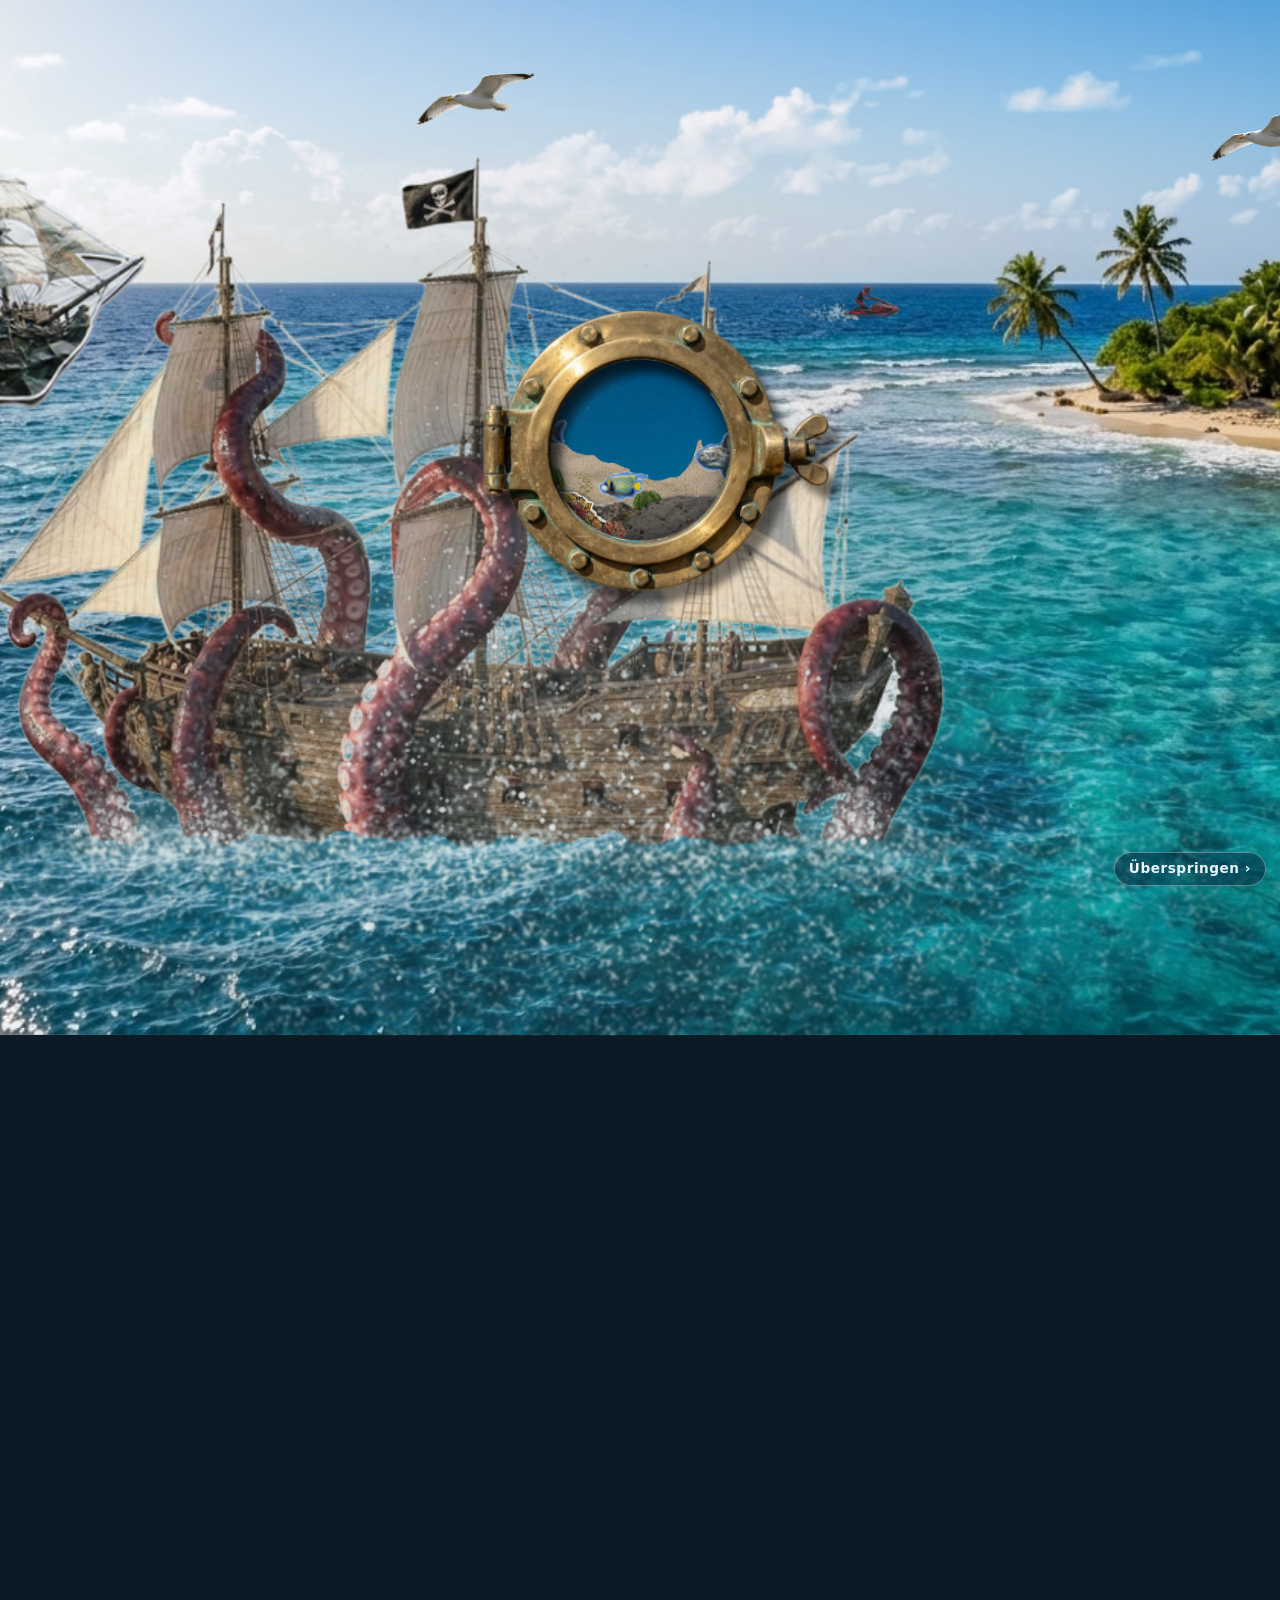
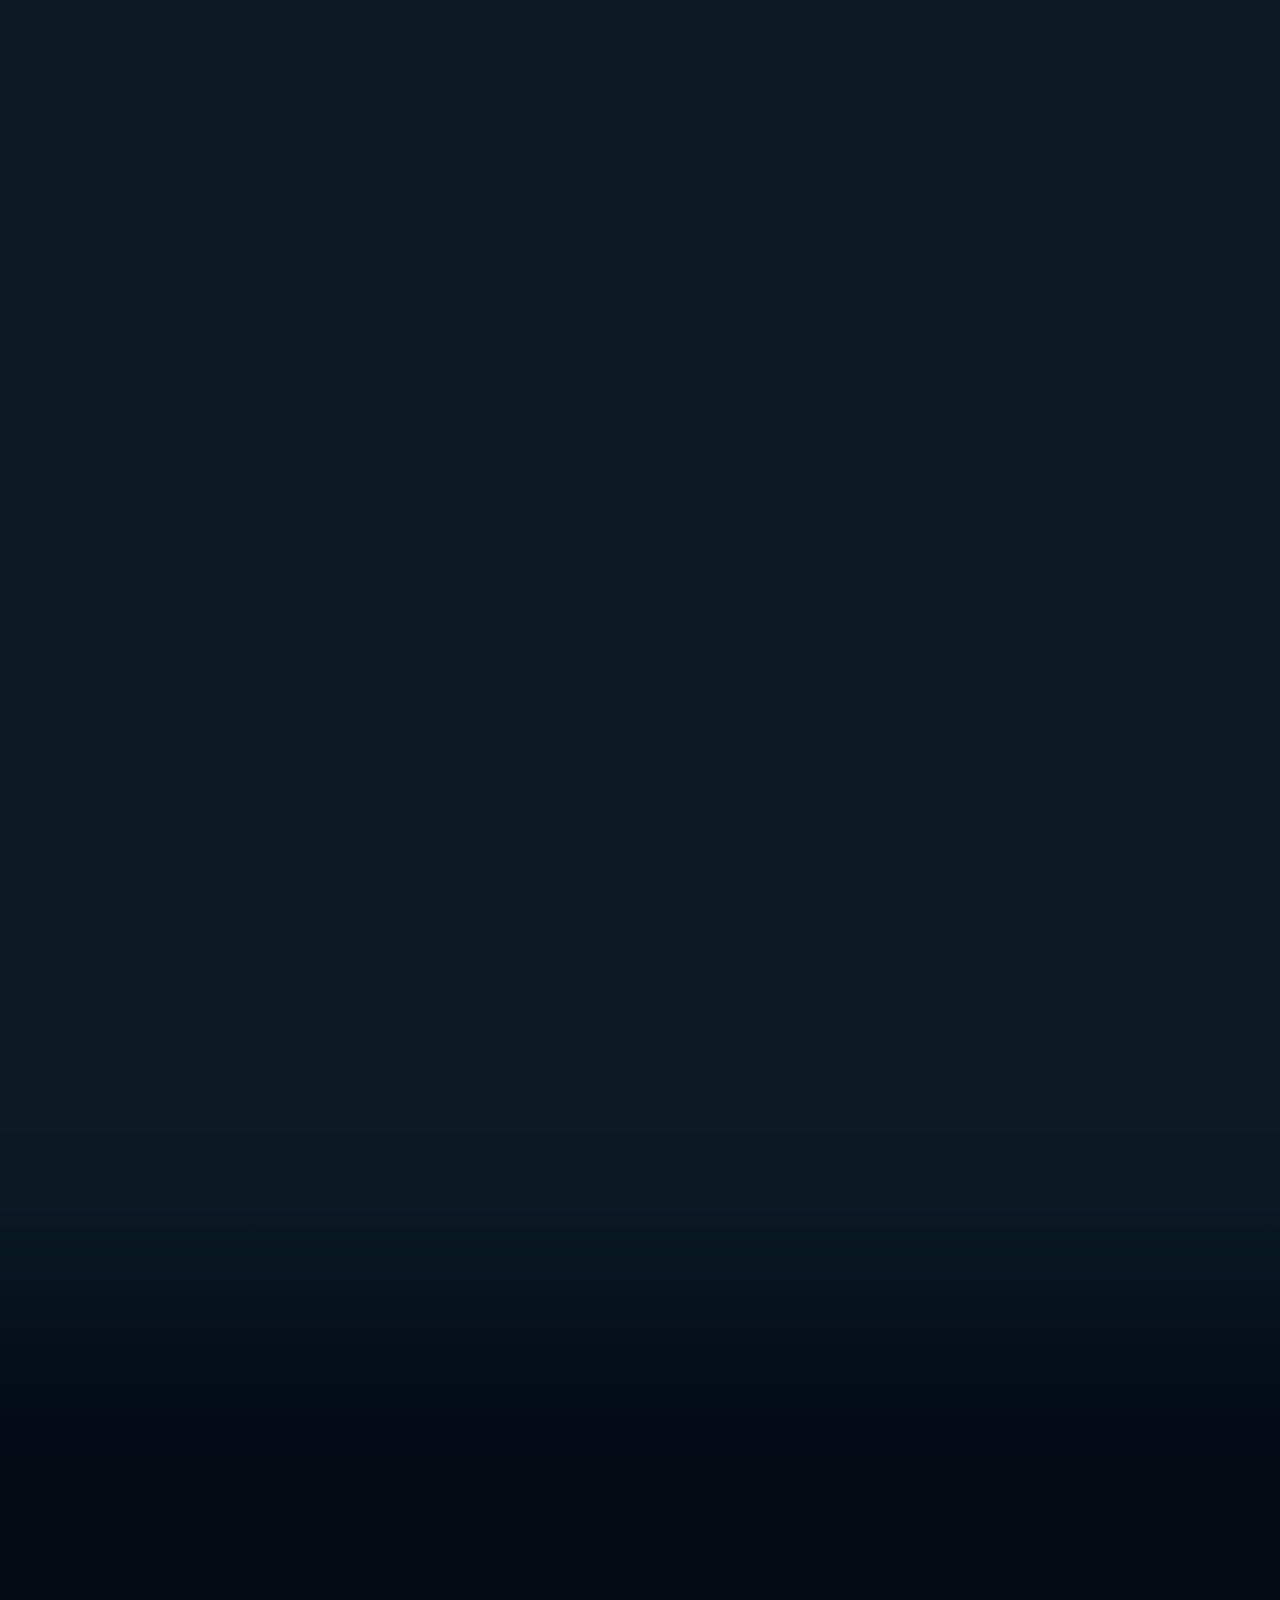
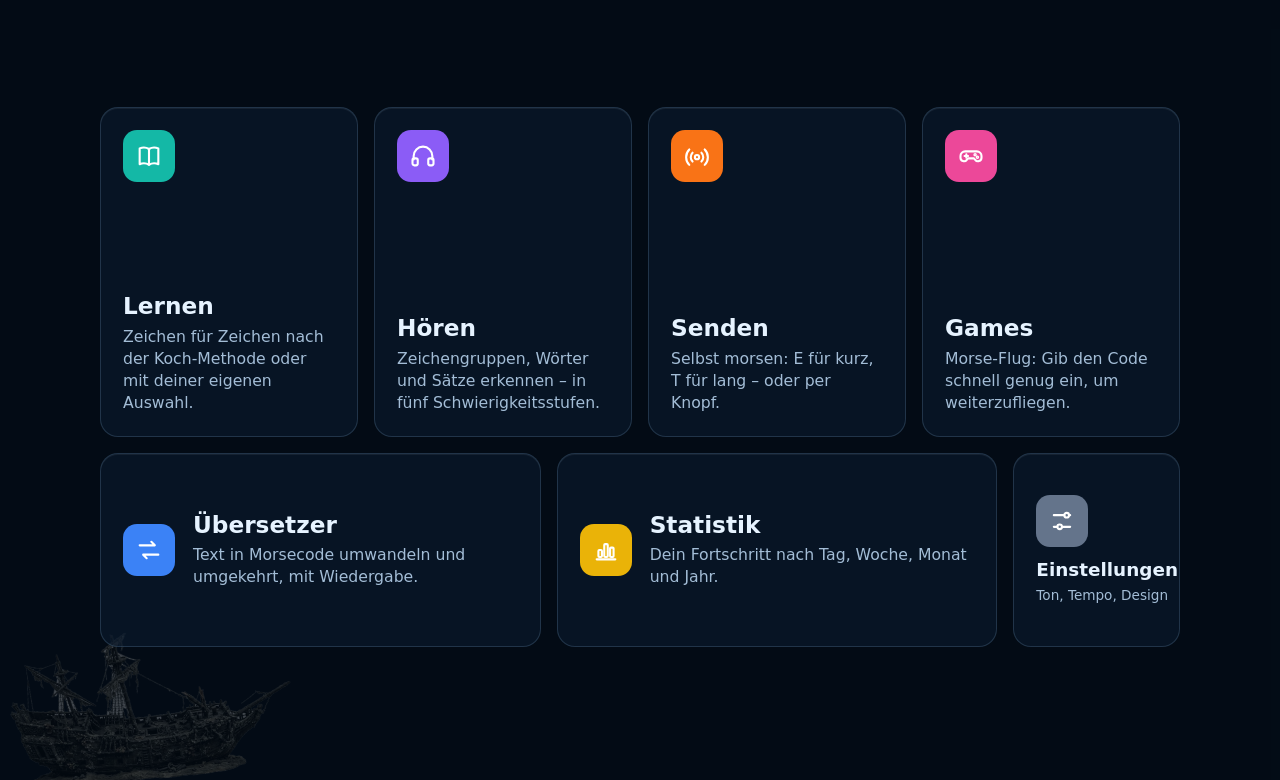
==== commit 10d07a1e: "Funkgerät: Übergang als Schiffsrumpf mit verzierter Messingkante Holz in Rumpfform (CSS-Maske) mit M" ====
--- a/startszene/index.html
+++ b/startszene/index.html
@@ -556,6 +556,19 @@
 
   /* --- Funkgerät: Übergang in dunkles Holz; Karten als Messingschilder mit Schrauben --- */
   html[data-theme="funk"] .k-ueber{background:linear-gradient(rgba(45,30,18,0.000) 0.0%,rgba(45,30,18,0.003) 7.1%,rgba(45,30,18,0.023) 14.3%,rgba(45,30,18,0.069) 21.4%,rgba(45,30,18,0.145) 28.6%,rgba(45,30,18,0.246) 35.7%,rgba(45,30,18,0.368) 42.9%,rgba(45,30,18,0.500) 50.0%,rgba(45,30,18,0.632) 57.1%,rgba(45,30,18,0.754) 64.3%,rgba(45,30,18,0.855) 71.4%,rgba(45,30,18,0.931) 78.6%,rgba(45,30,18,0.977) 85.7%,rgba(45,30,18,0.997) 92.9%,rgba(45,30,18,1.000) 100.0%)}
+  /* Funk: Übergang = Schiffsrumpf (Holz in Rumpfform + Messingkante mit Säbeln und Medaillon; der Morsering dreht sich) */
+  .k-rumpf{display:none}
+  html[data-theme="funk"] .k-ueber{background:none;position:relative;overflow:hidden;
+    min-height:calc(max(100vw,1000px) * 0.2181 + 40px)}
+  html[data-theme="funk"] .k-rumpf{display:block;--rw:max(100vw,1000px);position:absolute;left:0;right:0;bottom:0;
+    height:calc(var(--rw) * 0.2181);pointer-events:none}
+  .k-rumpf-holz,.k-rumpf-deko{position:absolute;inset:0}
+  .k-rumpf-holz{background:repeating-linear-gradient(90deg,rgba(0,0,0,.14) 0 2px,transparent 2px 7px),
+    repeating-linear-gradient(90deg,rgba(255,190,110,.035) 0 1px,transparent 1px 13px),#2d1e12;
+    -webkit-mask:url(img/see/rumpf_maske.png) center bottom / var(--rw) 100% no-repeat;mask:url(img/see/rumpf_maske.png) center bottom / var(--rw) 100% no-repeat}
+  .k-rumpf-deko{background:url(img/see/rumpf_kante.webp) center bottom / var(--rw) 100% no-repeat}
+  .k-rumpf-ring{position:absolute;left:50%;top:46.587%;width:calc(var(--rw) * 0.09062);height:auto;
+    transform:translate(-50%,-50%) rotate(var(--dreh,0deg));will-change:transform}
   html[data-theme="funk"] .k-buehne{background:
     repeating-linear-gradient(90deg,rgba(0,0,0,.14) 0 2px,transparent 2px 7px),
     repeating-linear-gradient(90deg,rgba(255,190,110,.035) 0 1px,transparent 1px 13px),linear-gradient(#2d1e12,#1b120a)}
@@ -863,7 +876,10 @@
 <div id="titel"><h1 aria-label="Morse Coach"></h1></div>
 <div id="scrollspace"></div>
 <section id="karten" aria-label="Lernbereiche">
-  <div class="k-ueber"></div>
+  <div class="k-ueber">
+    <!-- Funkgerät: Schiffsrumpf mit verzierter Messingkante schiebt sich herein -->
+    <div class="k-rumpf" aria-hidden="true"><div class="k-rumpf-holz"></div><div class="k-rumpf-deko"></div><img class="k-rumpf-ring" src="img/see/rumpf_ring.webp" alt=""></div>
+  </div>
   <div class="k-buehne">
     <!-- Deko hinter den Karten: Fische (Hell/Dunkel), Wrack (Dunkel), Zettel und Glühbirne (Funk) -->
     <div class="k-deko">
@@ -1327,6 +1343,11 @@
       return {x:Math.random()*kW,y:Math.random()*kH,r:.6+1.1*Math.random(),vx:Math.cos(a)*v,vy:Math.sin(a)*v,o:.4+.5*Math.random(),bs:.8+2*Math.random(),bo:Math.random()*6.3};});
   }
   addEventListener('resize',kGroesse); kGroesse();
+  /* Morsering im Medaillon dreht sich mit dem Scrollen (runter = im Uhrzeigersinn) */
+  const rumpfRing=karten.querySelector('.k-rumpf-ring');
+  let ringAuf=false;
+  addEventListener('scroll',()=>{ if(ringAuf||document.documentElement.dataset.theme!=='funk') return; ringAuf=true;
+    requestAnimationFrame(()=>{ ringAuf=false; rumpfRing.style.setProperty('--dreh',(scrollY*.18).toFixed(1)+'deg'); }); },{passive:true});
   function kSchritt(now){
     const dt=kLast===null?0:Math.min(.1,(now-kLast)/1000); kLast=now;
     if(ueber>0&&document.documentElement.dataset.theme==='hell'){
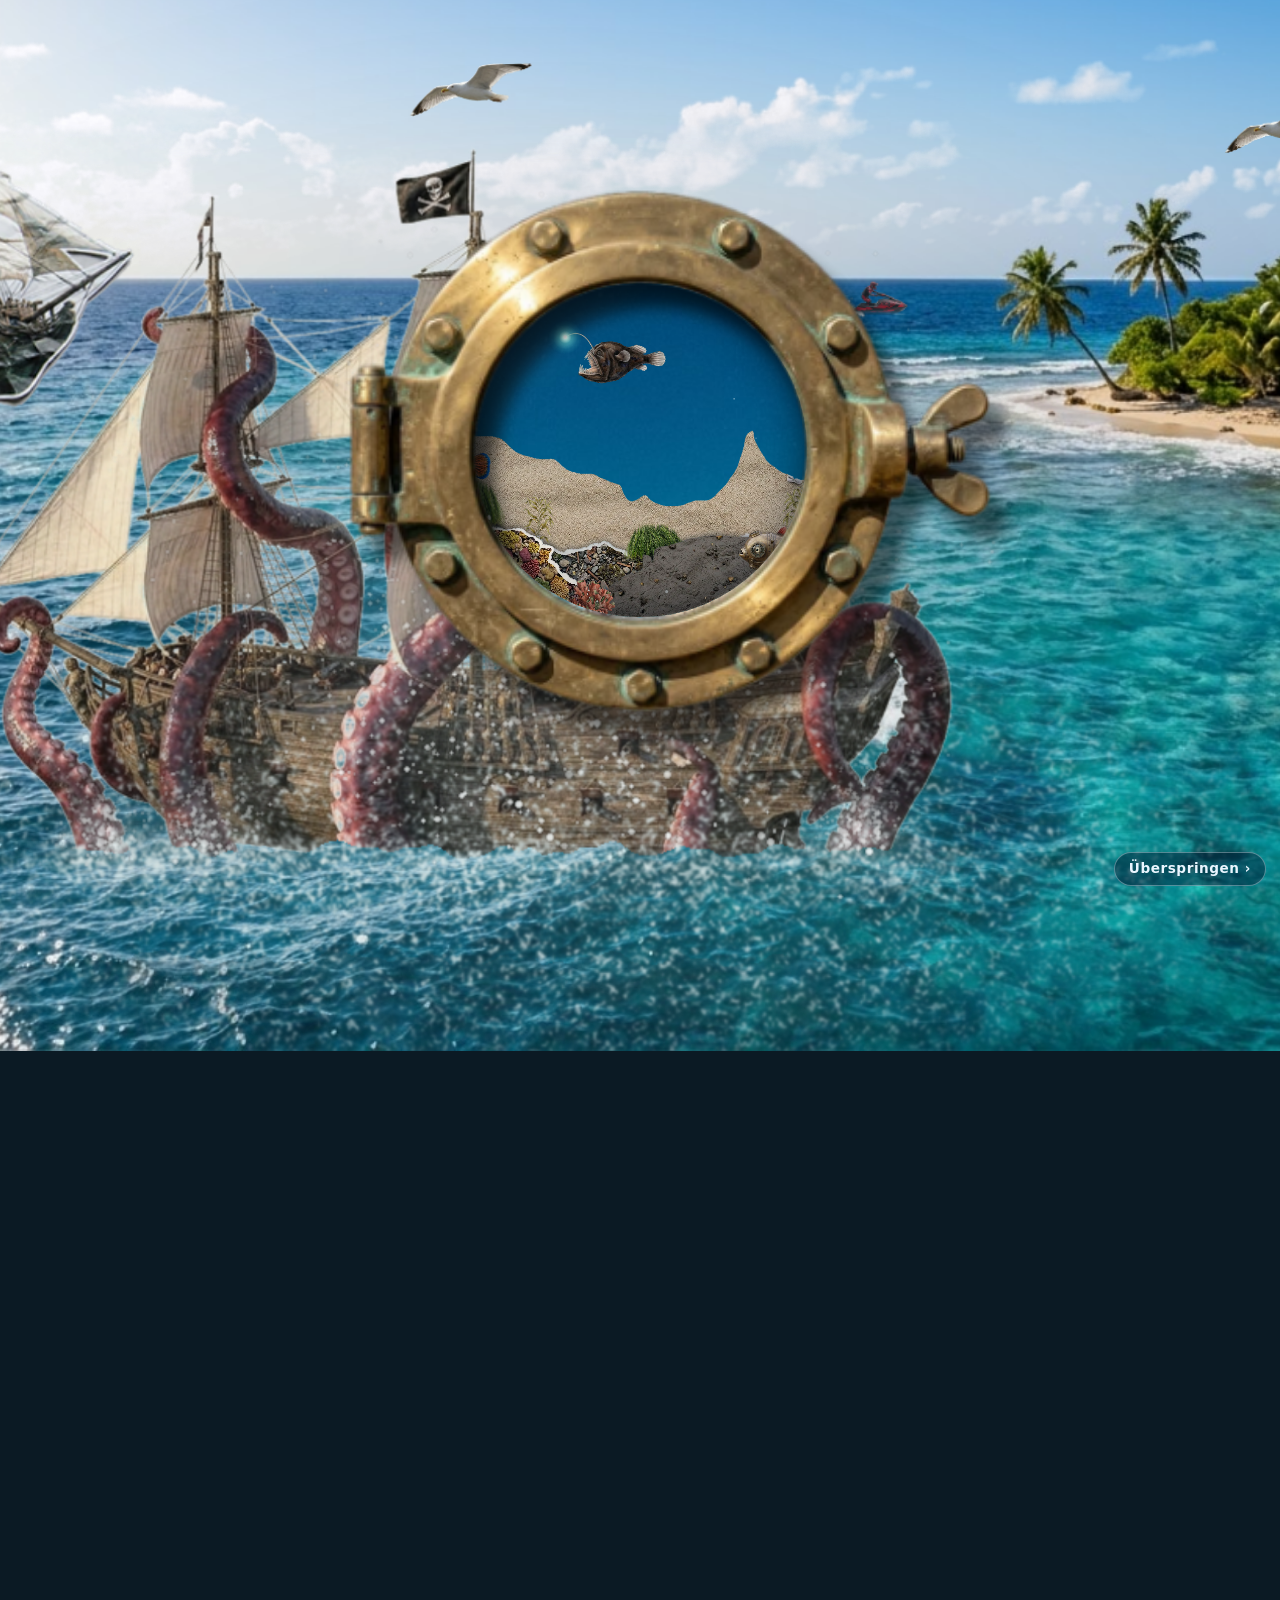
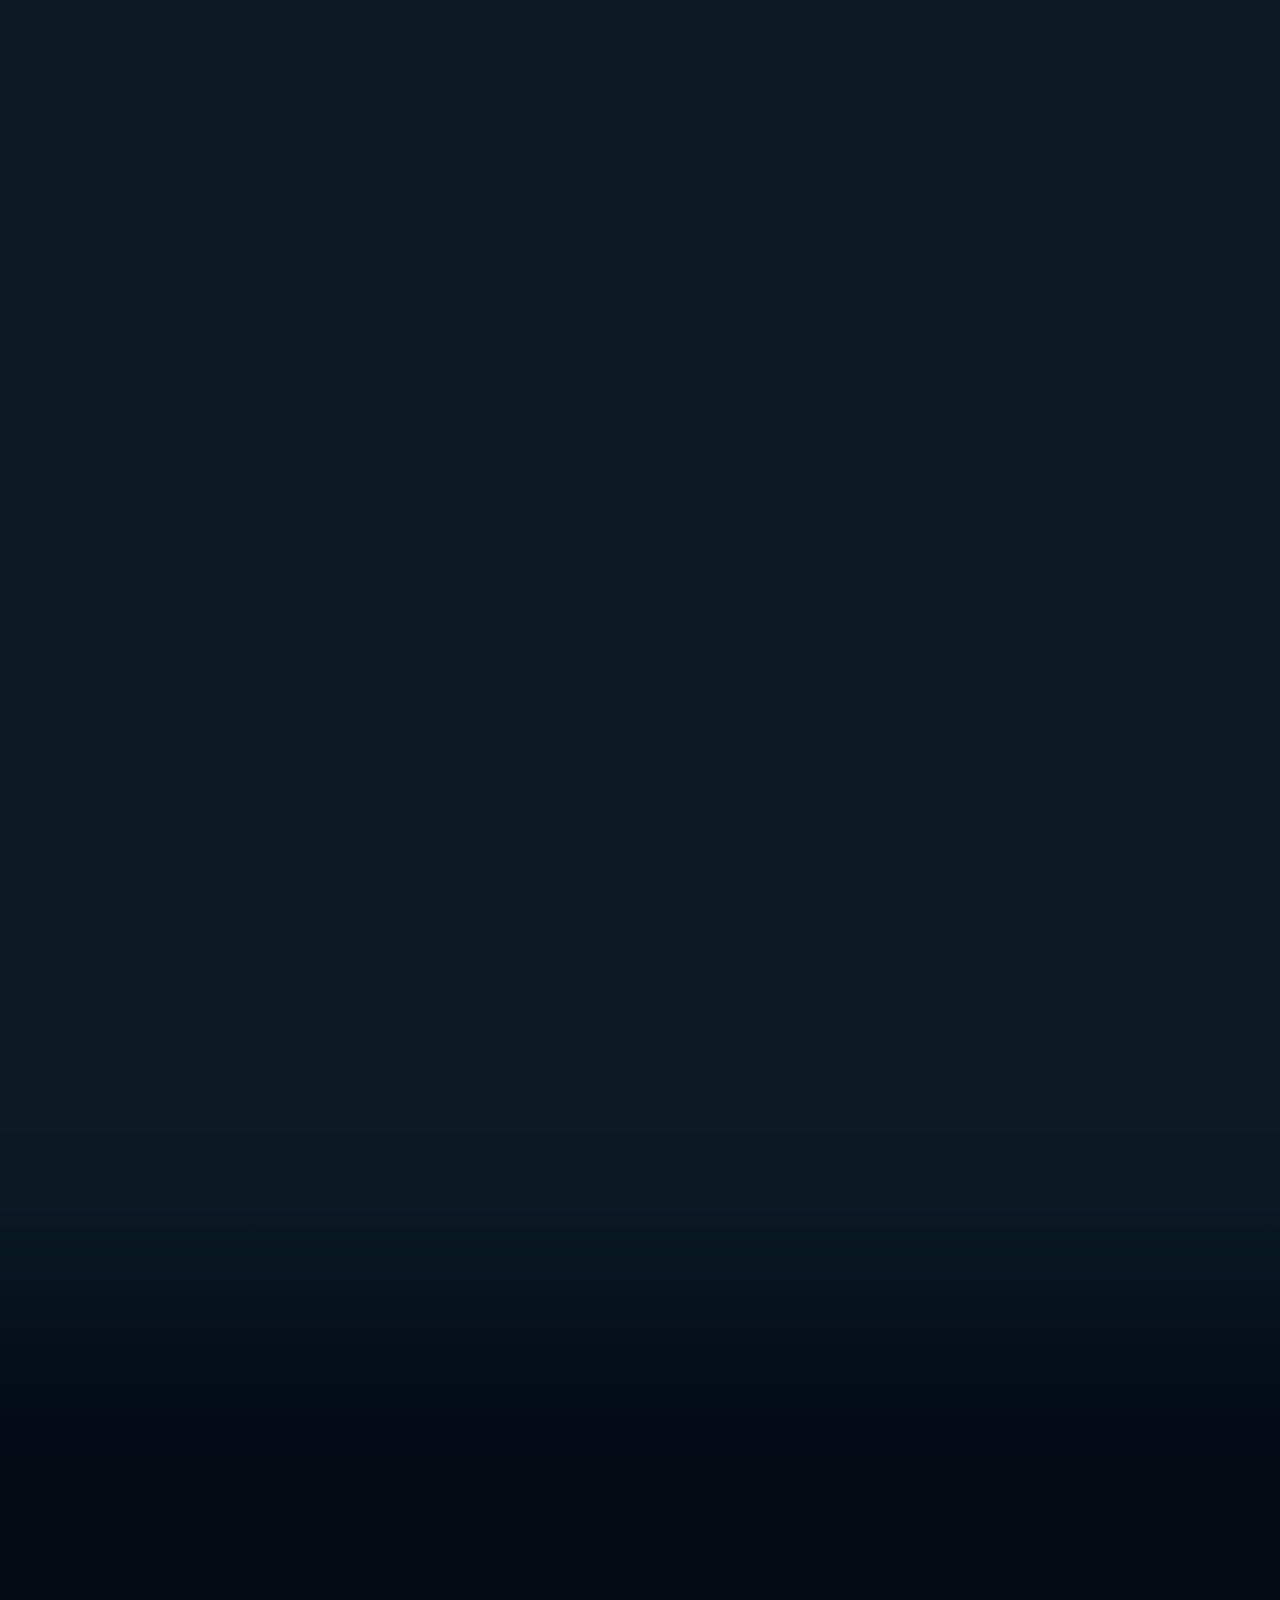
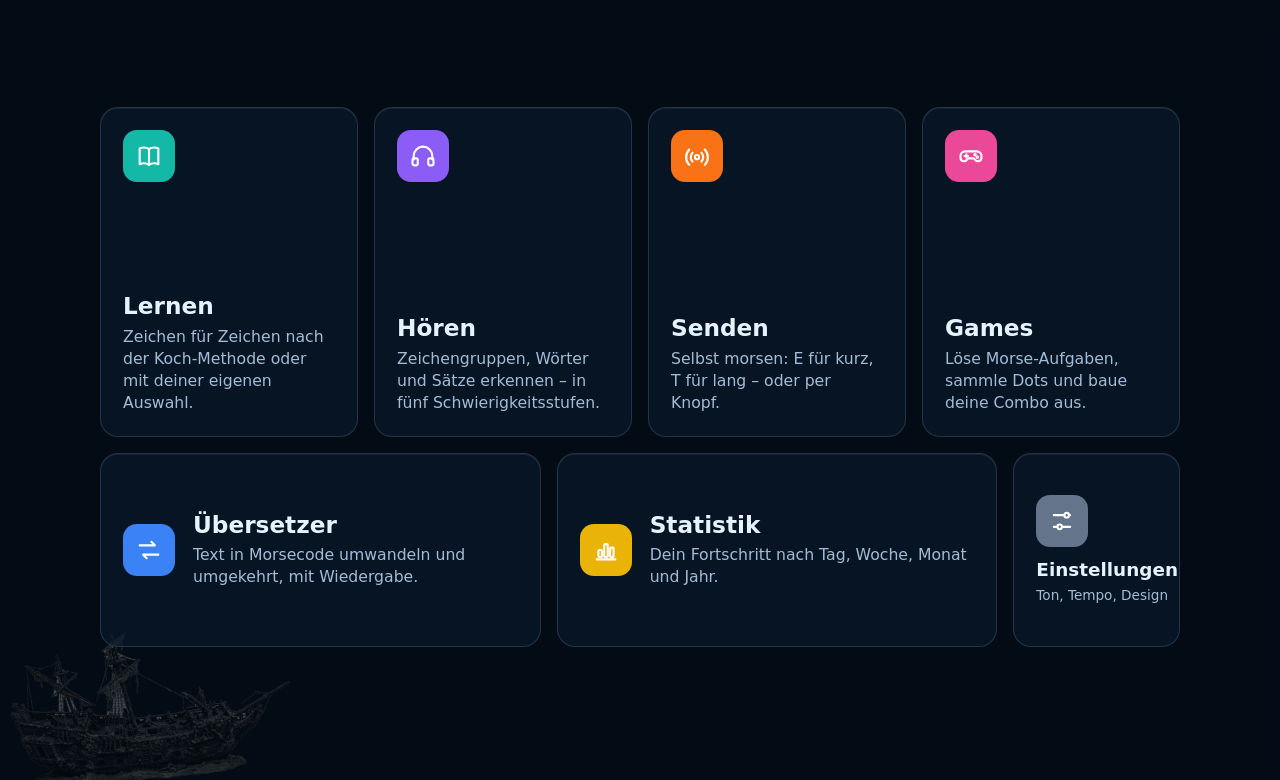
==== commit 7178e6f7: "Games: Idle-Spiel Schritt 1 statt Morse-Flug Aufgaben lösen (Morse erkennen oder mit E/T eingeben), " ====
--- a/startszene/index.html
+++ b/startszene/index.html
@@ -893,7 +893,7 @@
       <button class="karte k-gross k-lernen" data-tab="lernen" type="button" style="--sx:8%;--sy:20%;--rot:-3deg;--sh:1.02"><span class="k-licht"></span><span class="k-sym" style="--kf:#14b8a6"><svg viewBox="0 0 24 24" aria-hidden="true"><path d="M4 5.5C6.5 4.5 9.5 4.5 12 6c2.5-1.5 5.5-1.5 8-.5V19c-2.5-1-5.5-1-8 .5-2.5-1.5-5.5-1.5-8-.5z"/><path d="M12 6v13.5"/></svg></span><span class="k-txt"><b>Lernen</b><span class="lang">Zeichen für Zeichen nach der Koch-Methode oder mit deiner eigenen Auswahl.</span><span class="kurz">Koch-Methode oder eigene Auswahl</span></span></button>
       <button class="karte k-gross k-hoeren" data-tab="hoeren" type="button" style="--sx:62%;--sy:70%;--rot:4deg;--sh:0.97"><span class="k-licht"></span><span class="k-sym" style="--kf:#8b5cf6"><svg viewBox="0 0 24 24" aria-hidden="true"><path d="M4 15v-3a8 8 0 0 1 16 0v3"/><rect x="3" y="14" width="4.5" height="6" rx="1.5"/><rect x="16.5" y="14" width="4.5" height="6" rx="1.5"/></svg></span><span class="k-txt"><b>Hören</b><span class="lang">Zeichengruppen, Wörter und Sätze erkennen – in fünf Schwierigkeitsstufen.</span><span class="kurz">Gruppen, Wörter, Sätze – 5 Stufen</span></span></button>
       <button class="karte k-gross k-senden" data-tab="senden" type="button" style="--sx:30%;--sy:85%;--rot:-6deg;--sh:1.04"><span class="k-licht"></span><span class="k-sym" style="--kf:#f97316"><svg viewBox="0 0 24 24" aria-hidden="true"><circle cx="12" cy="13" r="1.8"/><path d="M8.2 9.2a5.4 5.4 0 0 0 0 7.6M15.8 9.2a5.4 5.4 0 0 1 0 7.6M5.4 6.4a9.4 9.4 0 0 0 0 13.2M18.6 6.4a9.4 9.4 0 0 1 0 13.2"/></svg></span><span class="k-txt"><b>Senden</b><span class="lang">Selbst morsen: E für kurz, T für lang – oder per Knopf.</span><span class="kurz">Selbst morsen mit E und T</span></span></button>
-      <button class="karte k-gross k-spiel" data-tab="spiel" type="button" style="--sx:85%;--sy:35%;--rot:2deg;--sh:0.95"><span class="k-licht"></span><span class="k-sym" style="--kf:#ec4899"><svg viewBox="0 0 24 24" aria-hidden="true"><path d="M7 8h10a4 4 0 0 1 4 4v1.5a3 3 0 0 1-5.4 1.8L14.5 14h-5l-1.1 1.3A3 3 0 0 1 3 13.5V12a4 4 0 0 1 4-4z"/><path d="M8 10.5v3M6.5 12h3"/><circle cx="15.5" cy="11" r=".6"/><circle cx="17.5" cy="13" r=".6"/></svg></span><span class="k-txt"><b>Games</b><span class="lang">Morse-Flug: Gib den Code schnell genug ein, um weiterzufliegen.</span><span class="kurz">Morse-Flug und mehr</span></span></button>
+      <button class="karte k-gross k-spiel" data-tab="spiel" type="button" style="--sx:85%;--sy:35%;--rot:2deg;--sh:0.95"><span class="k-licht"></span><span class="k-sym" style="--kf:#ec4899"><svg viewBox="0 0 24 24" aria-hidden="true"><path d="M7 8h10a4 4 0 0 1 4 4v1.5a3 3 0 0 1-5.4 1.8L14.5 14h-5l-1.1 1.3A3 3 0 0 1 3 13.5V12a4 4 0 0 1 4-4z"/><path d="M8 10.5v3M6.5 12h3"/><circle cx="15.5" cy="11" r=".6"/><circle cx="17.5" cy="13" r=".6"/></svg></span><span class="k-txt"><b>Games</b><span class="lang">Löse Morse-Aufgaben, sammle Dots und baue deine Combo aus.</span><span class="kurz">Dots sammeln</span></span></button>
       <button class="karte k-klein k-uebersetzer" data-tab="uebersetzer" type="button" style="--sx:45%;--sy:10%;--rot:7deg;--sh:1.0"><span class="k-licht"></span><span class="k-sym" style="--kf:#3b82f6"><svg viewBox="0 0 24 24" aria-hidden="true"><path d="M4 8h13l-3-3M20 16H7l3 3"/></svg></span><span class="k-txt"><b>Übersetzer</b><span class="lang">Text in Morsecode umwandeln und umgekehrt, mit Wiedergabe.</span><span class="kurz">Text ⇄ Morse</span></span></button>
       <button class="karte k-klein k-statistik" data-tab="statistik" type="button" style="--sx:15%;--sy:60%;--rot:-2deg;--sh:0.98"><span class="k-licht"></span><span class="k-sym" style="--kf:#eab308"><svg viewBox="0 0 24 24" aria-hidden="true"><path d="M4 20h16"/><rect x="5.5" y="12" width="3" height="6" rx=".8"/><rect x="10.5" y="7" width="3" height="11" rx=".8"/><rect x="15.5" y="10" width="3" height="8" rx=".8"/></svg></span><span class="k-txt"><b>Statistik</b><span class="lang">Dein Fortschritt nach Tag, Woche, Monat und Jahr.</span><span class="kurz">Dein Fortschritt</span></span></button>
       <button class="karte k-mini k-einstellungen" data-tab="einstellungen" type="button" style="--sx:75%;--sy:90%;--rot:5deg;--sh:1.03"><span class="k-licht"></span><span class="k-sym" style="--kf:#64748b"><svg viewBox="0 0 24 24" aria-hidden="true"><path d="M5 7h9M18 7h1M5 17h3M12 17h7"/><circle cx="16" cy="7" r="2"/><circle cx="10" cy="17" r="2"/></svg></span><span class="k-txt"><b>Einstellungen</b><span class="lang">Ton, Tempo, Design</span><span class="kurz">Ton, Tempo, Design</span></span></button>
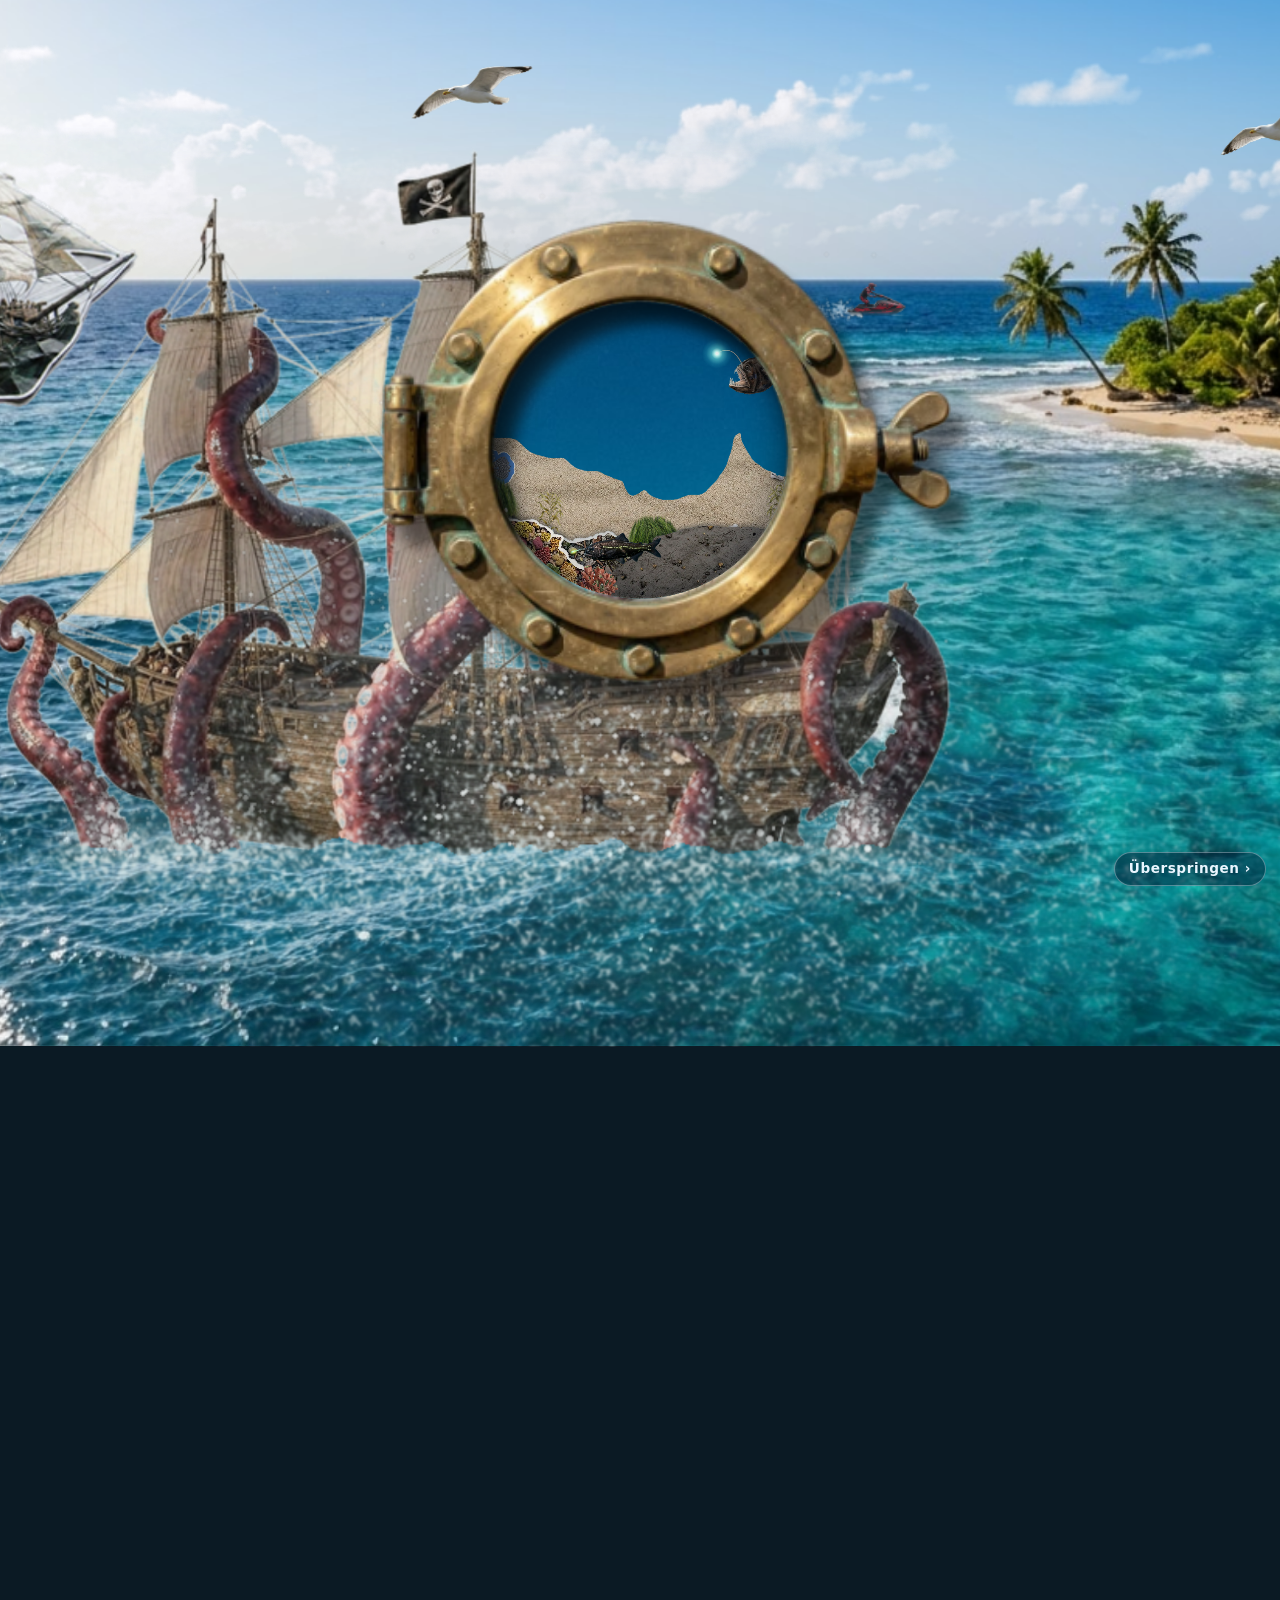
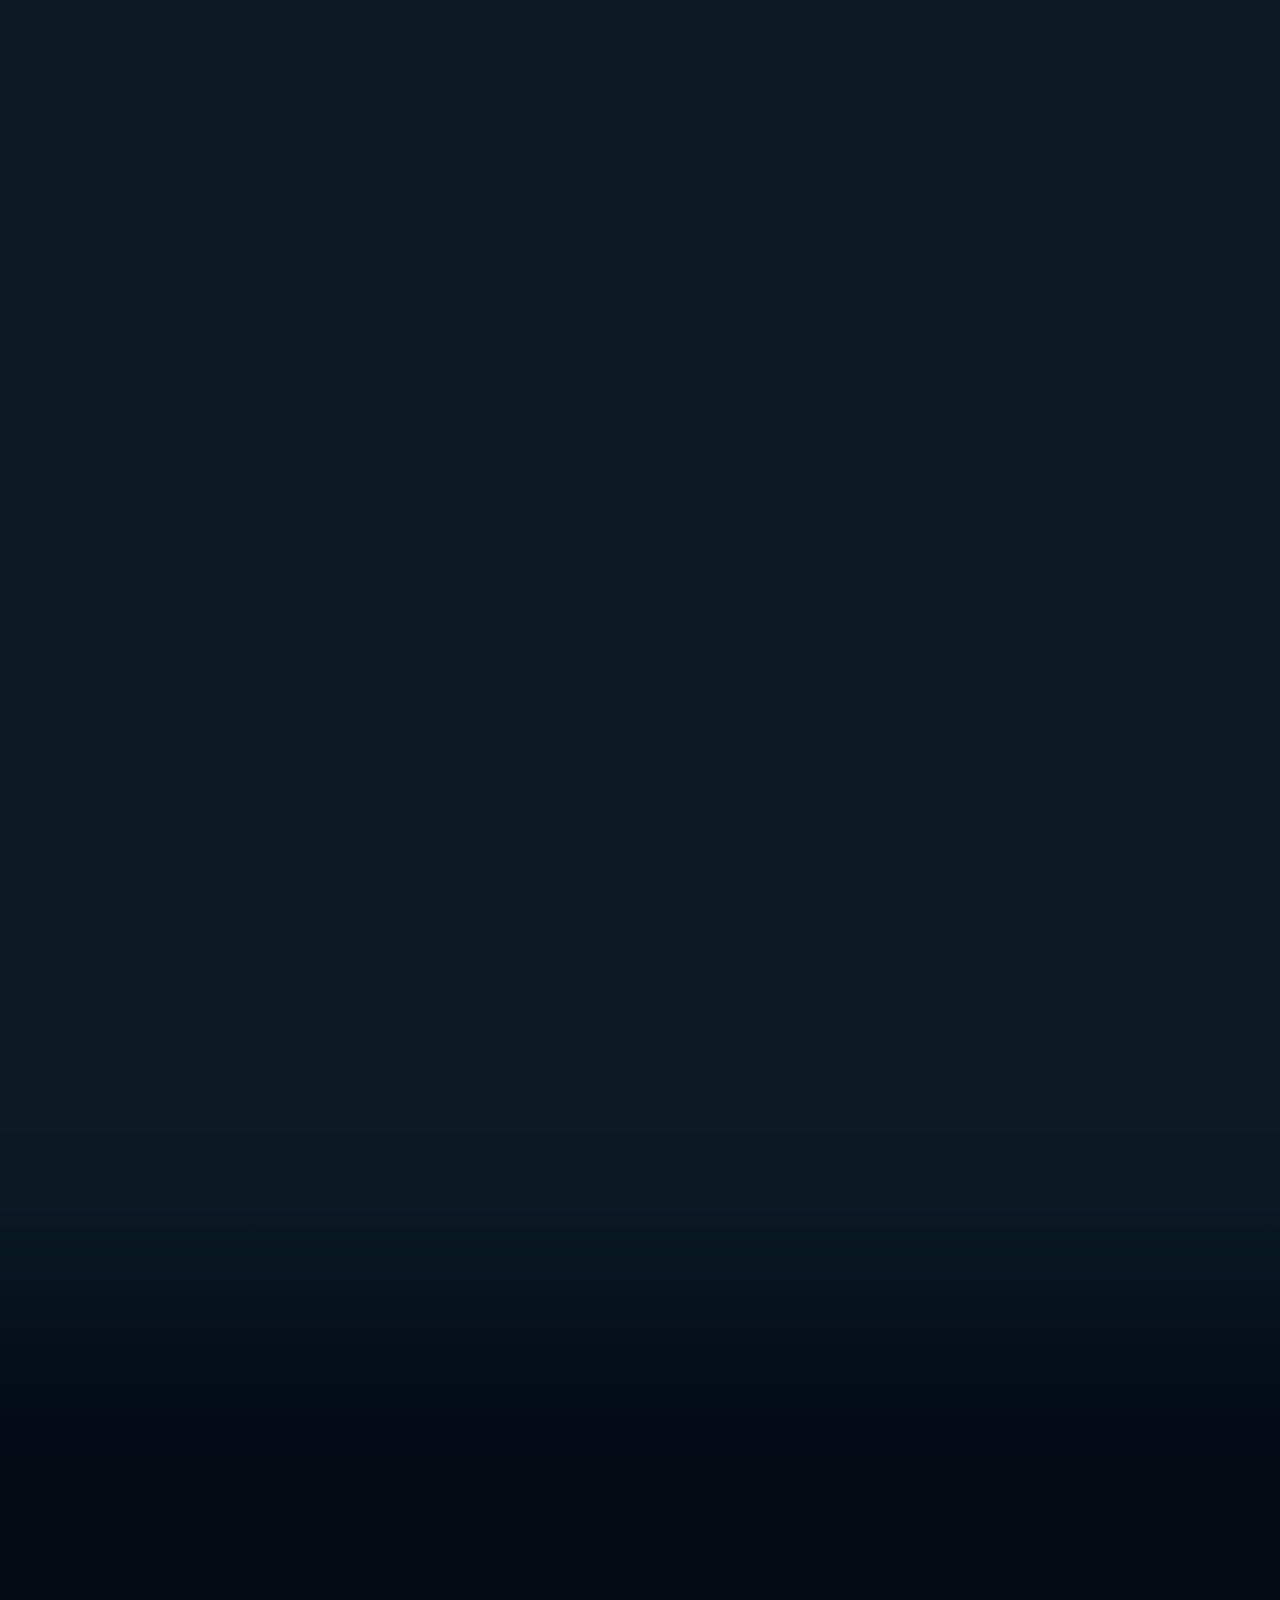
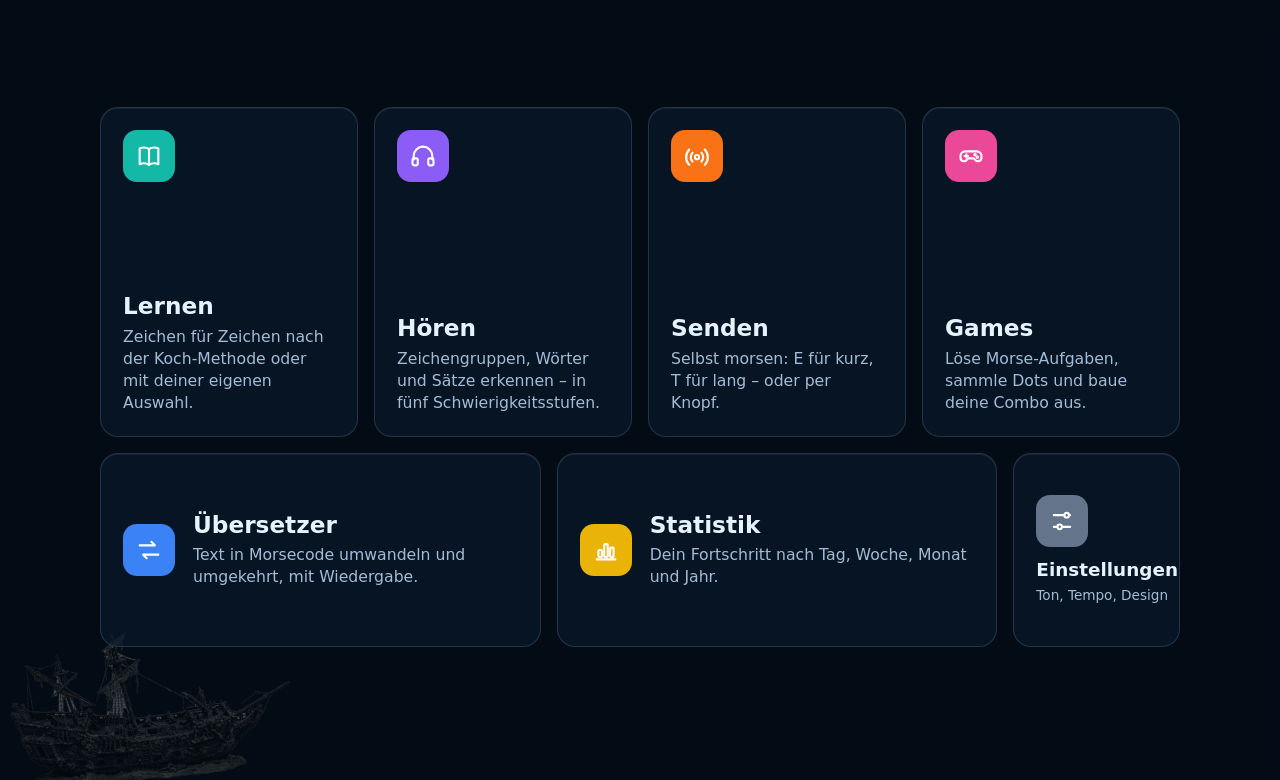
==== commit c5ba5c93: "Handy-Ansicht: fünf Symbole, Einstellungen-Reiter, Erklärungen in Einstellungen - Kopf am Handy: Log" ====
--- a/startszene/index.html
+++ b/startszene/index.html
@@ -729,6 +729,12 @@
     .k-klein .k-txt span{-webkit-line-clamp:2}
     .k-mini .k-txt{flex-direction:row;align-items:baseline;gap:10px}
     .k-mini .k-txt span{font-size:.78rem}
+  }
+  /* Handy: keine Easter Eggs (Notizzettel, Glühbirne mit Filmzitat, Samuel Morse). Die Karten haben so mehr Platz. */
+  @media (max-width:700px){
+    html[data-theme="funk"] .k-zettel,html[data-theme="funk"] .k-loch,.k-sprecher,.k-blase{display:none !important}
+    html[data-theme="funk"] .k-buehne{padding-top:72px}
+    html[data-theme="funk"] .k-raster{height:calc(100svh - 88px)}
   }
   @media (max-height:640px) and (min-width:701px){ .k-txt span{font-size:.85rem} .k-sym{width:42px;height:42px} }
 
